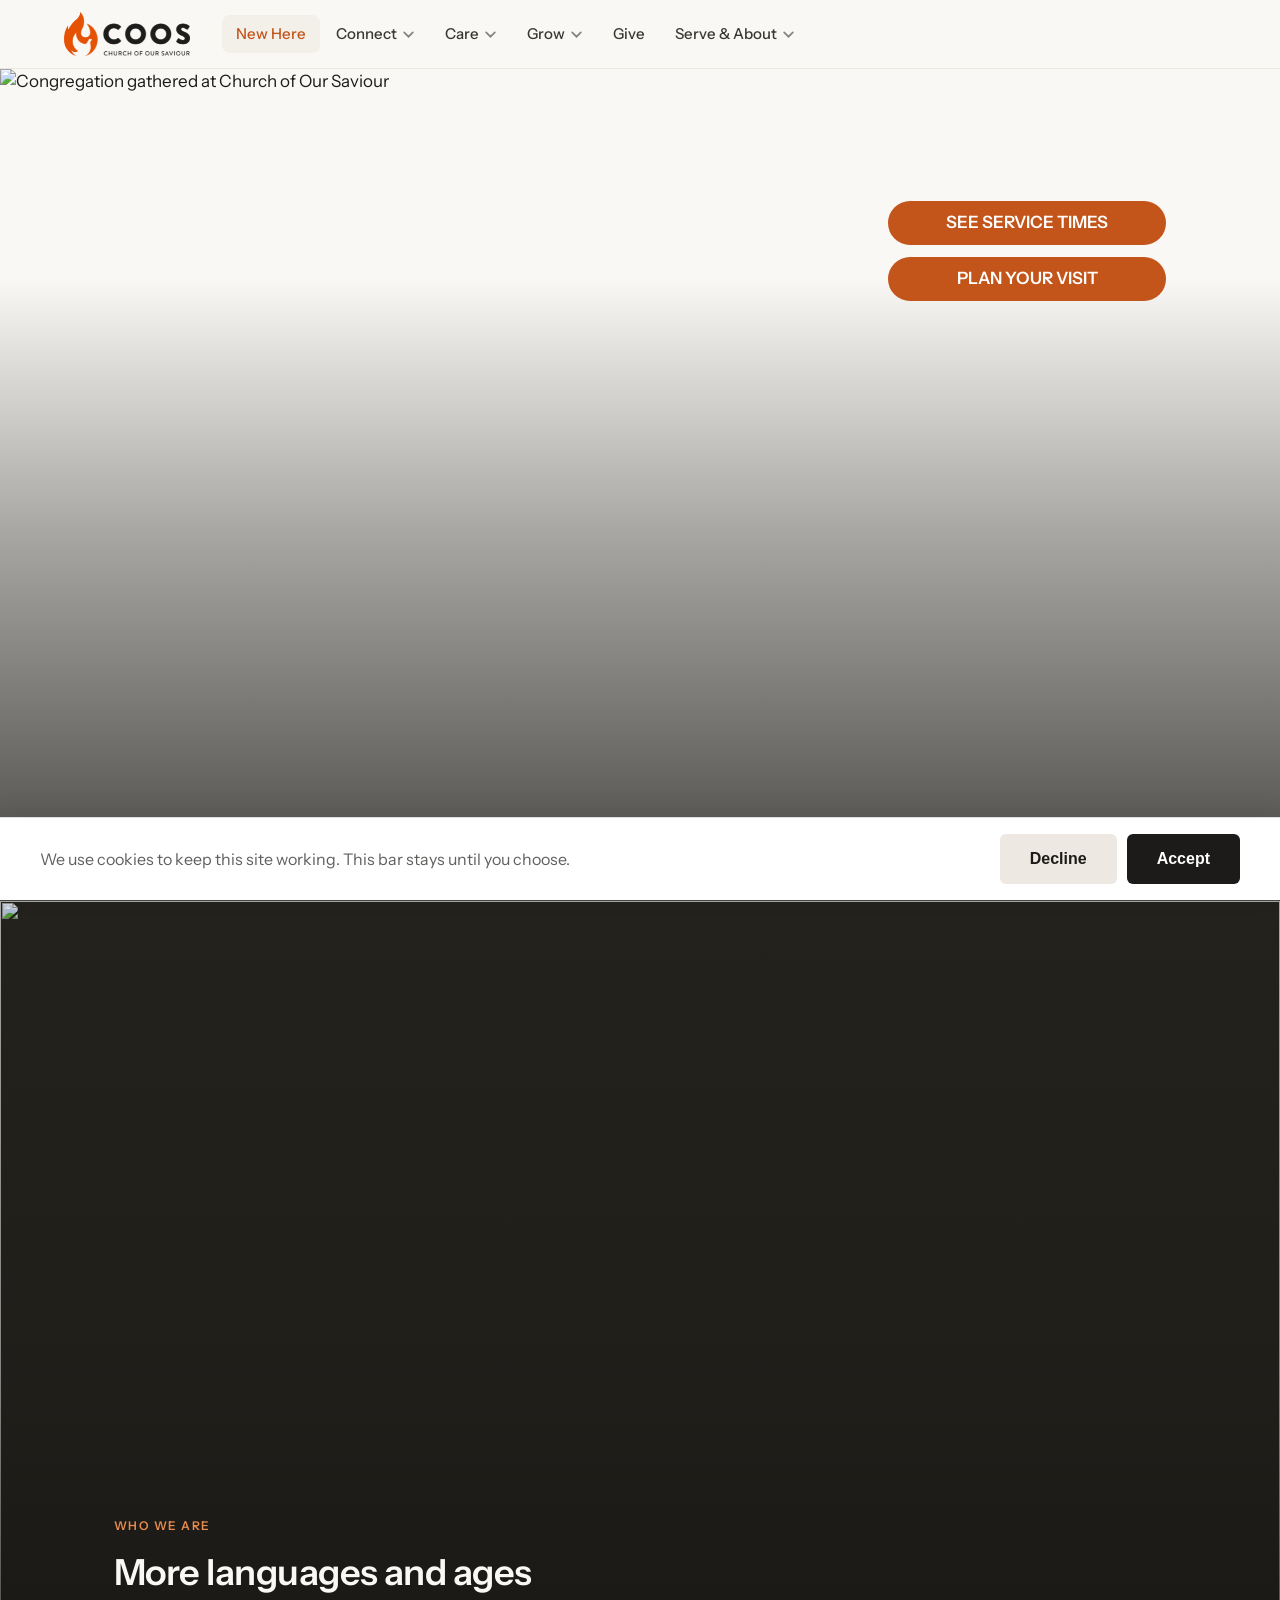
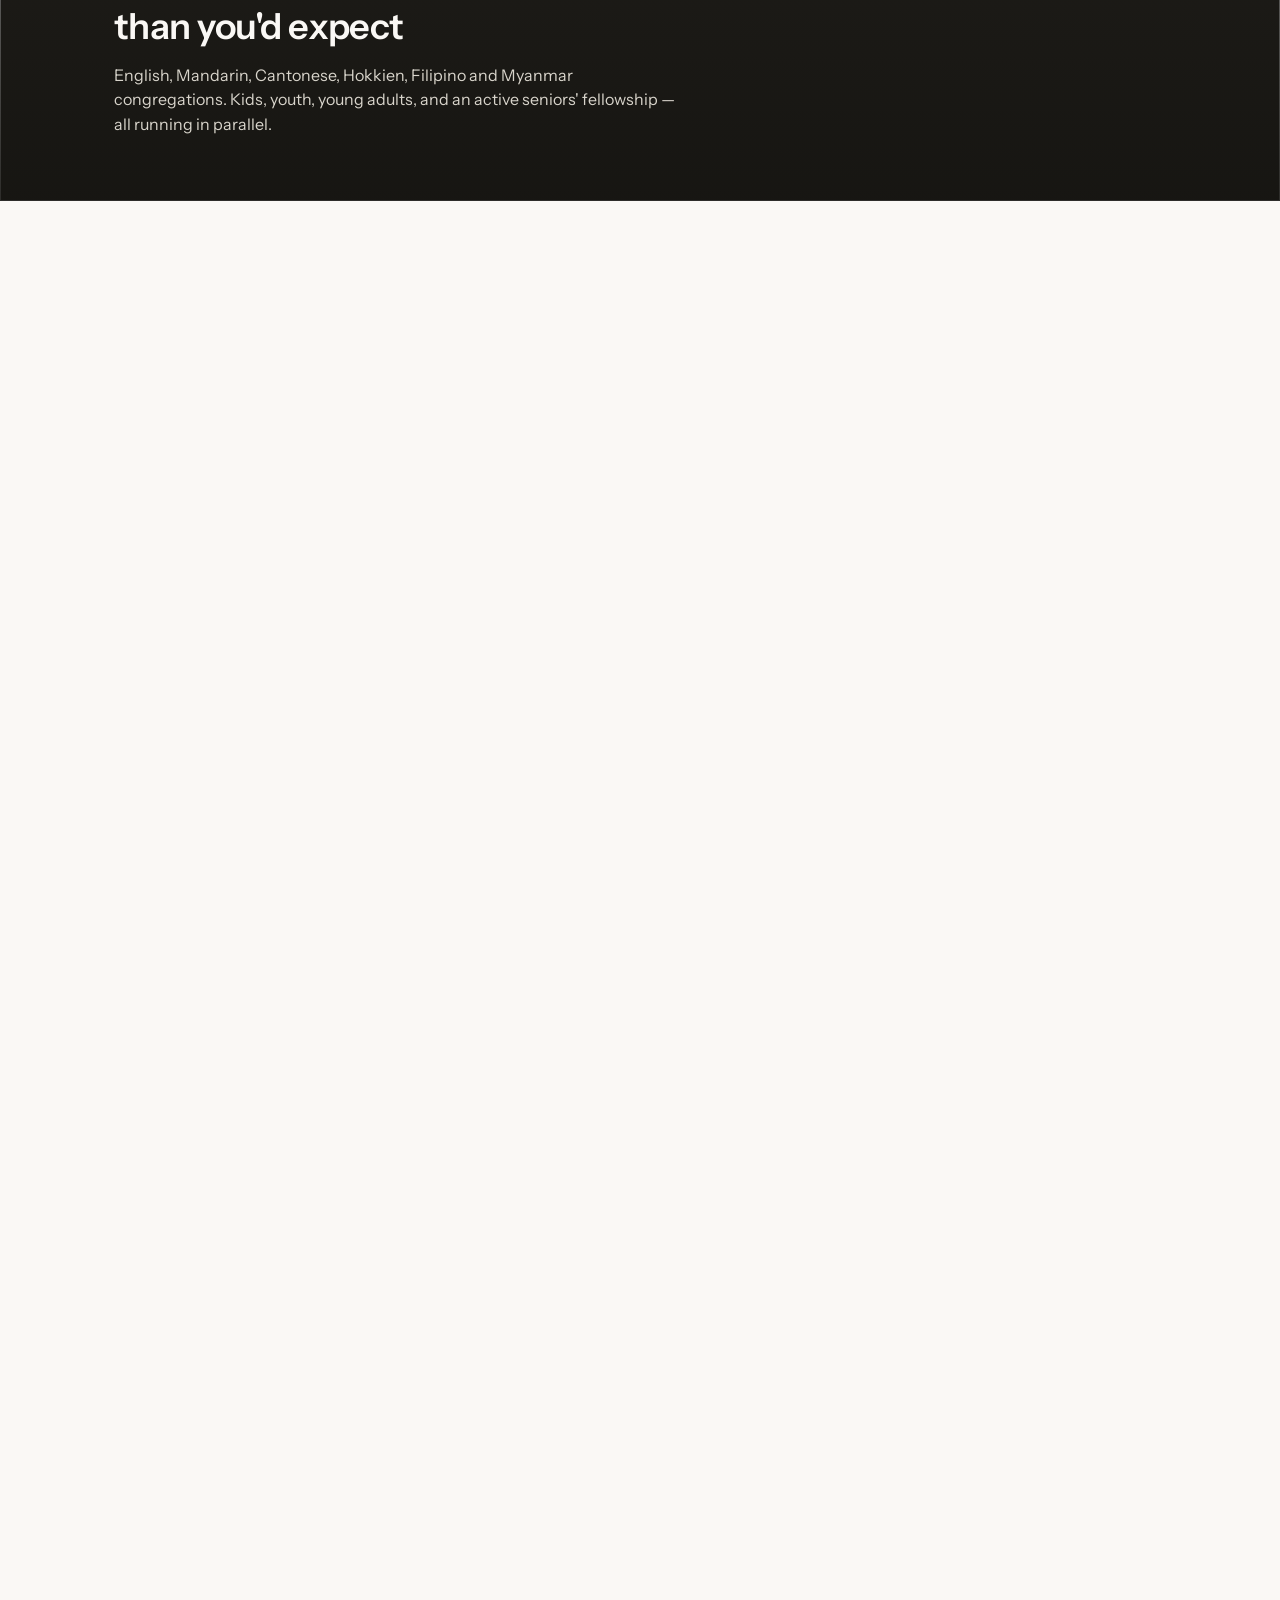
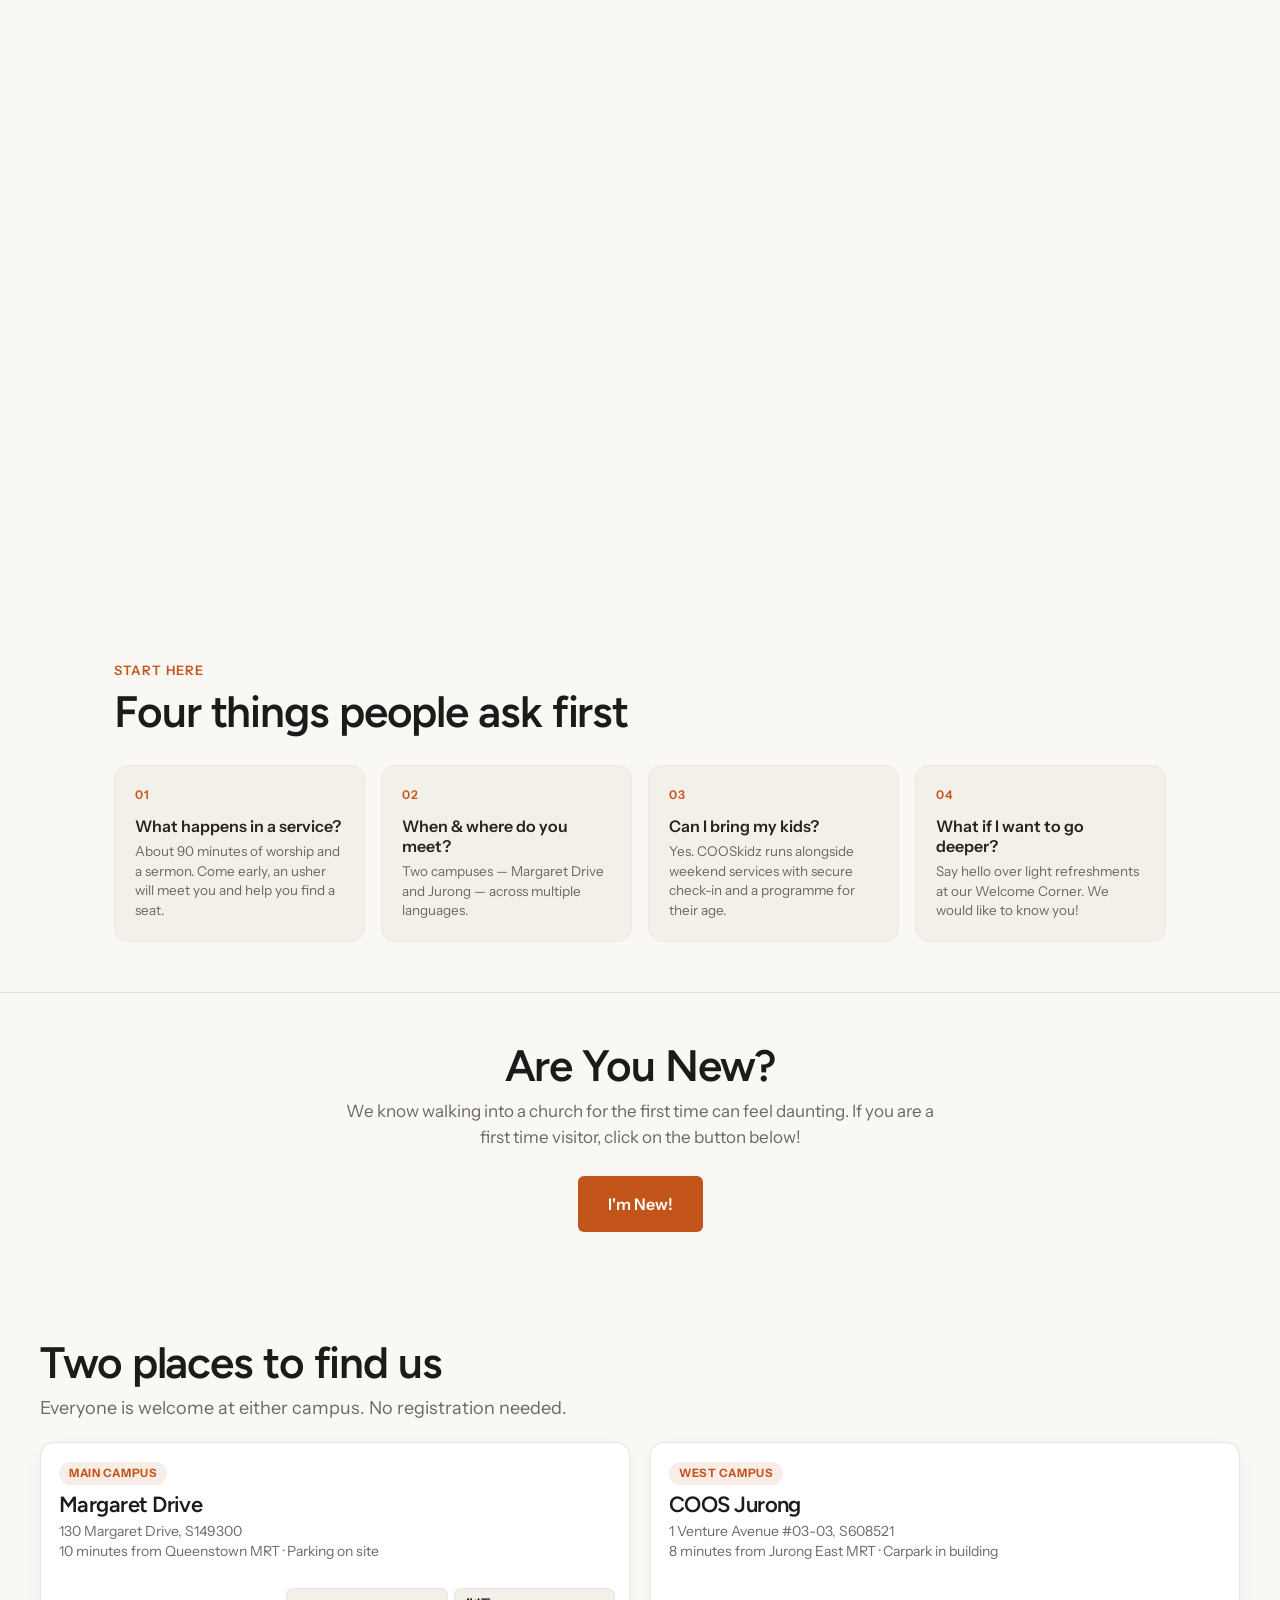
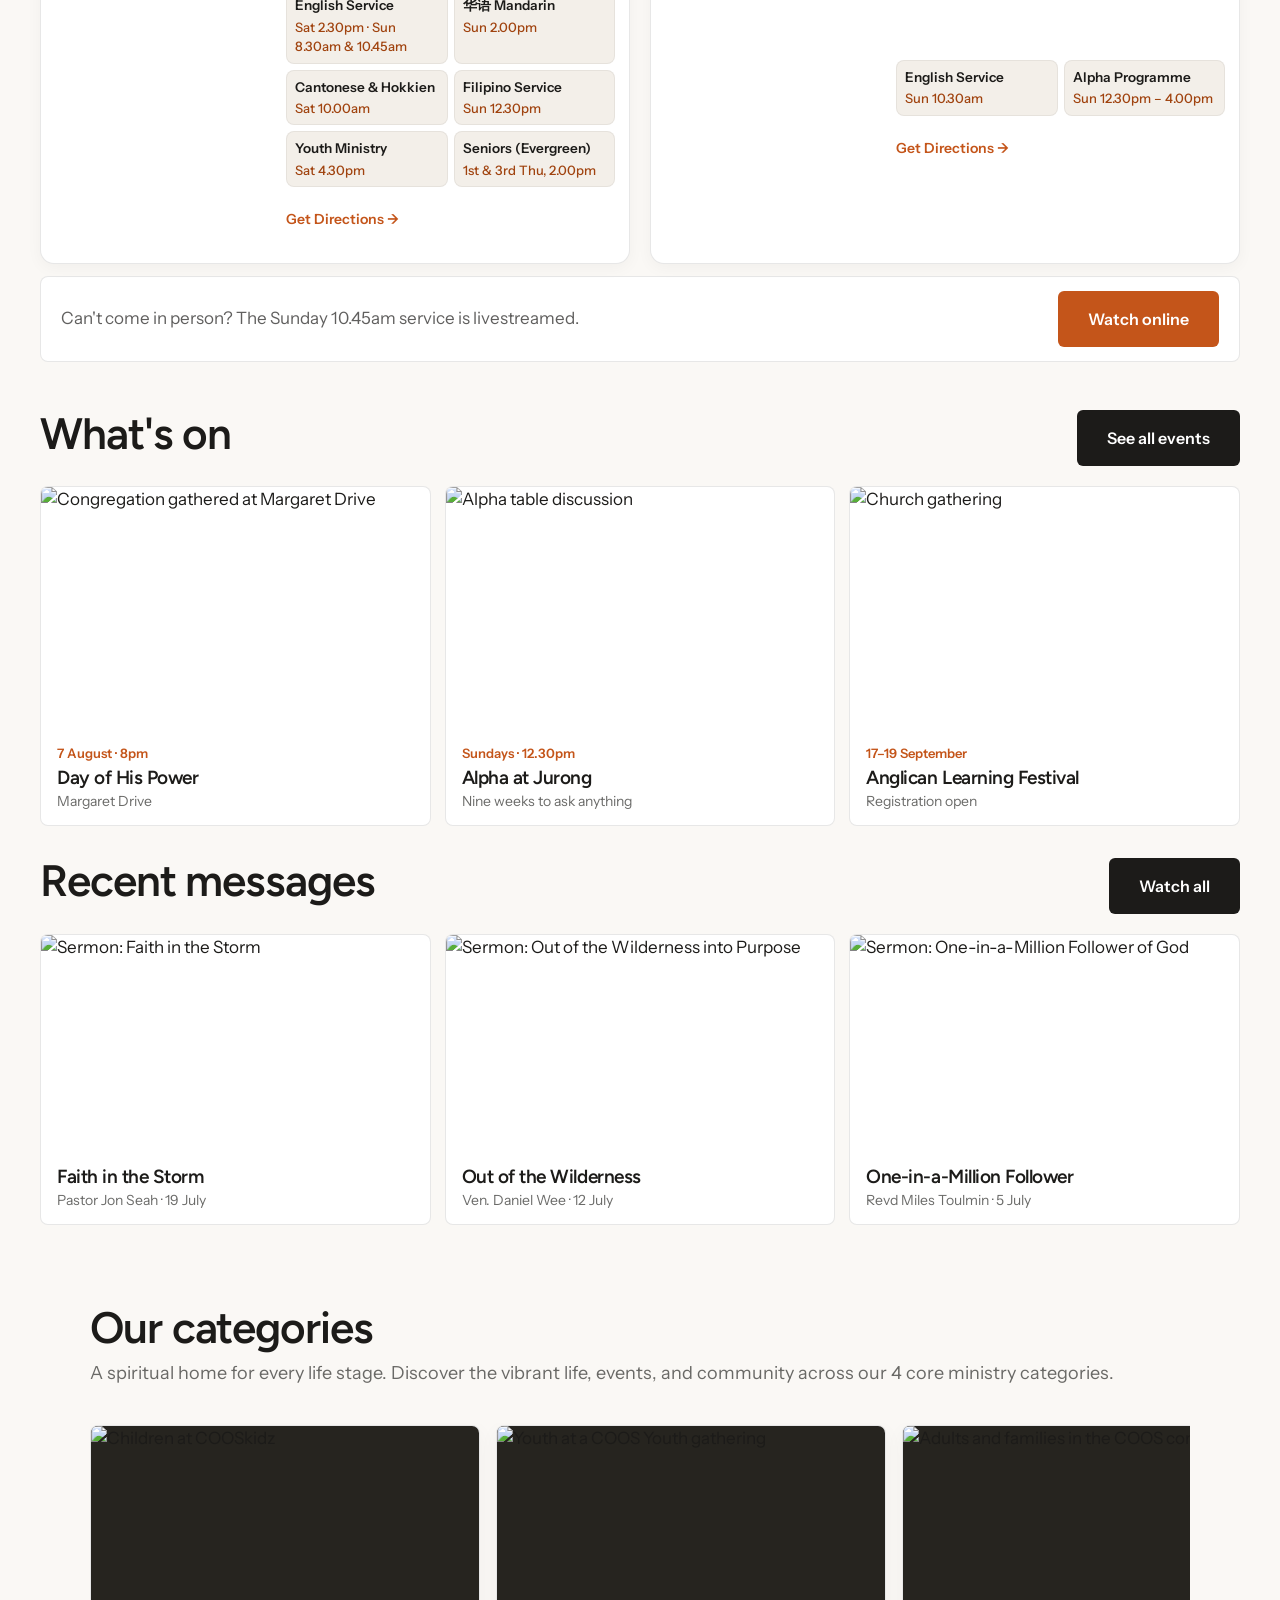
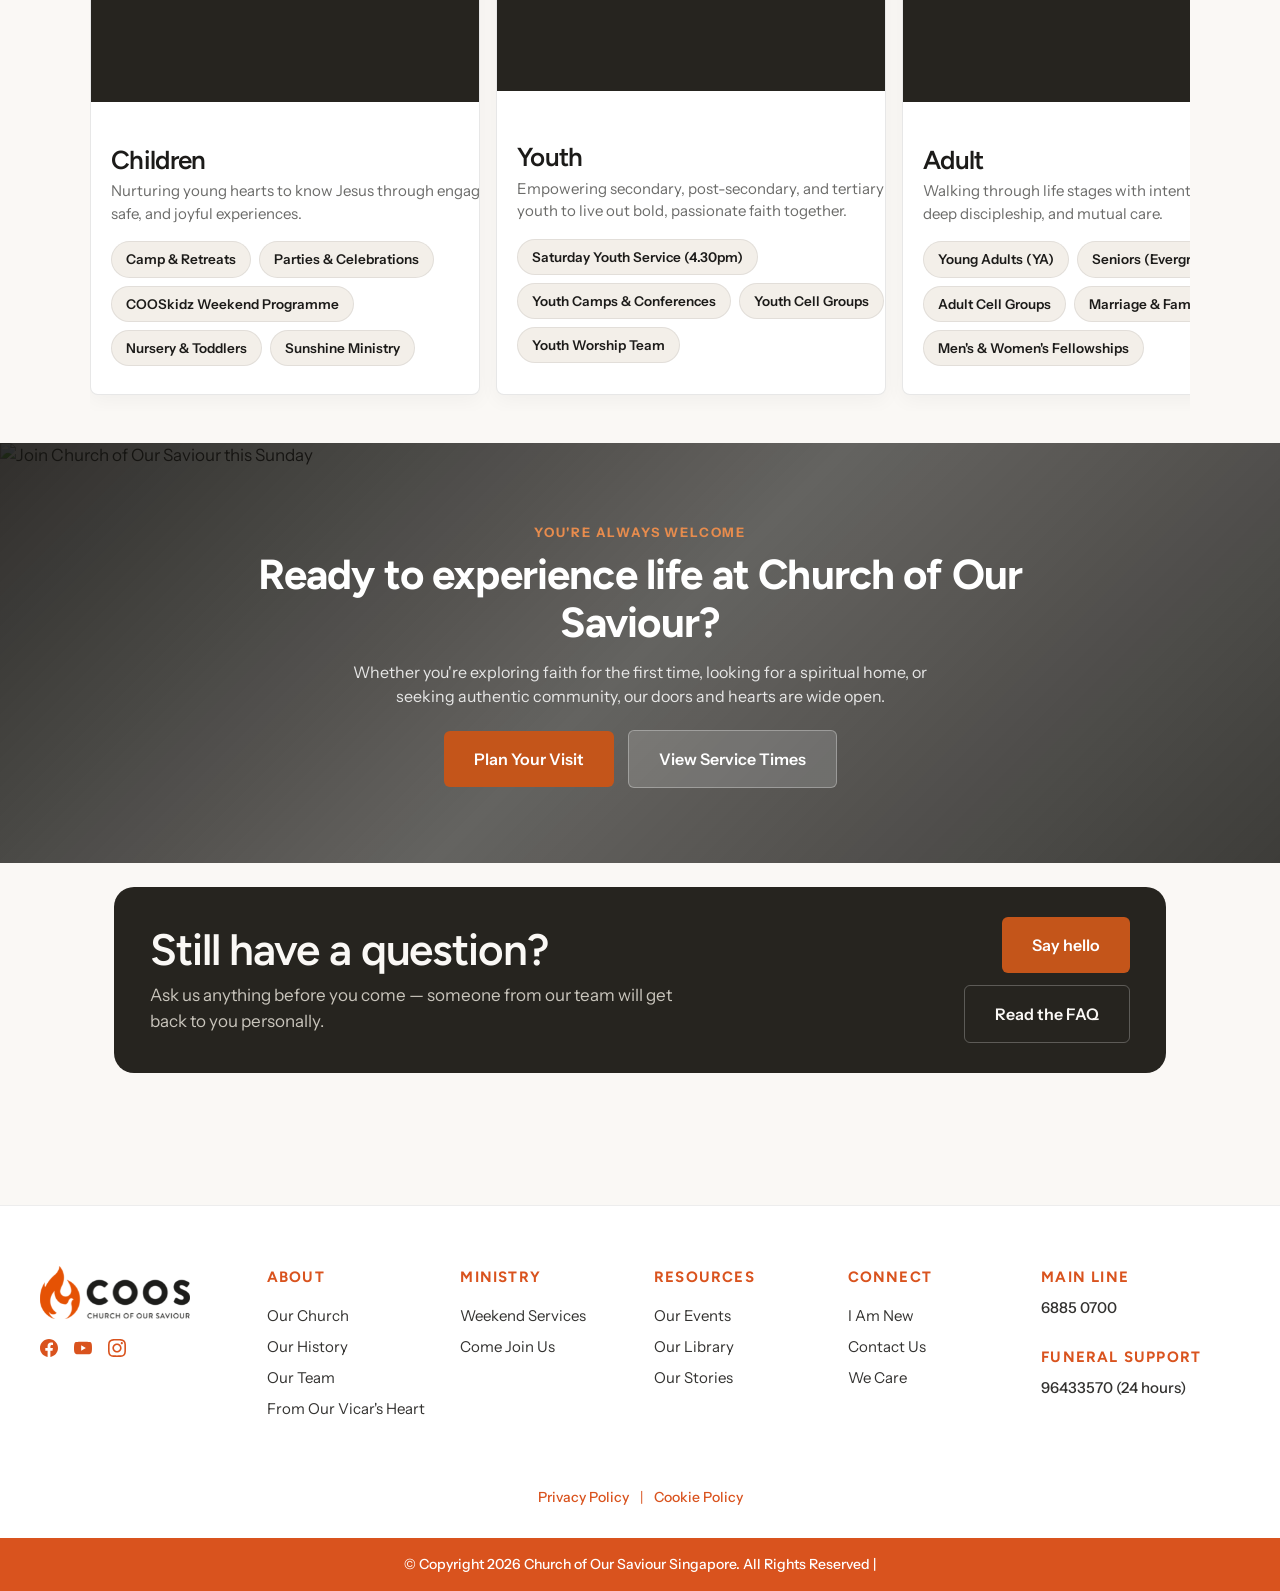
==== html/index.html @ 010f3de0 "folder structure changes and update give and i'm new redirect" ====
<!DOCTYPE html>
<html lang="en">

<head>
  <meta charset="utf-8">
  <meta name="viewport" content="width=device-width, initial-scale=1">
  <title>Church of Our Saviour | COOS Singapore</title>

  <!-- Google Fonts -->
  <link rel="preconnect" href="https://fonts.googleapis.com">
  <link rel="preconnect" href="https://fonts.gstatic.com" crossorigin>
  <link
    href="https://fonts.googleapis.com/css2?family=Figtree:wght@400;500;600;700&family=Instrument+Sans:ital,wght@0,400..700;1,400..700&display=swap"
    rel="stylesheet">

  <!-- External Stylesheet -->
  <link rel="stylesheet" href="../css/styles.css?v=20261025-1">
</head>

<body>

  <!-- Header / Navigation from new.html -->
  <header class="nav">
    <div class="nav__inner">
      <a class="brand" href="index.html">
        <img class="brand-logo" src="../images/coos-logo.png" alt="Church of Our Saviour" />
      </a>
      <nav class="menu">
        <div class="item" data-menu>
          <a href="index.html#top" class="active">New Here</a>
        </div>
        <div class="item" data-menu>
          <button>Connect <svg viewBox="0 0 12 12">
              <path d="M2 4l4 4 4-4" stroke="currentColor" stroke-width="1.6" fill="none" stroke-linecap="round" />
            </svg></button>
          <div class="panel panel--wide">
            <div class="cols cols-2">
              <div>
                <div class="col-h">Find community</div>
                <a class="lnk" href="#church"><span class="t">Groups directory</span></a>
                <a class="lnk" href="#church"><span class="t">Sunshine Ministry</span></a>
                <a class="lnk" href="#church"><span class="t">Baptism &amp; membership</span></a>
              </div>
              <div>
                <div class="col-h">By life stage</div>
                <a class="lnk" href="#church"><span class="t">Kids</span></a>
                <a class="lnk" href="#church"><span class="t">Youth</span></a>
                <a class="lnk" href="#church"><span class="t">Young adults</span></a>
                <a class="lnk" href="#church"><span class="t">Adults</span></a>
                <a class="lnk" href="#church"><span class="t">Seniors — Evergreen</span></a>
              </div>
            </div>
          </div>
        </div>
        <div class="item" data-menu>
          <button>Care <svg viewBox="0 0 12 12">
              <path d="M2 4l4 4 4-4" stroke="currentColor" stroke-width="1.6" fill="none" stroke-linecap="round" />
            </svg></button>
          <div class="panel">
            <div class="cols">
              <div>
                <div class="col-h">We're here for you</div>
                <a class="lnk" href="#church"><span class="t">Request prayer</span></a>
                <a class="lnk" href="#church"><span class="t">Counselling</span></a>
                <a class="lnk" href="#church"><span class="t">Healing &amp; healing rooms</span></a>
                <a class="lnk" href="#church"><span class="t">Inner healing &amp; deliverance</span></a>
                <a class="lnk" href="#church"><span class="t">Choices ministry</span></a>
              </div>
            </div>
          </div>
        </div>
        <div class="item" data-menu>
          <button>Grow <svg viewBox="0 0 12 12">
              <path d="M2 4l4 4 4-4" stroke="currentColor" stroke-width="1.6" fill="none" stroke-linecap="round" />
            </svg></button>
          <div class="panel">
            <div class="cols">
              <div>
                <div class="col-h">Resources</div>
                <a class="lnk" href="#whatson"><span class="t">Sermon library</span></a>
                <a class="lnk" href="#whatson"><span class="t">Articles</span></a>
                <a class="lnk" href="#whatson"><span class="t">Stories &amp; testimonies</span></a>
                <a class="lnk" href="#whatson"><span class="t">What's on</span></a>
              </div>
            </div>
          </div>
        </div>
        <div class="item"><a href="#give">Give</a></div>
        <div class="item" data-menu>
          <button>Serve &amp; About <svg viewBox="0 0 12 12">
              <path d="M2 4l4 4 4-4" stroke="currentColor" stroke-width="1.6" fill="none" stroke-linecap="round" />
            </svg></button>
          <div class="panel panel--wide panel--right">
            <div class="cols cols-2">
              <div>
                <div class="col-h">Serve</div>
                <a class="lnk" href="#church"><span class="t">Join a team</span></a>
                <a class="lnk" href="#church"><span class="t">Missions</span></a>
              </div>
              <div>
                <div class="col-h">About</div>
                <a class="lnk" href="#church"><span class="t">What we believe</span></a>
                <a class="lnk" href="#church"><span class="t">Our vision</span></a>
                <a class="lnk" href="#church"><span class="t">Our story</span></a>
                <a class="lnk" href="#church"><span class="t">Our team</span></a>
                <a class="lnk" href="#give"><span class="t">Contact us</span></a>
              </div>
            </div>
          </div>
        </div>
      </nav>
      <button class="burger" aria-label="Menu" data-burger><span></span><span></span><span></span></button>
    </div>
  </header>
  <div class="mobile" data-mobile>
    <div class="m-sec"><a href="index.html#top"
        style="display:block;font-size:17px;font-weight:600;color:var(--coral);padding:16px 4px;text-decoration:none;border-bottom:1px solid var(--line)">New
        Here</a></div>
    <div class="m-sec"><button>Connect <svg viewBox="0 0 12 12">
          <path d="M2 4l4 4 4-4" stroke="currentColor" stroke-width="1.6" fill="none" stroke-linecap="round" />
        </svg></button>
      <div class="m-body"><a href="#church">Groups directory</a><a href="#church">Sunshine Ministry</a><a
          href="#church">Kids</a><a href="#church">Youth</a><a href="#church">Young adults</a><a
          href="#church">Adults</a><a href="#church">Seniors — Evergreen</a></div>
    </div>
    <div class="m-sec"><button>Care <svg viewBox="0 0 12 12">
          <path d="M2 4l4 4 4-4" stroke="currentColor" stroke-width="1.6" fill="none" stroke-linecap="round" />
        </svg></button>
      <div class="m-body"><a href="#church">Request prayer</a><a href="#church">Counselling</a><a
          href="#church">Healing</a><a href="#church">Inner healing &amp; deliverance</a><a href="#church">Choices
          ministry</a></div>
    </div>
    <div class="m-sec"><button>Grow <svg viewBox="0 0 12 12">
          <path d="M2 4l4 4 4-4" stroke="currentColor" stroke-width="1.6" fill="none" stroke-linecap="round" />
        </svg></button>
      <div class="m-body"><a href="#whatson">Sermon library</a><a href="#whatson">Articles</a><a
          href="#whatson">Stories</a><a href="#whatson">What's on</a></div>
    </div>
    <div class="m-sec"><a class="m-link" href="#give">Give</a></div>
    <div class="m-sec"><button>Serve &amp; About <svg viewBox="0 0 12 12">
          <path d="M2 4l4 4 4-4" stroke="currentColor" stroke-width="1.6" fill="none" stroke-linecap="round" />
        </svg></button>
      <div class="m-body"><a href="#church">Join a team</a><a href="#church">Missions</a><a href="#give">Give</a><a
          href="#church">What we believe</a><a href="#church">Our vision</a><a href="#church">Our story</a><a
          href="#church">Our team</a><a href="#give">Contact us</a></div>
    </div>
  </div>

  <!-- Main Content Wrapper -->
  <main class="page-wrapper">

    <!-- Connect Photo Hero -->
    <div class="photo-hero" id="top">
      <img src="https://coos.org.sg/wp-content/uploads/2023/11/church_11zon-1-e1699603108451.jpg"
        alt="Congregation gathered at Church of Our Saviour">
      <iframe class="photo-hero__video"
        src="https://www.youtube.com/embed/KKrirAnu6zc?autoplay=1&amp;mute=1&amp;controls=0&amp;loop=1&amp;playlist=KKrirAnu6zc&amp;playsinline=1&amp;rel=0"
        title="Church of Our Saviour welcome video" allow="autoplay; encrypted-media; picture-in-picture"
        referrerpolicy="strict-origin-when-cross-origin" aria-hidden="true" tabindex="-1"></iframe>
      <div class="photo-hero__overlay">
        <div class="wrap">
          <h1 class="disp h1" style="color:var(--cream)"><b>WELCOME TO COOS!</b></h1>
          <!-- <p class="lede">However you found us, you're welcome into our family!</p> -->
          <div class="cta-row">
            <a class="btn btn-primary" href="#services">See service times</a>
            <a class="btn btn-dark" href="#first-visit">Plan your visit</a>
          </div>
        </div>
      </div>
    </div>

    <!-- Scrollytelling Section -->
    <div class="scrolly" id="scrolly">
      <div class="scrolly__pin">
        <div class="scrolly__bg">
          <img data-bg src="https://coos.org.sg/wp-content/uploads/2023/11/church_11zon-1-e1699603108451.jpg"
            alt="Foyer before or after service">
        </div>
        <div class="scrolly__scrim"></div>
        <div class="scrolly__caption wrap">
          <span class="scrolly__label">Who we are</span>
          <h2 class="scrolly__h" data-h>Life at COOS</h2>
          <p class="scrolly__p" data-p>Before the logistics — a sense of the place. Scroll on.</p>
        </div>
      </div>

      <section class="scrolly__step" data-step
        data-img="https://coos.org.sg/wp-content/uploads/2023/11/DSC09824_11zon-e1699600247914.jpg"
        data-title="Worshippers of all ages and stages"
        data-text="People who worship with their hearts abandoned and arms open wide.">
      </section>

      <section class="scrolly__step" data-step
        data-img="https://coos.org.sg/wp-content/uploads/2026/06/Cell-Groups.webp"
        data-title="Small groups are where it happens"
        data-text="Sunday is the front door. The real life — friendships, honest conversation, people praying for each other by name — happens in cell groups, life-stage gatherings, and things like Alpha.">
      </section>

      <section class="scrolly__step" data-step
        data-img="https://coos.org.sg/wp-content/uploads/2023/10/HealingRooms-NewPic.jpeg"
        data-title="Care isn't a side project"
        data-text="Prayer, counselling, healing ministries, a 24-hour line for people in crisis. If you're going through something hard, that's a lot of what this community is for — not just on Sundays.">
      </section>

      <section class="scrolly__step" data-step
        data-img="https://coos.org.sg/wp-content/uploads/2026/06/Evergreen_Image.webp"
        data-title="More languages and ages than you'd expect"
        data-text="English, Mandarin, Cantonese, Hokkien, Filipino and Myanmar congregations. Kids, youth, young adults, and an active seniors' fellowship — all running in parallel.">
      </section>
    </div>

    <!-- Start Here: 4 Things People Ask First -->
    <section class="pad" style="padding-top:60px;padding-bottom:50px;">
      <div class="wrap">
        <div class="sec-h">Start here</div>
        <h2 class="disp h2">Four things people ask first</h2>
        <div class="grid4">
          <a class="tile" href="#first-visit">
            <span class="tn">01</span><span class="tt">What happens in a service?</span>
            <span class="td">About 90 minutes of worship and a sermon. Come early, an usher will meet you and help you find a seat.</span>
          </a>
          <a class="tile" href="#services">
            <span class="tn">02</span><span class="tt">When &amp; where do you meet?</span>
            <span class="td">Two campuses — Margaret Drive and Jurong — across multiple languages.</span>
          </a>
          <a class="tile" href="#church">
            <span class="tn">03</span><span class="tt">Can I bring my kids?</span>
            <span class="td">Yes. COOSkidz runs alongside weekend services with secure check-in and a programme for their age.</span>
          </a>
          <a class="tile" href="#questions">
            <span class="tn">04</span><span class="tt">What if I want to go deeper?</span>
            <span class="td">Say hello over light refreshments at our Welcome Corner. We would like to know you!</span>
          </a>
        </div>
      </div>
    </section>

    <!-- First Visit Breakdown Section -->
    <section id="first-visit" class="pad"
      style="padding-top:50px;padding-bottom:60px;border-top:1px solid var(--border);">
      <div class="wrap">
        <div class="first-visit-content">
          <h2 class="disp h2">Are You New?</h2>
          <p class="sub">We know walking into a church for the first time can feel daunting. If you are a first time visitor, click on the button below!</p>
          <div class="cta-row">
            <a class="btn btn-primary" href="https://coos.org.sg/hello/">I'm New!</a>
          </div>
        </div>
      </div>
    </section>

    <!-- Services & Campuses Section -->
    <section id="services" class="section pad">
      <h2 class="disp h2">Two places to find us</h2>
      <p class="subtitle">Everyone is welcome at either campus. No registration needed.</p>

      <div class="grid cols2">

        <!-- Margaret Drive Campus -->
        <div class="card campus-card">
          <div class="campus-card-header">
            <span class="campus-header-badge">Main Campus</span>
            <h3 class="disp card-title">Margaret Drive</h3>
            <p class="card-text">130 Margaret Drive, S149300<br>10 minutes from Queenstown MRT · Parking on site</p>
          </div>

          <div class="campus-card-details">
            <iframe title="Map to Margaret Drive"
              src="https://maps.google.com/maps?q=130%20Margaret%20Dr%2C%20Singapore%20149300&amp;t=m&amp;z=15&amp;output=embed&amp;iwloc=near"
              class="map-iframe" loading="lazy"></iframe>
            <div class="campus-schedule">
            <div class="timing-grid">
              <div class="timing-pill">
                <span class="timing-lang">English Service</span>
                <span class="timing-time">Sat 2.30pm · Sun 8.30am &amp; 10.45am</span>
              </div>
              <div class="timing-pill">
                <span class="timing-lang">华语 Mandarin</span>
                <span class="timing-time">Sun 2.00pm</span>
              </div>
              <div class="timing-pill">
                <span class="timing-lang">Cantonese &amp; Hokkien</span>
                <span class="timing-time">Sat 10.00am</span>
              </div>
              <div class="timing-pill">
                <span class="timing-lang">Filipino Service</span>
                <span class="timing-time">Sun 12.30pm</span>
              </div>
              <div class="timing-pill">
                <span class="timing-lang">Youth Ministry</span>
                <span class="timing-time">Sat 4.30pm</span>
              </div>
              <div class="timing-pill">
                <span class="timing-lang">Seniors (Evergreen)</span>
                <span class="timing-time">1st &amp; 3rd Thu, 2.00pm</span>
              </div>
            </div>

            <a href="https://maps.google.com/?q=130+Margaret+Drive+Singapore+149300" target="_blank"
              rel="noopener noreferrer" class="map-link">Get Directions &rarr;</a>
            </div>
          </div>
        </div>

        <!-- Jurong Campus -->
        <div class="card campus-card">
          <div class="campus-card-header">
            <span class="campus-header-badge">West Campus</span>
            <h3 class="disp card-title">COOS Jurong</h3>
            <p class="card-text">1 Venture Avenue #03-03, S608521<br>8 minutes from Jurong East MRT · Carpark in
              building</p>
          </div>

          <div class="campus-card-details">
            <iframe title="Map to COOS Jurong"
              src="https://maps.google.com/maps?q=1%20Venture%20Avenue%2C%20Singapore%20608521&amp;t=m&amp;z=15&amp;output=embed&amp;iwloc=near"
              class="map-iframe" loading="lazy"></iframe>
            <div class="campus-schedule">
            <div class="timing-grid">
              <div class="timing-pill">
                <span class="timing-lang">English Service</span>
                <span class="timing-time">Sun 10.30am</span>
              </div>
              <div class="timing-pill">
                <span class="timing-lang">Alpha Programme</span>
                <span class="timing-time">Sun 12.30pm – 4.00pm</span>
              </div>
            </div>

            <a href="https://maps.google.com/?q=1+Venture+Avenue+Singapore+608521" target="_blank"
              rel="noopener noreferrer" class="map-link">Get Directions &rarr;</a>
            </div>
          </div>
        </div>

      </div>

      <div class="banner stack mt-32">
        <p class="banner-text">Can't come in person? The Sunday 10.45am service is livestreamed.</p>
        <a href="https://www.youtube.com/@coos_sg" target="_blank" rel="noopener noreferrer"
          class="btn btn-primary">Watch online</a>
      </div>
    </section>

    <!-- What's On & Media Section -->
    <section id="whatson" class="section pad">
      <div class="section-header stack">
        <h2 class="disp h2">What's on</h2>
        <a href="#whatson" class="btn btn-dark">See all events</a>
      </div>

      <div class="grid cols3">
        <a href="#whatson" class="card media-card">
          <img src="https://coos.org.sg/wp-content/uploads/2023/11/church_11zon-1-e1699603108451.jpg"
            alt="Congregation gathered at Margaret Drive" class="card-img-top ratio-4-3">
          <div class="card-body">
            <div class="event-date">7 August · 8pm</div>
            <h3 class="disp card-title-sm">Day of His Power</h3>
            <p class="text-muted">Margaret Drive</p>
          </div>
        </a>

        <a href="#whatson" class="card media-card">
          <img src="https://coos.org.sg/wp-content/uploads/2018/05/agifttobetreasured_11zon-1-e1700124164376.jpg"
            alt="Alpha table discussion" class="card-img-top ratio-4-3">
          <div class="card-body">
            <div class="event-date">Sundays · 12.30pm</div>
            <h3 class="disp card-title-sm">Alpha at Jurong</h3>
            <p class="text-muted">Nine weeks to ask anything</p>
          </div>
        </a>

        <a href="#whatson" class="card media-card">
          <img src="https://coos.org.sg/wp-content/uploads/2019/01/healed-by-grace_11zon.jpg" alt="Church gathering"
            class="card-img-top ratio-4-3">
          <div class="card-body">
            <div class="event-date">17–19 September</div>
            <h3 class="disp card-title-sm">Anglican Learning Festival</h3>
            <p class="text-muted">Registration open</p>
          </div>
        </a>
      </div>

      <div class="section-header stack mt-56">
        <h2 class="disp h2">Recent messages</h2>
        <a href="#whatson" class="btn btn-dark">Watch all</a>
      </div>

      <div class="grid cols3">
        <a href="#whatson" class="card media-card">
          <img src="https://coos.org.sg/wp-content/uploads/2026/07/Faith-in-The-StormL.jpg"
            alt="Sermon: Faith in the Storm" class="card-img-top ratio-16-9">
          <div class="card-body">
            <h3 class="disp card-title-sm">Faith in the Storm</h3>
            <p class="text-muted">Pastor Jon Seah · 19 July</p>
          </div>
        </a>

        <a href="#whatson" class="card media-card">
          <img src="https://coos.org.sg/wp-content/uploads/2026/07/OutOfWildernessIntoPurposeL.jpg"
            alt="Sermon: Out of the Wilderness into Purpose" class="card-img-top ratio-16-9">
          <div class="card-body">
            <h3 class="disp card-title-sm">Out of the Wilderness</h3>
            <p class="text-muted">Ven. Daniel Wee · 12 July</p>
          </div>
        </a>

        <a href="#whatson" class="card media-card">
          <img src="https://coos.org.sg/wp-content/uploads/2026/07/OneInMillionFollowerL.jpg"
            alt="Sermon: One-in-a-Million Follower of God" class="card-img-top ratio-16-9">
          <div class="card-body">
            <h3 class="disp card-title-sm">One-in-a-Million Follower</h3>
            <p class="text-muted">Revd Miles Toulmin · 5 July</p>
          </div>
        </a>
      </div>
    </section>

    <!-- 4 Ministry Category Cards (Children, Youth, Adult, Filipino) -->
    <section id="church" class="section pad">
      <div class="wrap" style="padding:0;">
        <h2 class="disp h2">Our categories</h2>
        <p class="subtitle">A spiritual home for every life stage. Discover the vibrant life, events, and community
          across our 4 core ministry categories.</p>

        <div class="ministries-stack" role="region" aria-label="Ministry categories" tabindex="0">
          <!-- 1. Children -->
          <div class="ministry-hcard">
            <div class="ministry-img-wrap">
              <img src="https://coos.org.sg/wp-content/uploads/2026/06/COOSKidz.jpg"
                alt="Children at COOSkidz" class="ministry-img">
            </div>
            <div class="ministry-content">
              <h3 class="disp ministry-title">Children</h3>
              <p class="ministry-tagline">Nurturing young hearts to know Jesus through engaging, safe, and joyful
                experiences.</p>
              <div class="subministry-list">
                <a href="#church" class="submin-pill">Camp &amp; Retreats</a>
                <a href="#church" class="submin-pill">Parties &amp; Celebrations</a>
                <a href="#church" class="submin-pill">COOSkidz Weekend Programme</a>
                <a href="#church" class="submin-pill">Nursery &amp; Toddlers</a>
                <a href="#church" class="submin-pill">Sunshine Ministry</a>
              </div>
            </div>
          </div>

          <!-- 2. Youth -->
          <div class="ministry-hcard">
            <div class="ministry-img-wrap">
              <img src="https://coos.org.sg/wp-content/uploads/2026/06/COOSYouth1_image.webp"
                alt="Youth at a COOS Youth gathering" class="ministry-img">
            </div>
            <div class="ministry-content">
              <h3 class="disp ministry-title">Youth</h3>
              <p class="ministry-tagline">Empowering secondary, post-secondary, and tertiary youth to live out bold,
                passionate faith together.</p>
              <div class="subministry-list">
                <a href="#church" class="submin-pill">Saturday Youth Service (4.30pm)</a>
                <a href="#church" class="submin-pill">Youth Camps &amp; Conferences</a>
                <a href="#church" class="submin-pill">Youth Cell Groups</a>
                <a href="#church" class="submin-pill">Youth Worship Team</a>
              </div>
            </div>
          </div>

          <!-- 3. Adult -->
          <div class="ministry-hcard">
            <div class="ministry-img-wrap">
              <img src="https://coos.org.sg/wp-content/uploads/2026/06/FLM_FI_landscape.avif"
                alt="Adults and families in the COOS community" class="ministry-img">
            </div>
            <div class="ministry-content">
              <h3 class="disp ministry-title">Adult</h3>
              <p class="ministry-tagline">Walking through life stages with intentional community, deep discipleship, and
                mutual care.</p>
              <div class="subministry-list">
                <a href="#church" class="submin-pill">Young Adults (YA)</a>
                <a href="#church" class="submin-pill">Seniors (Evergreen)</a>
                <a href="#church" class="submin-pill">Adult Cell Groups</a>
                <a href="#church" class="submin-pill">Marriage &amp; Family</a>
                <a href="#church" class="submin-pill">Men's &amp; Women's Fellowships</a>
              </div>
            </div>
          </div>

          <!-- 4. Filipino -->
          <div class="ministry-hcard">
            <div class="ministry-img-wrap">
              <img src="https://coos.org.sg/wp-content/uploads/2026/07/COOSFilipinoPic1.avif"
                alt="Members of the COOS Filipino congregation" class="ministry-img">
            </div>
            <div class="ministry-content">
              <h3 class="disp ministry-title">Filipino</h3>
              <p class="ministry-tagline">A warm spiritual family and vibrant worship fellowship for the Filipino
                community in Singapore.</p>
              <div class="subministry-list">
                <a href="#church" class="submin-pill">Sunday Filipino Service (12.30pm)</a>
                <a href="#church" class="submin-pill">Care Groups &amp; Bible Studies</a>
                <a href="#church" class="submin-pill">Community Outreach</a>
                <a href="#church" class="submin-pill">Festive Fellowship Gatherings</a>
              </div>
            </div>
          </div>
        </div>
      </div>
    </section>

    <!-- Full-Page Response Section (Positioned right after the 4 category cards) -->
    <section class="response-banner">
      <img src="https://coos.org.sg/wp-content/uploads/2023/11/church_11zon-1-e1699603108451.jpg"
        alt="Join Church of Our Saviour this Sunday" class="response-bg">
      <div class="response-overlay"></div>
      <div class="response-inner">
        <span class="response-kicker">You're Always Welcome</span>
        <h2 class="disp response-h">Ready to experience life at Church of Our Saviour?</h2>
        <p class="response-p">Whether you're exploring faith for the first time, looking for a spiritual home, or
          seeking authentic community, our doors and hearts are wide open.</p>
        <div class="response-actions">
          <a href="#first-visit" class="btn btn-primary">Plan Your Visit</a>
          <a href="#services" class="btn btn-dark"
            style="background:rgba(255,255,255,0.15);border:1px solid rgba(255,255,255,0.3);color:#fff;">View
            Service Times</a>

        </div>
      </div>
    </section>

    <!-- Still Have a Question? CTA Band -->
    <section class="pad" style="padding-top:24px;padding-bottom:44px;">
      <div class="wrap">
        <div class="cta-band">
          <div>
            <h2 class="disp h2" style="color:var(--cream)">Still have a question?</h2>
            <p style="color:#C9C5BC;font-size:17px;margin-top:10px;max-width:48ch">Ask us anything before you come —
              someone from our team will get back to you personally.</p>
          </div>
          <div class="cta-row" style="margin:0">
            <a class="btn btn-primary" href="#services">Say hello</a>
            <a class="btn btn-dark" href="#church"
              style="color:var(--cream);border:1px solid rgba(255,255,255,.25);background:transparent;">Read the FAQ</a>
          </div>
        </div>
      </div>
    </section>

  </main>

  <!-- Footer -->
  <footer id="give" class="footer">
    <div class="pad footer-content">
      <div class="footer-grid">

        <!-- Logo & Social Column -->
        <div class="footer-brand">
          <a href="index.html" class="footer-logo">
            <img class="footer-logo-img" src="../images/coos-logo.png" alt="Church of Our Saviour" />
          </a>
          <div class="social-links">
            <a href="https://facebook.com" target="_blank" rel="noopener noreferrer" aria-label="Facebook"
              class="social-icon">
              <svg width="18" height="18" fill="currentColor" viewBox="0 0 24 24">
                <path
                  d="M24 12.073c0-6.627-5.373-12-12-12s-12 5.373-12 12c0 5.99 4.388 10.954 10.125 11.854v-8.385H7.078v-3.47h3.047V9.43c0-3.007 1.792-4.669 4.533-4.669 1.312 0 2.686.235 2.686.235v2.953H15.83c-1.491 0-1.956.925-1.956 1.874v2.25h3.328l-.532 3.47h-2.796v8.385C19.612 23.027 24 18.062 24 12.073z" />
              </svg>
            </a>
            <a href="https://youtube.com" target="_blank" rel="noopener noreferrer" aria-label="YouTube"
              class="social-icon">
              <svg width="18" height="18" fill="currentColor" viewBox="0 0 24 24">
                <path
                  d="M23.498 6.186a3.016 3.016 0 0 0-2.122-2.136C19.505 3.545 12 3.545 12 3.545s-7.505 0-9.377.505A3.017 3.017 0 0 0 .502 6.186C0 8.07 0 12 0 12s0 3.93.502 5.814a3.016 3.016 0 0 0 2.122 2.136c1.871.505 9.376.505 9.376.505s7.505 0 9.377-.505a3.015 3.015 0 0 0 2.122-2.136C24 15.93 24 12 24 12s0-3.93-.502-5.814zM9.545 15.568V8.432L15.818 12l-6.273 3.568z" />
              </svg>
            </a>
            <a href="https://instagram.com" target="_blank" rel="noopener noreferrer" aria-label="Instagram"
              class="social-icon">
              <svg width="18" height="18" fill="currentColor" viewBox="0 0 24 24">
                <path
                  d="M12 2.163c3.204 0 3.584.012 4.85.07 3.252.148 4.771 1.691 4.919 4.919.058 1.265.069 1.645.069 4.849 0 3.205-.012 3.584-.069 4.849-.149 3.225-1.664 4.771-4.919 4.919-1.266.058-1.644.07-4.85.07-3.204 0-3.584-.012-4.849-.07-3.26-.149-4.771-1.699-4.919-4.92-.058-1.265-.07-1.644-.07-4.849 0-3.204.013-3.583.07-4.849.149-3.227 1.664-4.771 4.919-4.919 1.266-.057 1.645-.069 4.849-.069zm0-2.163c-3.259 0-3.667.014-4.947.072-4.358.2-6.78 2.618-6.98 6.98-.059 1.281-.073 1.689-.073 4.948 0 3.259.014 3.668.072 4.948.2 4.358 2.618 6.78 6.98 6.98 1.281.058 1.689.072 4.948.072 3.259 0 3.668-.014 4.948-.072 4.354-.2 6.782-2.618 6.979-6.98.059-1.28.073-1.689.073-4.948 0-3.259-.014-3.667-.072-4.947-.196-4.354-2.617-6.78-6.979-6.98-1.281-.059-1.69-.073-4.949-.073zm0 5.838c-3.403 0-6.162 2.759-6.162 6.162s2.759 6.163 6.162 6.163 6.162-2.759 6.162-6.163c0-3.403-2.759-6.162-6.162-6.162zm0 10.162c-2.209 0-4-1.79-4-4 0-2.209 1.791-4 4-4s4 1.791 4 4c0 2.21-1.791 4-4 4zm6.406-11.845c-.796 0-1.441.645-1.441 1.44s.645 1.44 1.441 1.44c.795 0 1.439-.645 1.439-1.44s-.644-1.44-1.439-1.44z" />
              </svg>
            </a>
          </div>
        </div>

        <!-- Col 1: ABOUT -->
        <div class="footer-col">
          <h4 class="footer-col-title">ABOUT</h4>
          <a href="#church">Our Church</a>
          <a href="#church">Our History</a>
          <a href="#church">Our Team</a>
          <a href="#church">From Our Vicar's Heart</a>
        </div>

        <!-- Col 2: MINISTRY -->
        <div class="footer-col">
          <h4 class="footer-col-title">MINISTRY</h4>
          <a href="#services">Weekend Services</a>
          <a href="#new">Come Join Us</a>
        </div>

        <!-- Col 3: RESOURCES -->
        <div class="footer-col">
          <h4 class="footer-col-title">RESOURCES</h4>
          <a href="#whatson">Our Events</a>
          <a href="#whatson">Our Library</a>
          <a href="#whatson">Our Stories</a>
        </div>

        <!-- Col 4: CONNECT -->
        <div class="footer-col">
          <h4 class="footer-col-title">CONNECT</h4>
          <a href="#new">I Am New</a>
          <a href="#give">Contact Us</a>
          <a href="#church">We Care</a>
        </div>

        <!-- Col 5: Contact Numbers -->
        <div class="footer-col footer-contact-col">
          <div class="contact-block">
            <h4 class="footer-col-title">MAIN LINE</h4>
            <a href="tel:68850700" class="contact-phone">6885 0700</a>
          </div>
          <div class="contact-block mt-16">
            <h4 class="footer-col-title">FUNERAL SUPPORT</h4>
            <a href="tel:96433570" class="contact-phone">96433570 (24 hours)</a>
          </div>
        </div>

      </div>

      <!-- Links Row -->
      <div class="footer-legal-links">
        <a href="#give">Privacy Policy</a>
        <span class="legal-sep">|</span>
        <a href="#give">Cookie Policy</a>
      </div>
    </div>

    <!-- Bottom Bar -->
    <div class="footer-bottom-bar">
      <div class="pad text-center">
        <span>© Copyright 2026 Church of Our Saviour Singapore. All Rights Reserved |</span>
      </div>
    </div>
  </footer>

  <!-- Cookie Consent Banner -->
  <div class="cookie-banner" id="cookieBanner">
    <div class="pad stack cookie-content">
      <p class="cookie-text">We use cookies to keep this site working. This bar stays until you choose.</p>
      <div class="cookie-actions">
        <button class="btn btn-neutral" id="cookieDecline">Decline</button>
        <button class="btn btn-dark" id="cookieAccept">Accept</button>
      </div>
    </div>
  </div>

  <!-- External Script -->
  <script src="../js/script.js?v=20261027-1"></script>
</body>

</html>
---- css/styles.css ----
/* ==========================================================================
   Church of Our Saviour (COOS) - Design System & Stylesheet
   ========================================================================== */

/* 1. Global Reset & Variables */
:root {
  --bg-primary: #FAF8F5;
  --bg-dark: #26241F;
  --bg-card: #FFFFFF;
  --bg-subtle: #F3EFE9;
  --text-primary: #1C1B19;
  --text-muted: rgba(28, 27, 25, 0.65);
  --text-light: #FFFFFF;
  --text-light-muted: rgba(255, 255, 255, 0.7);
  --accent: #C4551A;
  --accent-hover: #A0430F;
  --accent-secondary: #E88C4D;
  --border: rgba(28, 27, 25, 0.1);
  --border-light: rgba(255, 255, 255, 0.14);

  --font-disp: 'Figtree', system-ui, -apple-system, sans-serif;
  --font-body: 'Instrument Sans', system-ui, -apple-system, sans-serif;

  --radius-sm: 6px;
  --radius-md: 8px;
  --shadow-subtle: 0 4px 20px rgba(0, 0, 0, 0.04);
  --transition: all 0.2s ease-in-out;
}

*,
*::before,
*::after {
  box-sizing: border-box;
  margin: 0;
  padding: 0;
}

html {
  scroll-behavior: smooth;
}

body {
  background: var(--bg-primary);
  color: var(--text-primary);
  font-family: var(--font-body);
  font-size: 17px;
  line-height: 1.5;
  -webkit-font-smoothing: antialiased;
}

a {
  color: inherit;
  text-decoration: none;
  transition: var(--transition);
}

a:hover {
  color: var(--accent);
}

img {
  max-width: 100%;
  height: auto;
  display: block;
}

/* 2. Utility Classes & Typography */
.disp {
  font-family: var(--font-disp);
  font-weight: 600;
  letter-spacing: -0.025em;
  line-height: 1.06;
}

.pad {
  max-width: 1280px;
  margin: 0 auto;
  padding-left: 40px;
  padding-right: 40px;
}

.h1 {
  font-size: clamp(44px, 6vw, 80px);
  color: var(--text-light);
  margin-bottom: 24px;
  max-width: 14ch;
}

.h2 {
  font-size: 44px;
  margin-bottom: 8px;
}

.subtitle {
  font-size: 18px;
  color: var(--text-muted);
  margin-bottom: 36px;
}

.text-muted {
  color: var(--text-muted);
}

.text-large {
  font-size: 42px;
}

.text-right {
  text-align: right;
}

.fw-600 {
  font-weight: 600;
}

.mt-32 {
  margin-top: 32px;
}

.mt-56 {
  margin-top: 56px;
}

.section {
  padding-top: 80px;
}

.section-header {
  margin-bottom: 32px;
}

/* Flex & Grid Systems */
.stack {
  display: flex;
  align-items: center;
  justify-content: space-between;
  gap: 16px;
}

.grid {
  display: grid;
  gap: 20px;
}

.cols2 {
  grid-template-columns: repeat(2, 1fr);
}

.cols3 {
  grid-template-columns: repeat(3, 1fr);
}

.cols4 {
  grid-template-columns: repeat(4, 1fr);
}

/* Buttons */
.btn-group {
  display: flex;
  flex-wrap: wrap;
  gap: 12px;
}

.btn {
  display: inline-flex;
  align-items: center;
  justify-content: center;
  font-size: 16px;
  font-weight: 600;
  padding: 16px 30px;
  border-radius: var(--radius-sm);
  cursor: pointer;
  border: none;
  transition: var(--transition);
  white-space: nowrap;
}

.btn-sm {
  font-size: 15px;
  padding: 13px 24px;
}

.btn-primary {
  background: var(--accent);
  color: var(--text-light);
}

.btn-primary:hover {
  background: var(--accent-hover);
  color: var(--text-light);
}

.btn-secondary {
  background: #FFFFFF;
  color: var(--text-primary);
}

.btn-secondary:hover {
  background: var(--bg-subtle);
  color: var(--text-primary);
}

.btn-dark {
  background: var(--text-primary);
  color: var(--text-light);
}

.btn-dark:hover {
  background: #3A3833;
  color: var(--text-light);
}

.btn-neutral {
  background: #EDE8E1;
  color: var(--text-primary);
}

.btn-neutral:hover {
  background: #E2DDD5;
}

/* 3. Header & Navigation (from new.html) */
:root {
  --cream: #FAF8F5;
  --cream-2: #F3EFE9;
  --line: #EDE8E1;
  --ink: #26241F;
  --ink-2: #3A3833;
  --ink-soft: #6B6860;
  --coral: #C4551A;
  --coral-dark: #A0430F;
  --coral-soft: #E88C4D;
  --shadow: 0 12px 40px rgba(38, 36, 31, .14);
}

.nav {
  position: sticky;
  top: 0;
  z-index: 100;
  background: rgba(250, 248, 245, .92);
  backdrop-filter: saturate(140%) blur(10px);
  border-bottom: 1px solid var(--line);
}

.nav__inner {
  max-width: 1200px;
  margin: 0 auto;
  height: 68px;
  padding: 0 24px;
  display: flex;
  align-items: center;
  gap: 32px;
}

.brand {
  display: flex;
  align-items: center;
  gap: 0;
  font-weight: 600;
  font-size: 16px;
  letter-spacing: -.01em;
  color: var(--ink);
  text-decoration: none;
  white-space: nowrap;
  flex-shrink: 0;
}

.brand-logo {
  display: block;
  width: 126px;
  height: auto;
  flex-shrink: 0;
}

.menu {
  display: flex;
  align-items: center;
  gap: 2px;
  height: 100%;
  flex: 1;
  min-width: 0;
}

.item {
  position: relative;
  height: 100%;
  display: flex;
  align-items: center;
}

.item>button,
.item>a {
  font: inherit;
  font-size: 15px;
  font-weight: 500;
  color: var(--ink-2);
  background: none;
  border: 0;
  cursor: pointer;
  padding: 8px 14px;
  border-radius: 8px;
  display: flex;
  align-items: center;
  gap: 5px;
  text-decoration: none;
  transition: color .15s, background .15s;
}

.item>button:hover,
.item>a:hover,
.item.open>button,
.item>a.active {
  color: var(--coral);
  background: var(--cream-2);
}

.item>button svg {
  width: 13px;
  height: 13px;
  transition: transform .2s;
  opacity: .6;
}

.item.open>button svg {
  transform: rotate(180deg);
}

.actions {
  display: flex;
  align-items: center;
  gap: 10px;
  flex-shrink: 0;
}

.btn-ghost {
  font-size: 15px;
  font-weight: 500;
  color: var(--ink-2);
  text-decoration: none;
  padding: 9px 14px;
  border-radius: 9px;
  transition: color .15s, background .15s;
}

.btn-ghost:hover {
  color: var(--coral);
  background: var(--cream-2);
}

.btn-solid {
  font-size: 15px;
  font-weight: 600;
  color: var(--cream);
  background: var(--coral);
  text-decoration: none;
  padding: 10px 20px;
  border-radius: 9px;
  transition: background .15s;
}

.btn-solid:hover {
  background: var(--coral-dark);
}

.panel {
  position: absolute;
  top: calc(100% - 4px);
  left: 0;
  min-width: 440px;
  background: var(--cream);
  border: 1px solid var(--line);
  border-radius: 16px;
  box-shadow: var(--shadow);
  padding: 20px;
  opacity: 0;
  visibility: hidden;
  transform: translateY(6px);
  transition: opacity .18s, transform .18s, visibility .18s;
  z-index: 120;
}

.item.open .panel {
  opacity: 1;
  visibility: visible;
  transform: translateY(0);
}

.panel--wide {
  min-width: 520px;
}

.panel--right {
  left: auto;
  right: 0;
}

.cols {
  display: grid;
  gap: 22px;
}

.cols-2 {
  grid-template-columns: 1fr 1fr;
}

.col-h {
  font-size: 12px;
  font-weight: 600;
  letter-spacing: .06em;
  text-transform: uppercase;
  color: var(--coral);
  margin: 0 8px 10px;
}

.lnk {
  display: block;
  padding: 8px;
  border-radius: 9px;
  text-decoration: none;
  transition: background .13s;
}

.lnk:hover {
  background: var(--cream-2);
}

.lnk .t {
  display: block;
  font-size: 14.5px;
  font-weight: 500;
  color: var(--ink);
}

.lnk .d {
  display: block;
  font-size: 12.5px;
  color: var(--ink-soft);
  margin-top: 1px;
  line-height: 1.35;
}

.lnk:hover .t {
  color: var(--coral);
}

.burger {
  display: none;
  margin-left: auto;
  background: none;
  border: 0;
  cursor: pointer;
  padding: 8px;
  border-radius: 8px;
}

.burger:hover {
  background: var(--cream-2);
}

.burger span {
  display: block;
  width: 22px;
  height: 2px;
  background: var(--ink);
  border-radius: 2px;
}

.burger span+span {
  margin-top: 5px;
}

.mobile {
  display: none;
}

@media(max-width:1080px) {
  .nav__inner {
    gap: 18px;
    padding: 0 18px
  }

  .brand {
    font-size: 15px
  }

  .item>button,
  .item>a {
    padding: 8px 10px;
    font-size: 14px
  }

  .btn-ghost {
    padding: 9px 10px;
    font-size: 14px
  }

  .btn-solid {
    padding: 9px 15px;
    font-size: 14px
  }

  .panel {
    min-width: 400px
  }

  .panel--wide {
    min-width: 480px
  }
}

@media(max-width:720px) {

  .menu,
  .actions {
    display: none
  }

  .burger {
    display: block
  }

  .nav__inner {
    gap: 0
  }

  .mobile {
    display: block;
    position: fixed;
    inset: 68px 0 0;
    background: var(--cream);
    overflow-y: auto;
    padding: 16px 20px 40px;
    transform: translateX(100%);
    transition: transform .25s;
    z-index: 99
  }

  .mobile.open {
    transform: translateX(0)
  }

  .m-sec {
    border-bottom: 1px solid var(--line)
  }

  .m-sec>button {
    width: 100%;
    font: inherit;
    font-size: 17px;
    font-weight: 600;
    color: var(--ink);
    background: none;
    border: 0;
    padding: 16px 4px;
    display: flex;
    justify-content: space-between;
    align-items: center;
    cursor: pointer
  }

  .m-sec>.m-link {
    display: block;
    padding: 16px 4px;
    font-size: 17px;
    font-weight: 600;
    color: var(--ink);
    text-decoration: none
  }

  .m-sec>button svg {
    width: 15px;
    height: 15px;
    transition: transform .2s;
    opacity: .5
  }

  .m-sec.open>button svg {
    transform: rotate(180deg)
  }

  .m-body {
    display: none;
    padding: 0 4px 14px
  }

  .m-sec.open .m-body {
    display: block
  }

  .m-body a {
    display: block;
    padding: 9px 0;
    font-size: 15px;
    color: var(--ink-2);
    text-decoration: none
  }

  .m-body a .d {
    display: block;
    font-size: 12.5px;
    color: var(--ink-soft)
  }

  .m-body .grp {
    font-size: 11px;
    font-weight: 600;
    letter-spacing: .06em;
    text-transform: uppercase;
    color: var(--coral);
    margin: 12px 0 2px
  }

}

.header-actions {
  display: flex;
  align-items: center;
  gap: 12px;
}

.mobile-toggle {
  display: none;
  background: transparent;
  border: none;
  color: var(--text-primary);
  cursor: pointer;
  padding: 8px;
}

.mobile-drawer {
  display: none;
  background: var(--bg-primary);
  border-bottom: 1px solid var(--border);
  padding: 20px 40px;
}

.mobile-drawer.active {
  display: block;
}

.mobile-nav {
  display: flex;
  flex-direction: column;
  gap: 16px;
}

.mobile-link {
  font-size: 18px;
  font-weight: 600;
}

/* 4. Hero Section */
.hero {
  position: relative;
  height: calc(100vh - 74px);
  min-height: 560px;
  display: flex;
  align-items: flex-end;
  background: var(--bg-dark);
  overflow: hidden;
}

.hero-bg {
  position: absolute;
  inset: 0;
  width: 100%;
  height: 100%;
  object-fit: cover;
  opacity: 0.74;
}

.hero-overlay {
  position: absolute;
  inset: 0;
  background: linear-gradient(to top, rgba(20, 19, 17, 0.9) 0%, rgba(20, 19, 17, 0.12) 62%);
}

.hero-content {
  position: relative;
  width: 100%;
  padding-bottom: 64px;
}

/* 5. Cards & Service Schedule */
.card {
  background: var(--bg-card);
  border: 1px solid var(--border);
  border-radius: var(--radius-md);
  overflow: hidden;
  transition: var(--transition);
}

.service-card {
  padding: 32px;
}

.tag {
  font-size: 14px;
  font-weight: 600;
  letter-spacing: 0.1em;
  text-transform: uppercase;
  color: var(--accent);
  margin-bottom: 14px;
}

.banner {
  background: var(--bg-card);
  border: 1px solid var(--border);
  border-radius: var(--radius-md);
  padding: 22px 28px;
  margin-top: 16px;
}

.banner-text {
  font-size: 17px;
  color: rgba(28, 27, 25, 0.7);
}

/* 6. Campus & Schedule Details */
.campus-tabs-nav {
  display: flex;
  gap: 12px;
  margin-bottom: 28px;
  border-bottom: 2px solid var(--border);
  padding-bottom: 12px;
}

.campus-tab-btn {
  background: transparent;
  border: none;
  font-family: var(--font-disp);
  font-size: 20px;
  font-weight: 600;
  color: var(--text-muted);
  cursor: pointer;
  padding: 8px 16px;
  border-radius: var(--radius-sm);
  transition: var(--transition);
  position: relative;
}

.campus-tab-btn:hover {
  color: var(--accent);
  background: var(--bg-subtle);
}

.campus-tab-btn.active {
  color: var(--accent);
  background: var(--bg-subtle);
}

.campus-tab-btn.active::after {
  content: '';
  position: absolute;
  bottom: -14px;
  left: 0;
  right: 0;
  height: 3px;
  background: var(--accent);
  border-radius: 3px 3px 0 0;
}

.campus-card {
  display: flex;
  flex-direction: column;
  background: var(--bg-card);
  border: 1px solid var(--border);
  border-radius: 14px;
  box-shadow: 0 4px 16px rgba(0, 0, 0, 0.04);
  transition: transform 0.2s ease, box-shadow 0.2s ease, border-color 0.2s ease;
  overflow: hidden;
}

.campus-card-header {
  padding: 16px 18px 0;
}

.campus-card-header .card-text {
  margin-bottom: 0;
}

.campus-card-details {
  display: grid;
  grid-template-columns: minmax(150px, .8fr) minmax(0, 1.2fr);
  gap: 12px;
  align-items: stretch;
  padding: 8px 14px 14px;
}

.campus-card-details .map-iframe {
  height: 280px;
  border-radius: 8px;
}

.campus-schedule {
  display: flex;
  flex-direction: column;
  justify-content: center;
  min-width: 0;
}

.campus-card:hover {
  transform: translateY(-2px);
  box-shadow: 0 10px 24px rgba(0, 0, 0, 0.07);
  border-color: rgba(196, 85, 26, 0.3);
}

.campus-header-badge {
  display: inline-flex;
  align-items: center;
  gap: 5px;
  background: rgba(196, 85, 26, 0.1);
  color: var(--accent);
  font-size: 11.5px;
  font-weight: 700;
  letter-spacing: 0.05em;
  text-transform: uppercase;
  padding: 3px 10px;
  border-radius: 14px;
  margin-bottom: 8px;
  width: fit-content;
}

.map-iframe {
  width: 100%;
  height: 150px;
  border: 0;
  display: block;
}

.card-body {
  padding: 20px 22px;
  flex-grow: 1;
  display: flex;
  flex-direction: column;
}

.card-title {
  font-size: 22px;
  margin-bottom: 4px;
}

.card-text {
  font-size: 14px;
  line-height: 1.45;
  color: var(--text-muted);
  margin-bottom: 14px;
}

.timing-grid {
  display: grid;
  grid-template-columns: repeat(auto-fill, minmax(200px, 1fr));
  gap: 8px;
  margin: 10px 0;
}

.timing-pill {
  background: var(--bg-subtle);
  border: 1px solid rgba(28, 27, 25, 0.06);
  border-radius: 8px;
  padding: 8px 12px;
  display: flex;
  flex-direction: column;
  gap: 2px;
  transition: background 0.2s ease, border-color 0.2s ease, transform 0.2s ease;
}

.timing-pill:hover {
  background: #EFE9E0;
  border-color: rgba(196, 85, 26, 0.25);
  transform: translateY(-1px);
}

.timing-lang {
  font-weight: 600;
  font-size: 13.5px;
  color: var(--text-primary);
  display: flex;
  align-items: center;
  justify-content: space-between;
}

.timing-time {
  font-size: 13px;
  color: var(--accent-hover);
  font-weight: 500;
}

#services.section {
  padding-top: 48px;
}

#services .subtitle {
  margin-bottom: 20px;
}

#services .timing-grid {
  grid-template-columns: repeat(2, minmax(0, 1fr));
  gap: 6px;
  margin: 0 0 8px;
}

#services .timing-pill {
  padding: 6px 8px;
}

#services .banner {
  padding: 14px 20px;
  margin-top: 12px;
}

.schedule-list {
  display: flex;
  flex-direction: column;
}

.schedule-row {
  display: flex;
  justify-content: space-between;
  gap: 16px;
  padding: 10px 0;
  border-top: 1px solid var(--border);
  font-size: 15px;
}

.highlight-box {
  background: linear-gradient(135deg, #FAF4EE 0%, #F3EFE9 100%);
  border: 1px solid rgba(196, 85, 26, 0.15);
  border-radius: var(--radius-md);
  padding: 18px;
  margin-top: 16px;
}

.box-title {
  font-size: 18px;
  margin-bottom: 4px;
  color: var(--text-primary);
}

.box-text {
  font-size: 14px;
  line-height: 1.45;
  color: var(--text-muted);
  margin-bottom: 10px;
}

.map-link {
  display: inline-flex;
  align-items: center;
  gap: 6px;
  margin-top: 14px;
  font-size: 14px;
  font-weight: 600;
  color: var(--accent);
}

.map-link:hover {
  text-decoration: underline;
}

/* 7. Dark Section (First Time Guide) */
.dark-section {
  background: var(--bg-dark);
  color: var(--text-light);
  margin-top: 88px;
  padding: 80px 0;
}

.hero+.dark-section {
  margin-top: 0;
}

.light-text {
  color: var(--text-light);
}

.light-subtitle {
  color: rgba(255, 255, 255, 0.68);
}

.step-card {
  background: rgba(255, 255, 255, 0.06);
  border: 1px solid var(--border-light);
  border-radius: var(--radius-md);
  padding: 28px;
}

.step-num {
  font-size: 34px;
  color: var(--accent-secondary);
  margin-bottom: 14px;
}

.step-title {
  font-size: 21px;
  margin-bottom: 8px;
}

.step-desc {
  font-size: 16px;
  line-height: 1.55;
  color: var(--text-light-muted);
}

/* 8. Media & Event Cards */
.media-card {
  display: block;
  background: var(--bg-card);
}

.media-card:hover {
  border-color: var(--accent);
  transform: translateY(-2px);
}

.card-img-top {
  width: 100%;
  object-fit: cover;
}

.ratio-4-3 {
  aspect-ratio: 4 / 3;
}

.ratio-16-9 {
  aspect-ratio: 16 / 9;
}

.event-date {
  font-size: 15px;
  font-weight: 600;
  color: var(--accent);
  margin-bottom: 8px;
}

.card-title-sm {
  font-size: 22px;
  margin-bottom: 6px;
}

#whatson.section {
  padding-top: 48px;
}

#whatson .section-header {
  margin-bottom: 20px;
}

#whatson .section-header.mt-56 {
  margin-top: 32px;
}

#whatson .grid {
  gap: 14px;
}

#whatson .ratio-4-3 {
  aspect-ratio: 16 / 10;
}

#whatson .media-card .card-body {
  padding: 14px 16px;
}

#whatson .event-date {
  font-size: 13px;
  margin-bottom: 4px;
}

#whatson .card-title-sm {
  font-size: 19px;
  margin-bottom: 4px;
}

#whatson .text-muted {
  font-size: 14px;
  line-height: 1.35;
}

/* 9. Feature Cards (Community) */
.feature-card {
  position: relative;
  display: block;
  border-radius: var(--radius-md);
  overflow: hidden;
  aspect-ratio: 3 / 4;
  background: var(--bg-dark);
}

.feature-card:hover .feature-img {
  opacity: 0.95;
  transform: scale(1.03);
}

.feature-img {
  position: absolute;
  inset: 0;
  width: 100%;
  height: 100%;
  object-fit: cover;
  opacity: 0.85;
  transition: var(--transition);
}

.feature-overlay {
  position: absolute;
  inset: 0;
  background: linear-gradient(to top, rgba(20, 19, 17, 0.86) 0%, rgba(20, 19, 17, 0) 58%);
}

.feature-text {
  position: absolute;
  left: 24px;
  right: 24px;
  bottom: 22px;
  display: block;
}

.feature-title {
  display: block;
  font-size: 24px;
  color: var(--text-light);
  margin-bottom: 4px;
}

.feature-sub {
  display: block;
  font-size: 16px;
  color: rgba(255, 255, 255, 0.75);
}

/* 10. Footer (Imitating Official COOS Footer) */
.footer {
  background: #FFFFFF;
  margin-top: 88px;
  padding-top: 60px;
  border-top: 1px solid rgba(28, 27, 25, 0.08);
}

.footer-content {
  padding-bottom: 30px;
}

.footer-grid {
  display: grid;
  grid-template-columns: 1.2fr repeat(4, 1fr) 1.2fr;
  gap: 28px;
  align-items: start;
}

.footer-brand {
  display: flex;
  flex-direction: column;
  gap: 20px;
}

.footer-logo {
  display: flex;
  align-items: center;
  gap: 0;
}

.footer-logo-img {
  display: block;
  width: 150px;
  max-width: 100%;
  height: auto;
}

.social-links {
  display: flex;
  align-items: center;
  gap: 16px;
}

.social-icon {
  color: #D9531E;
  transition: transform 0.2s ease, color 0.2s ease;
}

.social-icon:hover {
  color: #B53F12;
  transform: translateY(-2px);
}

.footer-col {
  display: flex;
  flex-direction: column;
  gap: 10px;
}

.footer-col-title {
  font-family: var(--font-disp);
  font-size: 15px;
  font-weight: 700;
  letter-spacing: 0.08em;
  text-transform: uppercase;
  color: #D9531E;
  margin-bottom: 6px;
}

.footer-col a,
.footer-col span {
  font-size: 15px;
  color: #333230;
  line-height: 1.4;
  transition: color 0.2s ease;
}

.footer-col a:hover {
  color: #D9531E;
}

.contact-phone {
  font-size: 15px;
  color: #333230;
  font-weight: 500;
}

.mt-16 {
  margin-top: 16px;
}

.footer-legal-links {
  text-align: center;
  margin-top: 48px;
  padding-top: 20px;
  font-size: 14px;
}

.footer-legal-links a {
  color: #D9531E;
  font-weight: 500;
}

.footer-legal-links a:hover {
  text-decoration: underline;
}

.legal-sep {
  color: #D9531E;
  margin: 0 8px;
}

.footer-bottom-bar {
  background: #D9531E;
  color: #FFFFFF;
  padding: 16px 0;
  font-size: 14px;
  font-weight: 500;
}

.text-center {
  text-align: center;
}

@media (max-width: 1024px) {
  .footer-grid {
    grid-template-columns: repeat(3, 1fr);
  }
}

@media (max-width: 640px) {
  .footer-grid {
    grid-template-columns: 1fr 1fr;
  }
}

/* 11. Cookie Banner */
.cookie-banner {
  position: fixed;
  left: 0;
  right: 0;
  bottom: 0;
  z-index: 200;
  background: #FFFFFF;
  border-top: 1px solid rgba(28, 27, 25, 0.14);
  box-shadow: 0 -6px 26px rgba(0, 0, 0, 0.06);
  transition: transform 0.3s ease-in-out;
}

.cookie-banner.hidden {
  transform: translateY(100%);
}

.cookie-content {
  padding-top: 16px;
  padding-bottom: 16px;
}

.cookie-text {
  font-size: 16px;
  color: rgba(28, 27, 25, 0.7);
}

.cookie-actions {
  display: flex;
  gap: 10px;
  flex-shrink: 0;
}

/* 12. Responsive Breakpoints */
@media (max-width: 900px) {

  .cols2,
  .cols3 {
    grid-template-columns: 1fr;
  }

  .cols4 {
    grid-template-columns: repeat(2, 1fr);
  }

  .deskonly {
    display: none !important;
  }

  .mobile-toggle {
    display: block;
  }

  .h1 {
    font-size: 44px;
  }

  .h2 {
    font-size: 34px;
  }

  .pad {
    padding-left: 20px;
    padding-right: 20px;
  }

  .stack {
    flex-direction: column;
    align-items: flex-start;
  }

  .hero {
    min-height: 80vh;
  }

  .footer-bottom {
    padding-bottom: 140px;
  }
}

@media (max-width: 540px) {
  .cols4 {
    grid-template-columns: 1fr;
  }
}

/* ==========================================================================
   Connect / New Here Experience Styles
   ========================================================================== */
.wrap {
  max-width: 1100px;
  margin: 0 auto;
  padding: 0 24px;
}

.photo-hero {
  position: relative;
  width: 100%;
  height: calc(100vh - 68px);
  height: calc(100svh - 68px);
  min-height: 540px;
  overflow: hidden;
}

.photo-hero img {
  width: 100%;
  height: 100%;
  object-fit: cover;
  display: block;
}

.photo-hero__video {
  position: absolute;
  top: 50%;
  left: 50%;
  width: max(100%, calc(177.78svh - 121px));
  height: max(100%, 56.25vw);
  transform: translate(-50%, -50%);
  border: 0;
  display: block;
  pointer-events: none;
}

.photo-hero__overlay {
  position: absolute;
  inset: 0;
  display: flex;
  align-items: flex-start;
  background: linear-gradient(0deg, rgba(20, 19, 16, .78) 0%, rgba(20, 19, 16, .35) 45%, rgba(20, 19, 16, 0) 75%);
}

.photo-hero__overlay .wrap {
  padding-top: 48px;
  padding-bottom: 0;
  width: 100%;
  display: flex;
  flex-direction: column;
  align-items: flex-end;
  text-align: right;
}

.photo-hero__overlay h1 {
  font-size: clamp(32px, 2.1vw, 38px);
  max-width: 16ch;
}

.photo-hero__overlay .btn {
  width: 278px;
  max-width: 100%;
  height: 44px;
  padding: 0 20px;
  border-radius: 999px;
  font-size: 17px;
  text-transform: uppercase;
}

.photo-hero__overlay .btn-dark {
  border: 0;
  background: var(--accent);
  color: var(--text-light);
}

.photo-hero__overlay .btn-dark:hover {
  background: var(--accent-hover);
  color: var(--text-light);
}

.photo-hero__overlay .lede {
  font-size: 16px;
  line-height: 1.4;
  margin-top: 10px;
}

.eyebrow {
  font-size: 13px;
  font-weight: 600;
  letter-spacing: .12em;
  text-transform: uppercase;
  color: var(--coral-soft);
  margin-bottom: 8px;
}

.lede {
  font-size: 18px;
  line-height: 1.5;
  color: #D8D4CB;
  margin-top: 14px;
  max-width: 56ch;
}

.cta-row {
  display: flex;
  flex-direction: column;
  align-items: flex-end;
  gap: 12px;
  flex-wrap: wrap;
  margin-top: 26px;
}

/* Scrollytelling Section */
.scrolly {
  position: relative;
}

.scrolly__pin {
  position: sticky;
  top: 0;
  height: 100vh;
  width: 100%;
  overflow: hidden;
  background: var(--ink);
}

.scrolly__bg {
  position: absolute;
  inset: 0;
}

.scrolly__bg img {
  position: absolute;
  inset: 0;
  width: 100%;
  height: 100%;
  object-fit: cover;
  display: block;
  opacity: 0;
  transition: opacity .6s ease;
}

.scrolly__bg img.is-active {
  opacity: 1;
}

.scrolly__scrim {
  position: absolute;
  inset: 0;
  background: linear-gradient(0deg, rgba(20, 19, 16, .85) 0%, rgba(20, 19, 16, .35) 45%, rgba(20, 19, 16, .15) 100%);
}

.scrolly__caption {
  position: absolute;
  left: 0;
  right: 0;
  bottom: 64px;
  z-index: 1;
}

.scrolly__label {
  display: block;
  font-size: 12px;
  font-weight: 600;
  letter-spacing: .12em;
  text-transform: uppercase;
  color: var(--coral-soft);
  margin-bottom: 10px;
}

.scrolly__h {
  font-size: clamp(24px, 4vw, 36px);
  font-weight: 600;
  letter-spacing: -.015em;
  color: var(--cream);
  max-width: 18ch;
  transition: opacity .4s, transform .4s;
}

.scrolly__p {
  font-size: 16px;
  color: #D8D4CB;
  max-width: 52ch;
  margin-top: 10px;
  line-height: 1.55;
  transition: opacity .4s, transform .4s;
}

.scrolly__step {
  height: 100vh;
  display: flex;
  align-items: flex-end;
}

.scrolly__step:first-of-type {
  border-top: none;
}

@media (max-width: 720px) {
  .scrolly__pin {
    height: 100svh;
  }
  .scrolly__step {
    height: 100svh;
  }
  .scrolly__caption {
    bottom: 48px;
  }
}

/* Connect Grid & Question Tiles */
.sec-h {
  font-size: 13px;
  font-weight: 600;
  letter-spacing: .08em;
  text-transform: uppercase;
  color: var(--coral);
  margin-bottom: 8px;
}

.sub {
  color: var(--ink-soft);
  font-size: 17px;
  margin-top: 10px;
  max-width: 56ch;
}

.grid4 {
  display: grid;
  grid-template-columns: repeat(4, 1fr);
  gap: 16px;
  margin-top: 30px;
}

.tile {
  display: flex;
  flex-direction: column;
  background: var(--cream-2);
  border: 1px solid var(--line);
  border-radius: 14px;
  padding: 20px;
  text-decoration: none;
  transition: border-color .15s, transform .15s;
}

.tile:hover {
  border-color: var(--coral-soft);
  transform: translateY(-2px);
}

.tile .tn {
  font-size: 12px;
  font-weight: 600;
  color: var(--coral);
  letter-spacing: .05em;
}

.tile .tt {
  font-size: 16px;
  font-weight: 600;
  color: var(--ink);
  margin: 12px 0 6px;
  line-height: 1.25;
}

.tile .td {
  font-size: 13.5px;
  color: var(--ink-soft);
  line-height: 1.45;
}

.split {
  display: grid;
  grid-template-columns: 1fr 1.15fr;
  gap: 44px;
  align-items: start;
}

.first-visit-content {
  max-width: 620px;
  margin: 0 auto;
  text-align: center;
}

.first-visit-content .sub {
  margin-inline: auto;
}

.first-visit-content .cta-row {
  justify-content: center;
  align-items: center;
}

.steps {
  display: flex;
  flex-direction: column;
  gap: 2px;
}

.step {
  display: grid;
  grid-template-columns: 120px 1fr;
  gap: 20px;
  padding: 16px 0;
  border-top: 1px solid var(--line);
}

.step:first-child {
  border-top: none;
}

.step .sk {
  font-weight: 600;
  color: var(--coral);
}

.step .sd {
  color: var(--ink-2);
}

.cta-band {
  background: var(--ink);
  border-radius: 20px;
  padding: 30px 36px;
  display: flex;
  justify-content: space-between;
  align-items: center;
  gap: 28px;
  flex-wrap: wrap;
  margin-top: 0;
}

@media (max-width: 860px) {
  .grid4 {
    grid-template-columns: 1fr 1fr;
  }
  .split {
    grid-template-columns: 1fr;
    gap: 28px;
  }
}

@media (max-width: 520px) {
  .grid4 {
    grid-template-columns: 1fr;
  }
  .step {
    grid-template-columns: 1fr;
    gap: 4px;
  }
  .photo-hero__overlay .wrap {
    padding-top: 32px;
  }
}

/* ==========================================================================
   4 Horizontal Ministry Category Cards & Full Page Response Banner
   ========================================================================== */
.ministries-stack {
  display: flex;
  gap: 16px;
  margin-top: 32px;
  padding: 2px 2px 16px;
  overflow-x: auto;
  overscroll-behavior-x: contain;
  scroll-snap-type: x mandatory;
  scrollbar-width: thin;
  scrollbar-color: var(--accent) var(--bg-subtle);
}

.ministry-hcard {
  display: grid;
  grid-template-columns: 1fr;
  flex: 0 0 clamp(300px, 34vw, 390px);
  scroll-snap-align: start;
  background: var(--bg-card);
  border: 1px solid var(--border);
  border-radius: 8px;
  overflow: hidden;
  box-shadow: 0 6px 20px rgba(0, 0, 0, 0.04);
  transition: transform 0.25s ease, box-shadow 0.25s ease, border-color 0.25s ease;
}

.ministry-hcard:hover {
  transform: translateY(-3px);
  box-shadow: 0 12px 30px rgba(0, 0, 0, 0.08);
  border-color: rgba(196, 85, 26, 0.3);
}

.ministry-img-wrap {
  position: relative;
  aspect-ratio: 16 / 10;
  background: var(--bg-dark);
}

.ministry-img {
  width: 100%;
  height: 100%;
  object-fit: cover;
  display: block;
}

.ministry-content {
  padding: 20px;
  display: flex;
  flex-direction: column;
  justify-content: center;
  flex: 1;
}

.ministry-title {
  font-size: 26px;
  color: var(--text-primary);
  margin-bottom: 6px;
}

.ministry-tagline {
  font-size: 15px;
  color: var(--text-muted);
  line-height: 1.5;
  margin-bottom: 16px;
}

.subministry-list {
  display: flex;
  flex-wrap: wrap;
  gap: 8px;
}

.submin-pill {
  background: var(--bg-subtle);
  border: 1px solid rgba(28, 27, 25, 0.08);
  color: var(--text-primary);
  font-size: 13.5px;
  font-weight: 600;
  padding: 7px 14px;
  border-radius: 20px;
  text-decoration: none;
  transition: background 0.15s ease, color 0.15s ease, border-color 0.15s ease;
}

.submin-pill:hover {
  background: var(--accent);
  color: var(--text-light);
  border-color: var(--accent);
}

@media (max-width: 860px) {
  .ministry-img-wrap {
    min-height: 0;
  }
  .ministry-content {
    padding: 20px;
  }
}

@media (max-width: 720px) {
  .ministry-hcard {
    flex-basis: min(82vw, 360px);
  }
}

/* Full Page Visual Response Section */
.response-banner {
  position: relative;
  width: 100%;
  min-height: 420px;
  display: flex;
  align-items: center;
  overflow: hidden;
  margin: 32px 0 0;
}

.response-bg {
  position: absolute;
  inset: 0;
  width: 100%;
  height: 100%;
  object-fit: cover;
  display: block;
}

.response-overlay {
  position: absolute;
  inset: 0;
  background: linear-gradient(135deg, rgba(20, 19, 16, 0.88) 0%, rgba(20, 19, 16, 0.65) 50%, rgba(20, 19, 16, 0.82) 100%);
}

.response-inner {
  position: relative;
  z-index: 2;
  max-width: 1100px;
  margin: 0 auto;
  padding: 40px 24px;
  text-align: center;
  color: var(--text-light);
}

.response-kicker {
  display: inline-block;
  font-size: 13px;
  font-weight: 700;
  letter-spacing: 0.14em;
  text-transform: uppercase;
  color: var(--accent-secondary);
  margin-bottom: 8px;
}

.response-h {
  max-width: 840px;
  font-size: clamp(28px, 4vw, 42px);
  font-weight: 700;
  letter-spacing: -0.02em;
  line-height: 1.15;
  color: var(--text-light);
  margin: 0 auto 12px;
}

.response-p {
  font-size: 16px;
  line-height: 1.5;
  color: rgba(255, 255, 255, 0.85);
  max-width: 620px;
  margin: 0 auto 22px;
}

.response-actions {
  display: flex;
  justify-content: center;
  align-items: center;
  gap: 14px;
  flex-wrap: wrap;
}

@media (max-width: 1200px) {
  .campus-card-details {
    grid-template-columns: 1fr;
  }

  .campus-card-details .map-iframe {
    height: 180px;
  }

  .campus-schedule {
    padding-top: 10px;
  }
}

@media (max-width: 540px) {
  #services .timing-grid {
    grid-template-columns: 1fr;
  }
}
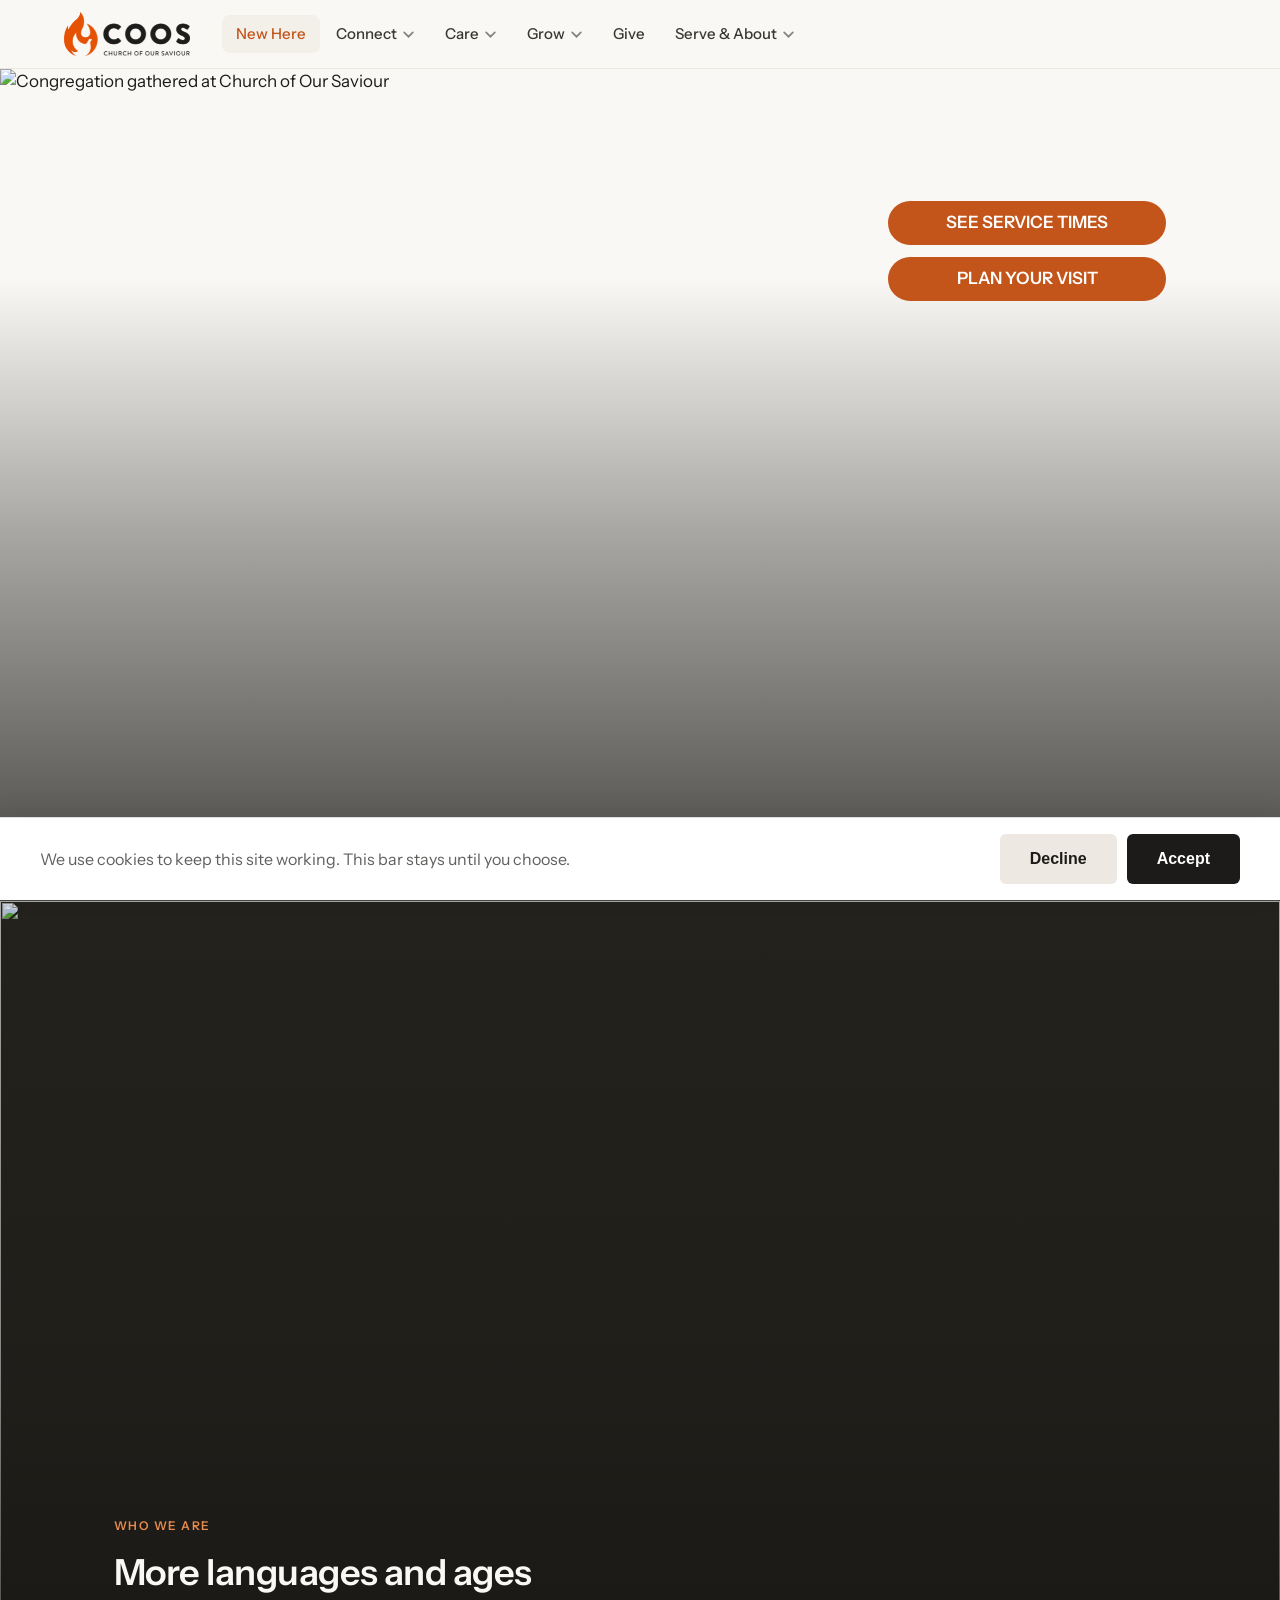
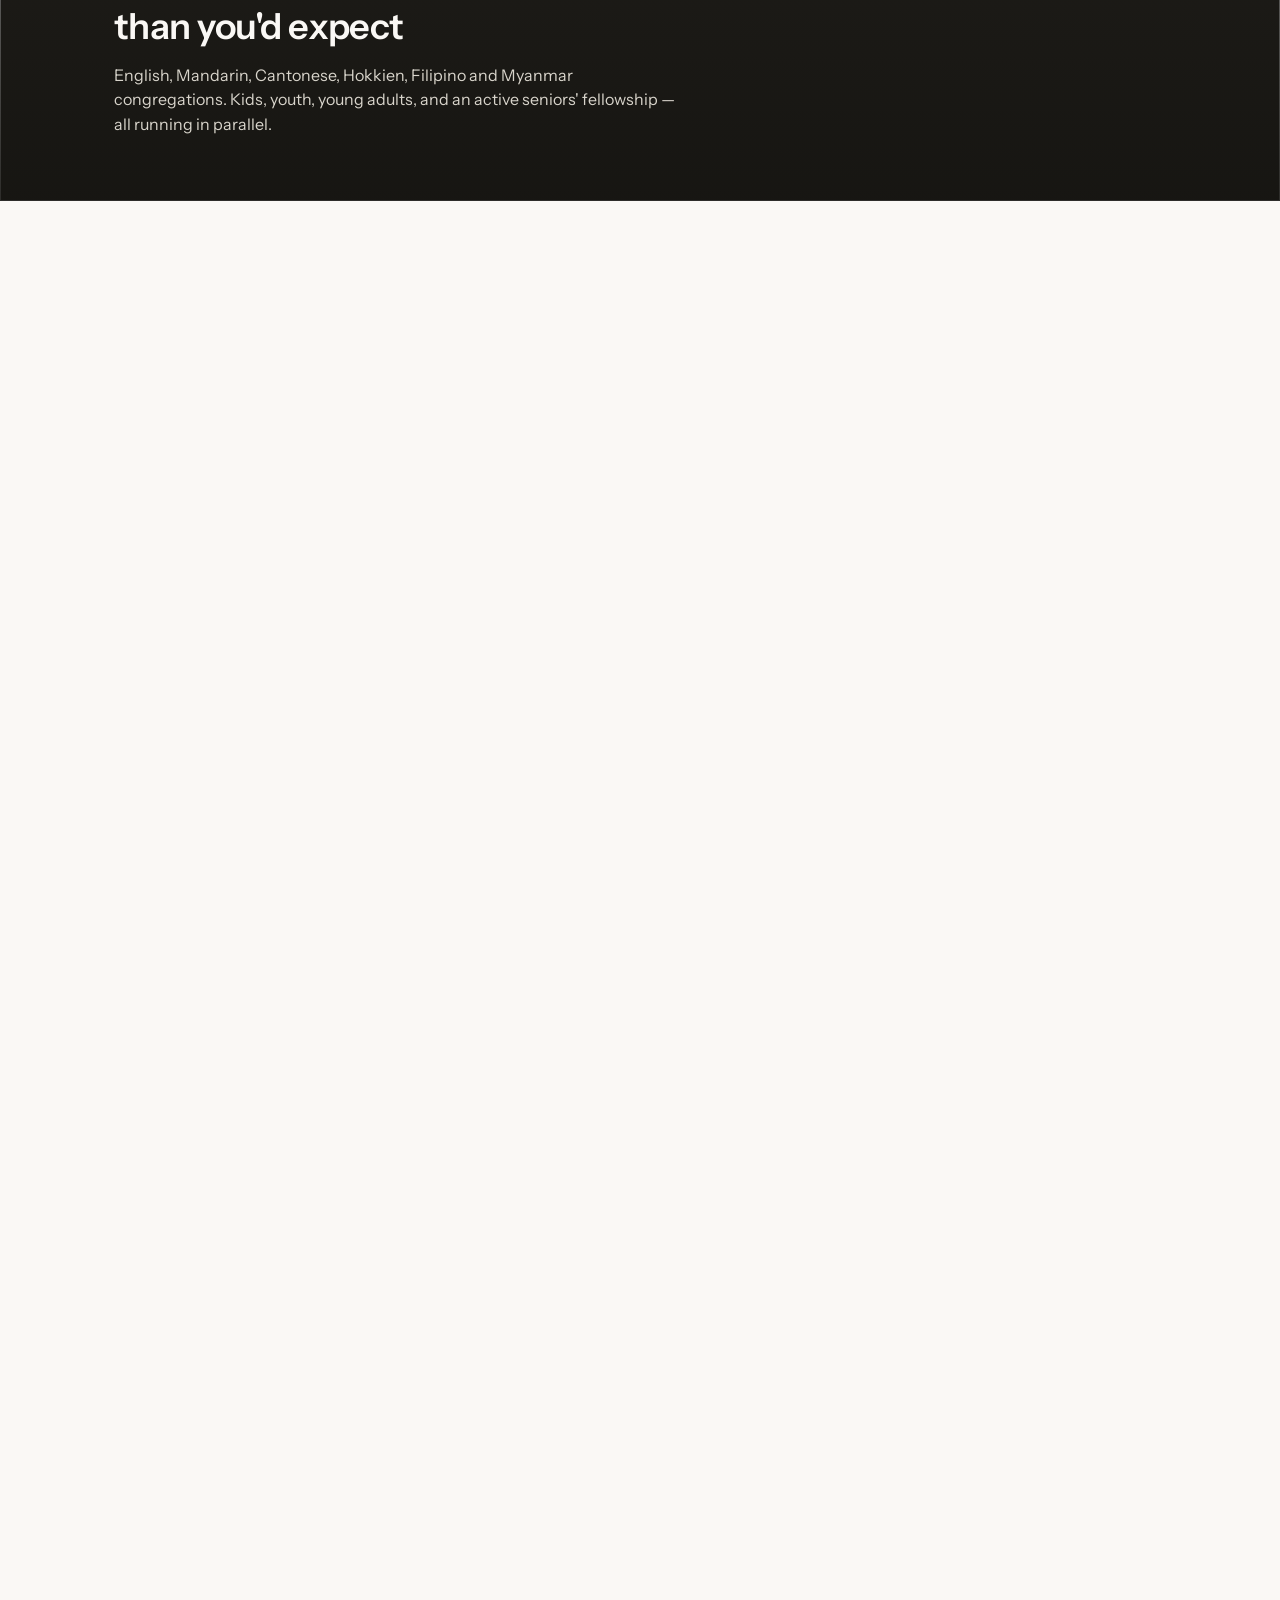
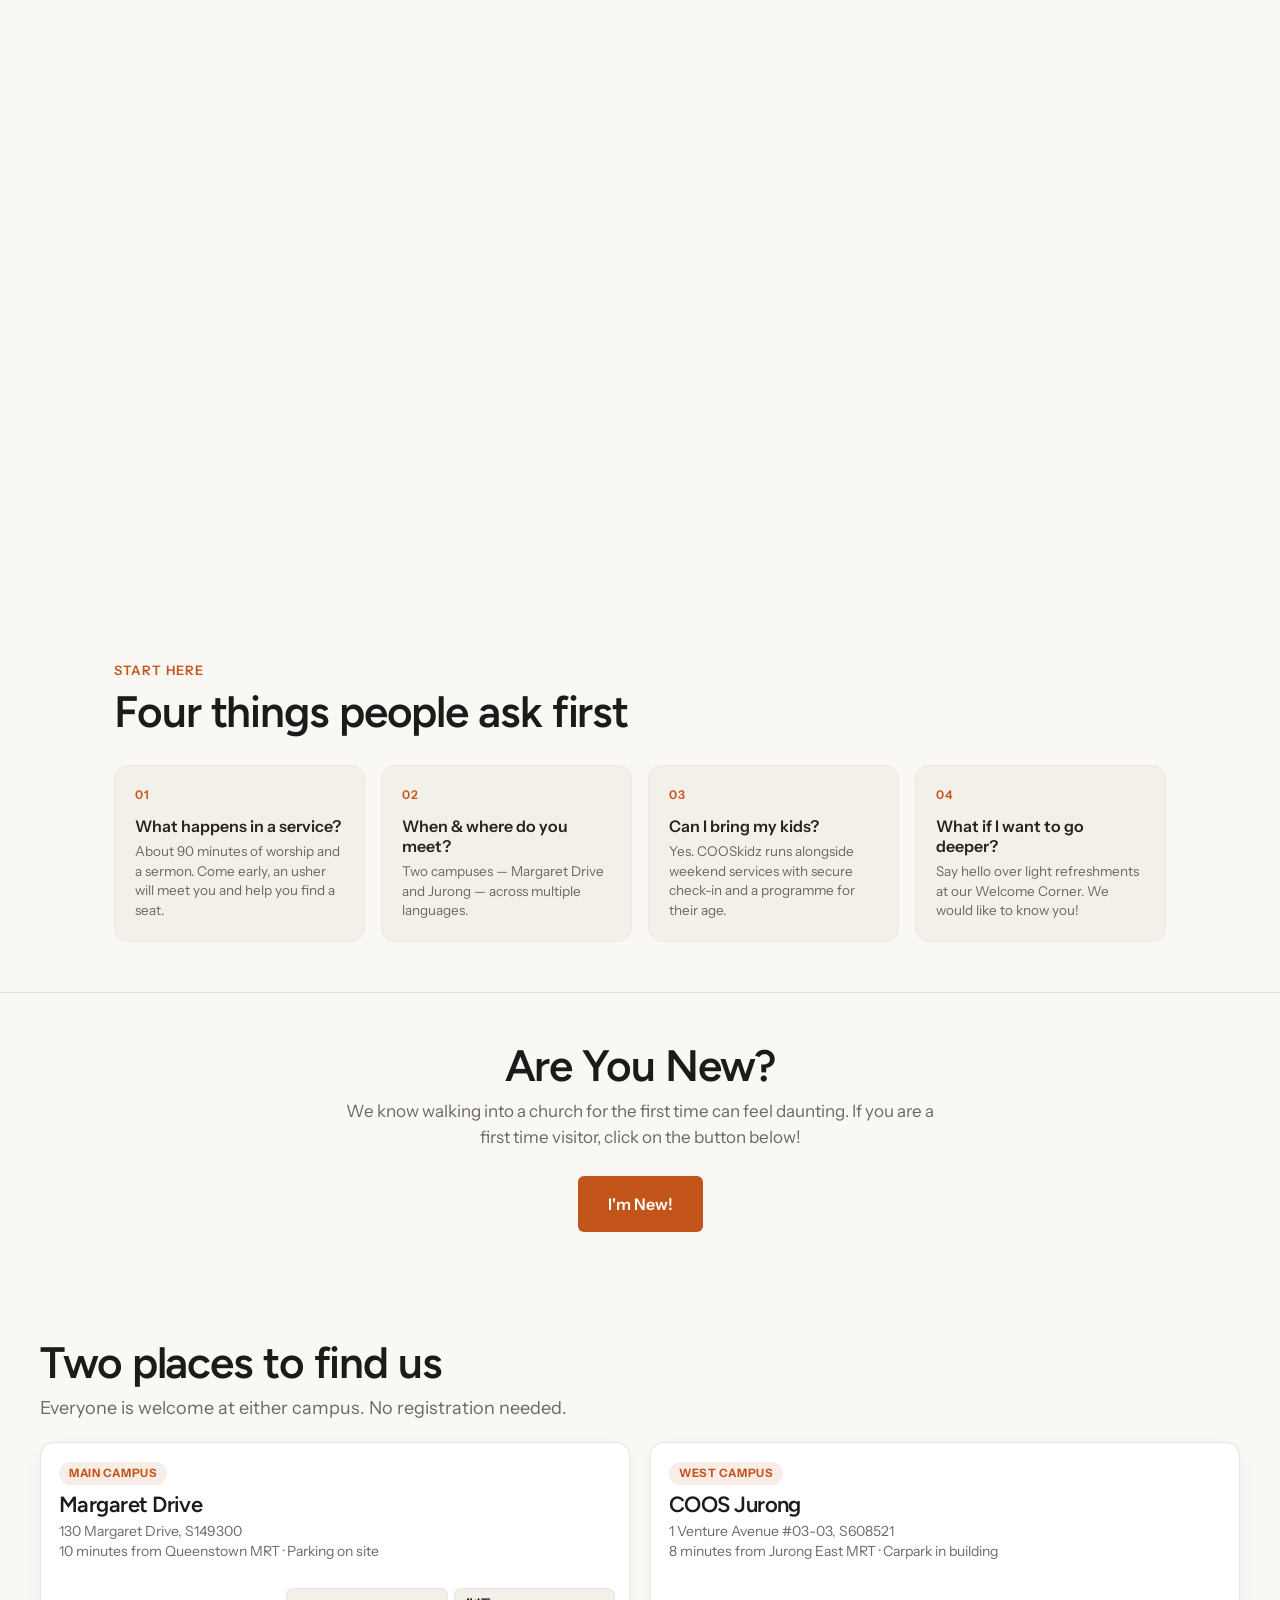
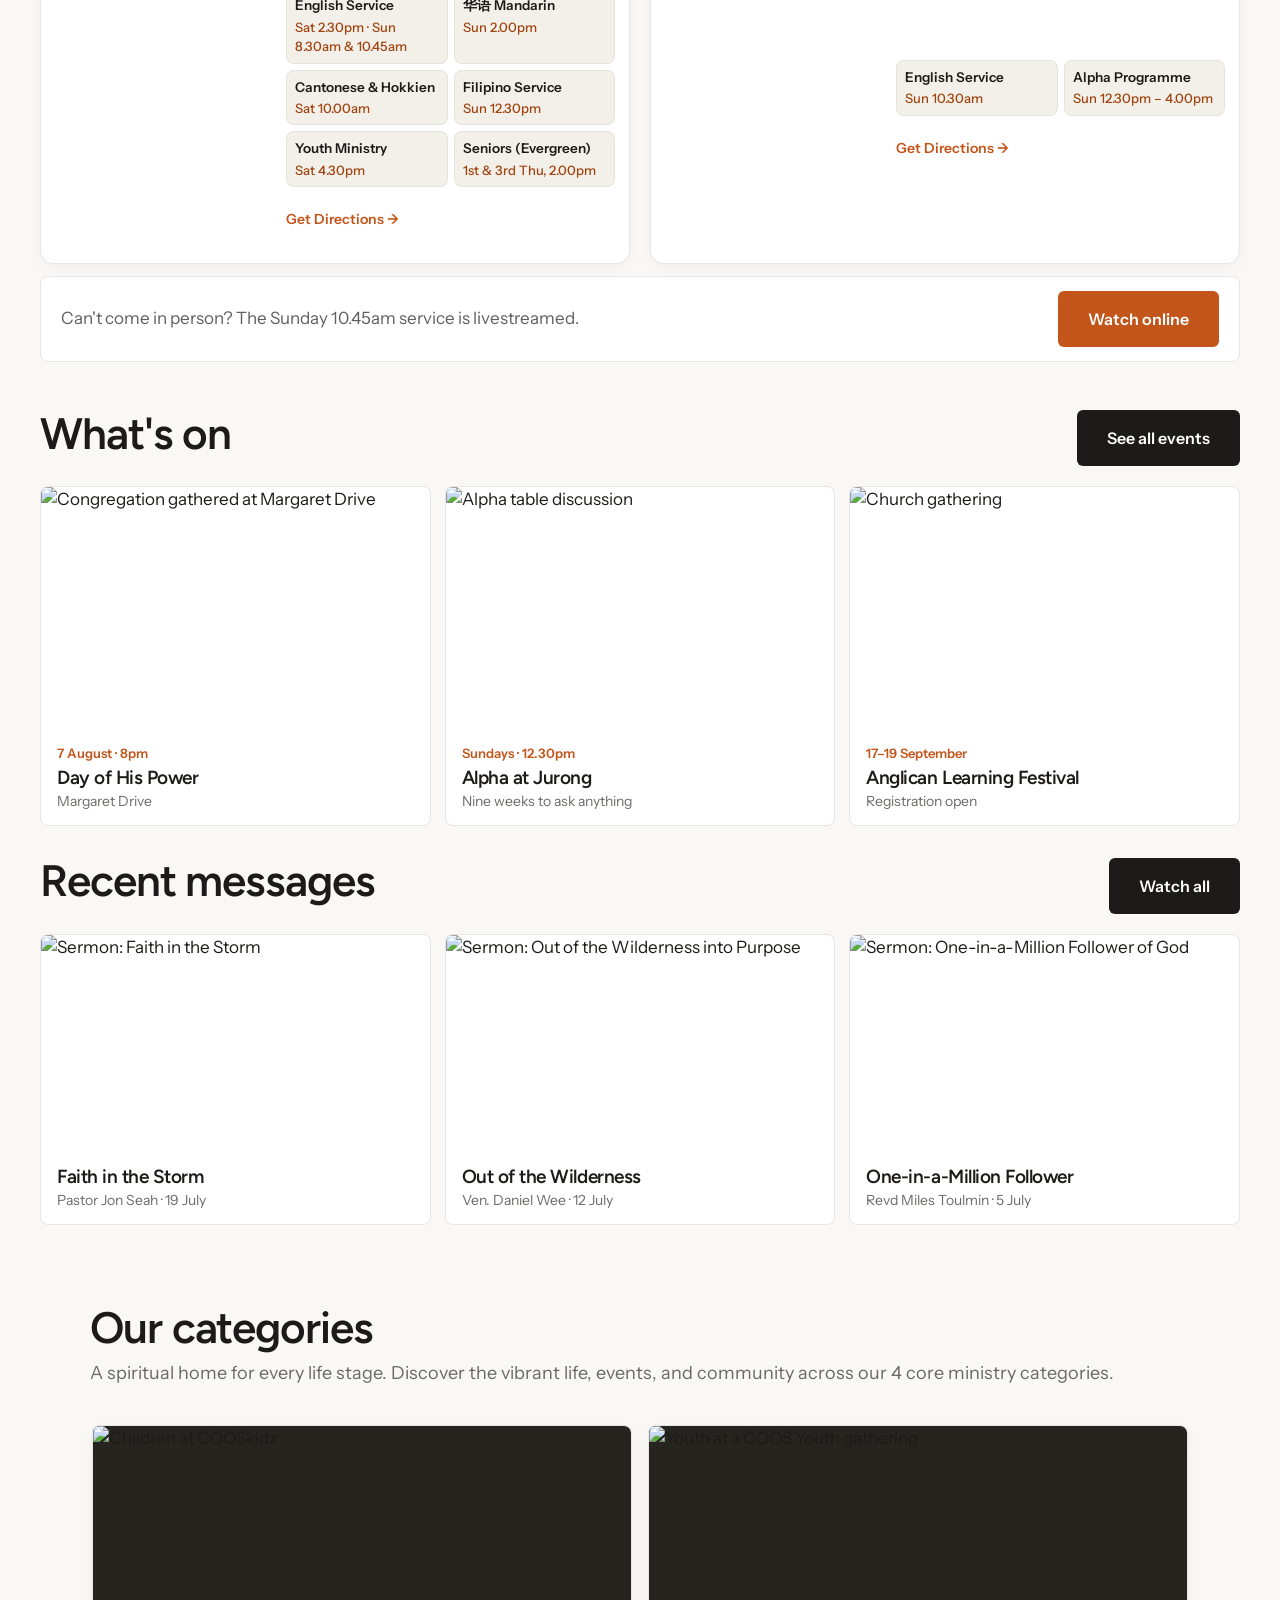
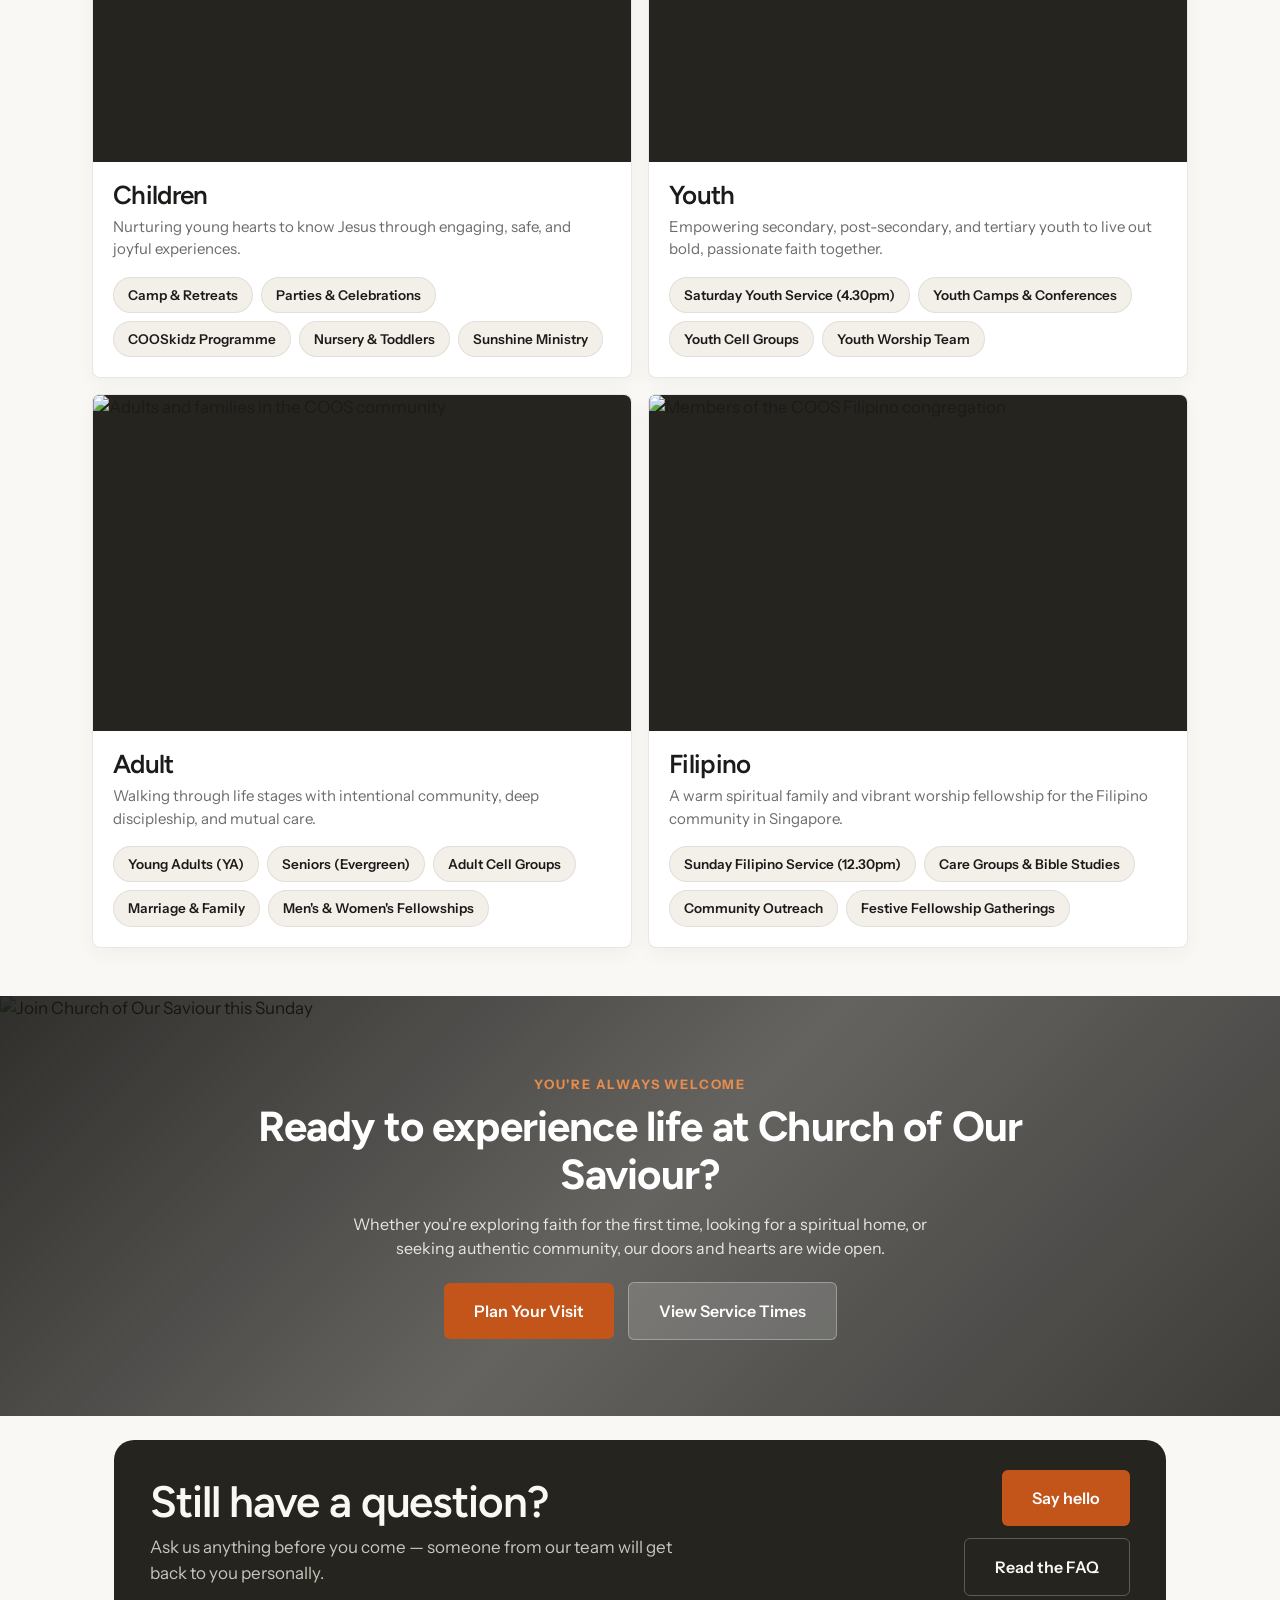
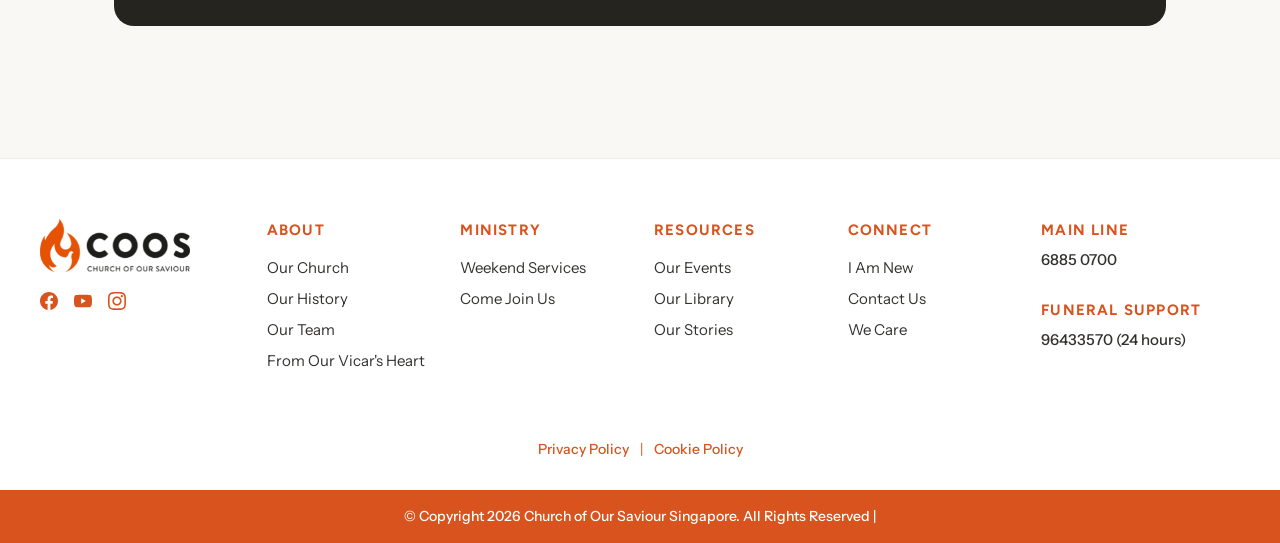
==== commit ce7d955b: "feature/ 2x2 grid" ====
--- a/html/index.html
+++ b/html/index.html
@@ -423,7 +423,7 @@
         <p class="subtitle">A spiritual home for every life stage. Discover the vibrant life, events, and community
           across our 4 core ministry categories.</p>
 
-        <div class="ministries-stack" role="region" aria-label="Ministry categories" tabindex="0">
+        <div class="ministries-stack" role="region" aria-label="Ministry categories">
           <!-- 1. Children -->
           <div class="ministry-hcard">
             <div class="ministry-img-wrap">
@@ -437,7 +437,7 @@
               <div class="subministry-list">
                 <a href="#church" class="submin-pill">Camp &amp; Retreats</a>
                 <a href="#church" class="submin-pill">Parties &amp; Celebrations</a>
-                <a href="#church" class="submin-pill">COOSkidz Weekend Programme</a>
+                <a href="#church" class="submin-pill">COOSkidz Programme</a>
                 <a href="#church" class="submin-pill">Nursery &amp; Toddlers</a>
                 <a href="#church" class="submin-pill">Sunshine Ministry</a>
               </div>
--- a/css/styles.css
+++ b/css/styles.css
@@ -1709,25 +1709,21 @@
 }
 
 /* ==========================================================================
-   4 Horizontal Ministry Category Cards & Full Page Response Banner
+  4 Ministry Category Grid & Full Page Response Banner
    ========================================================================== */
 .ministries-stack {
-  display: flex;
+  display: grid;
+  grid-template-columns: repeat(2, minmax(0, 1fr));
+  grid-auto-rows: 1fr;
   gap: 16px;
   margin-top: 32px;
   padding: 2px 2px 16px;
-  overflow-x: auto;
-  overscroll-behavior-x: contain;
-  scroll-snap-type: x mandatory;
-  scrollbar-width: thin;
-  scrollbar-color: var(--accent) var(--bg-subtle);
 }
 
 .ministry-hcard {
   display: grid;
   grid-template-columns: 1fr;
-  flex: 0 0 clamp(300px, 34vw, 390px);
-  scroll-snap-align: start;
+  min-width: 0;
   background: var(--bg-card);
   border: 1px solid var(--border);
   border-radius: 8px;
@@ -1745,10 +1741,14 @@
 .ministry-img-wrap {
   position: relative;
   aspect-ratio: 16 / 10;
+  min-height: 0;
+  overflow: hidden;
   background: var(--bg-dark);
 }
 
 .ministry-img {
+  position: absolute;
+  inset: 0;
   width: 100%;
   height: 100%;
   object-fit: cover;
@@ -1759,7 +1759,7 @@
   padding: 20px;
   display: flex;
   flex-direction: column;
-  justify-content: center;
+  justify-content: flex-start;
   flex: 1;
 }
 
@@ -1791,6 +1791,7 @@
   padding: 7px 14px;
   border-radius: 20px;
   text-decoration: none;
+  overflow-wrap: anywhere;
   transition: background 0.15s ease, color 0.15s ease, border-color 0.15s ease;
 }
 
@@ -1801,17 +1802,8 @@
 }
 
 @media (max-width: 860px) {
-  .ministry-img-wrap {
-    min-height: 0;
-  }
   .ministry-content {
     padding: 20px;
-  }
-}
-
-@media (max-width: 720px) {
-  .ministry-hcard {
-    flex-basis: min(82vw, 360px);
   }
 }
 
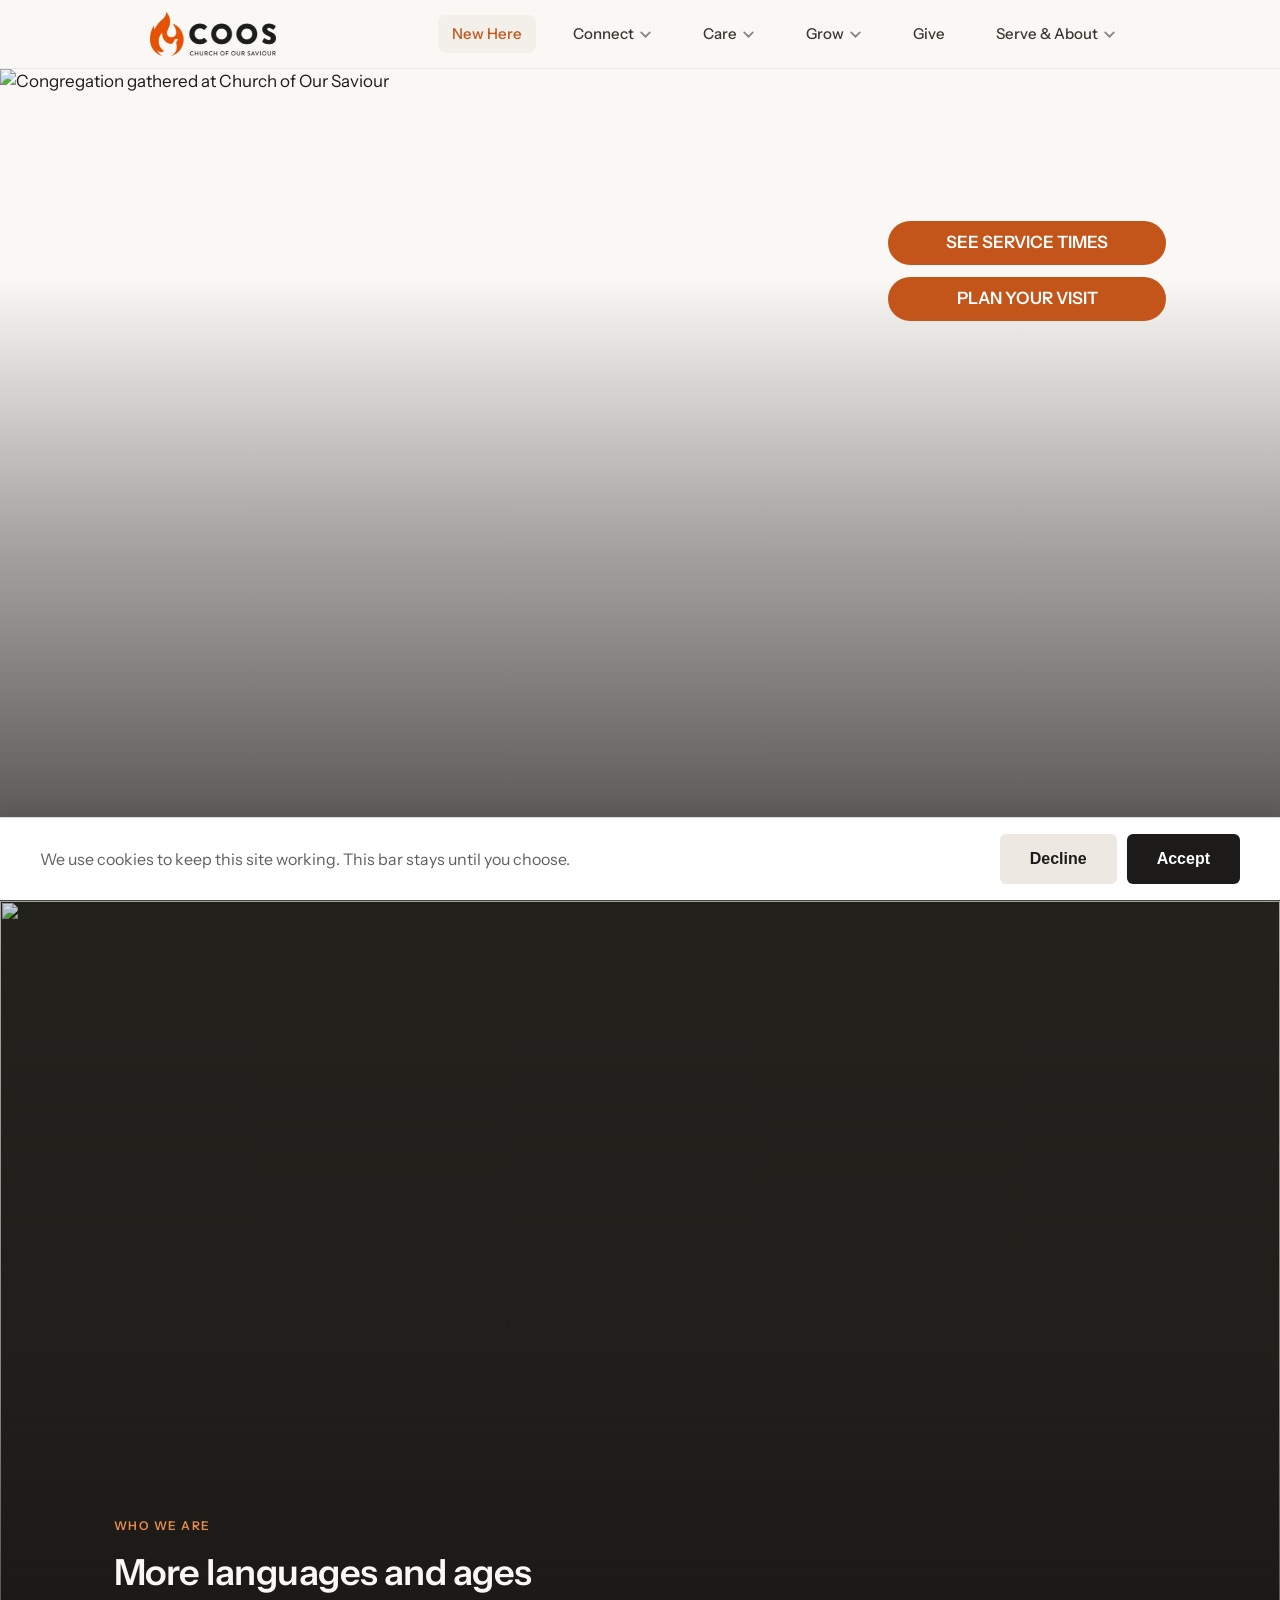
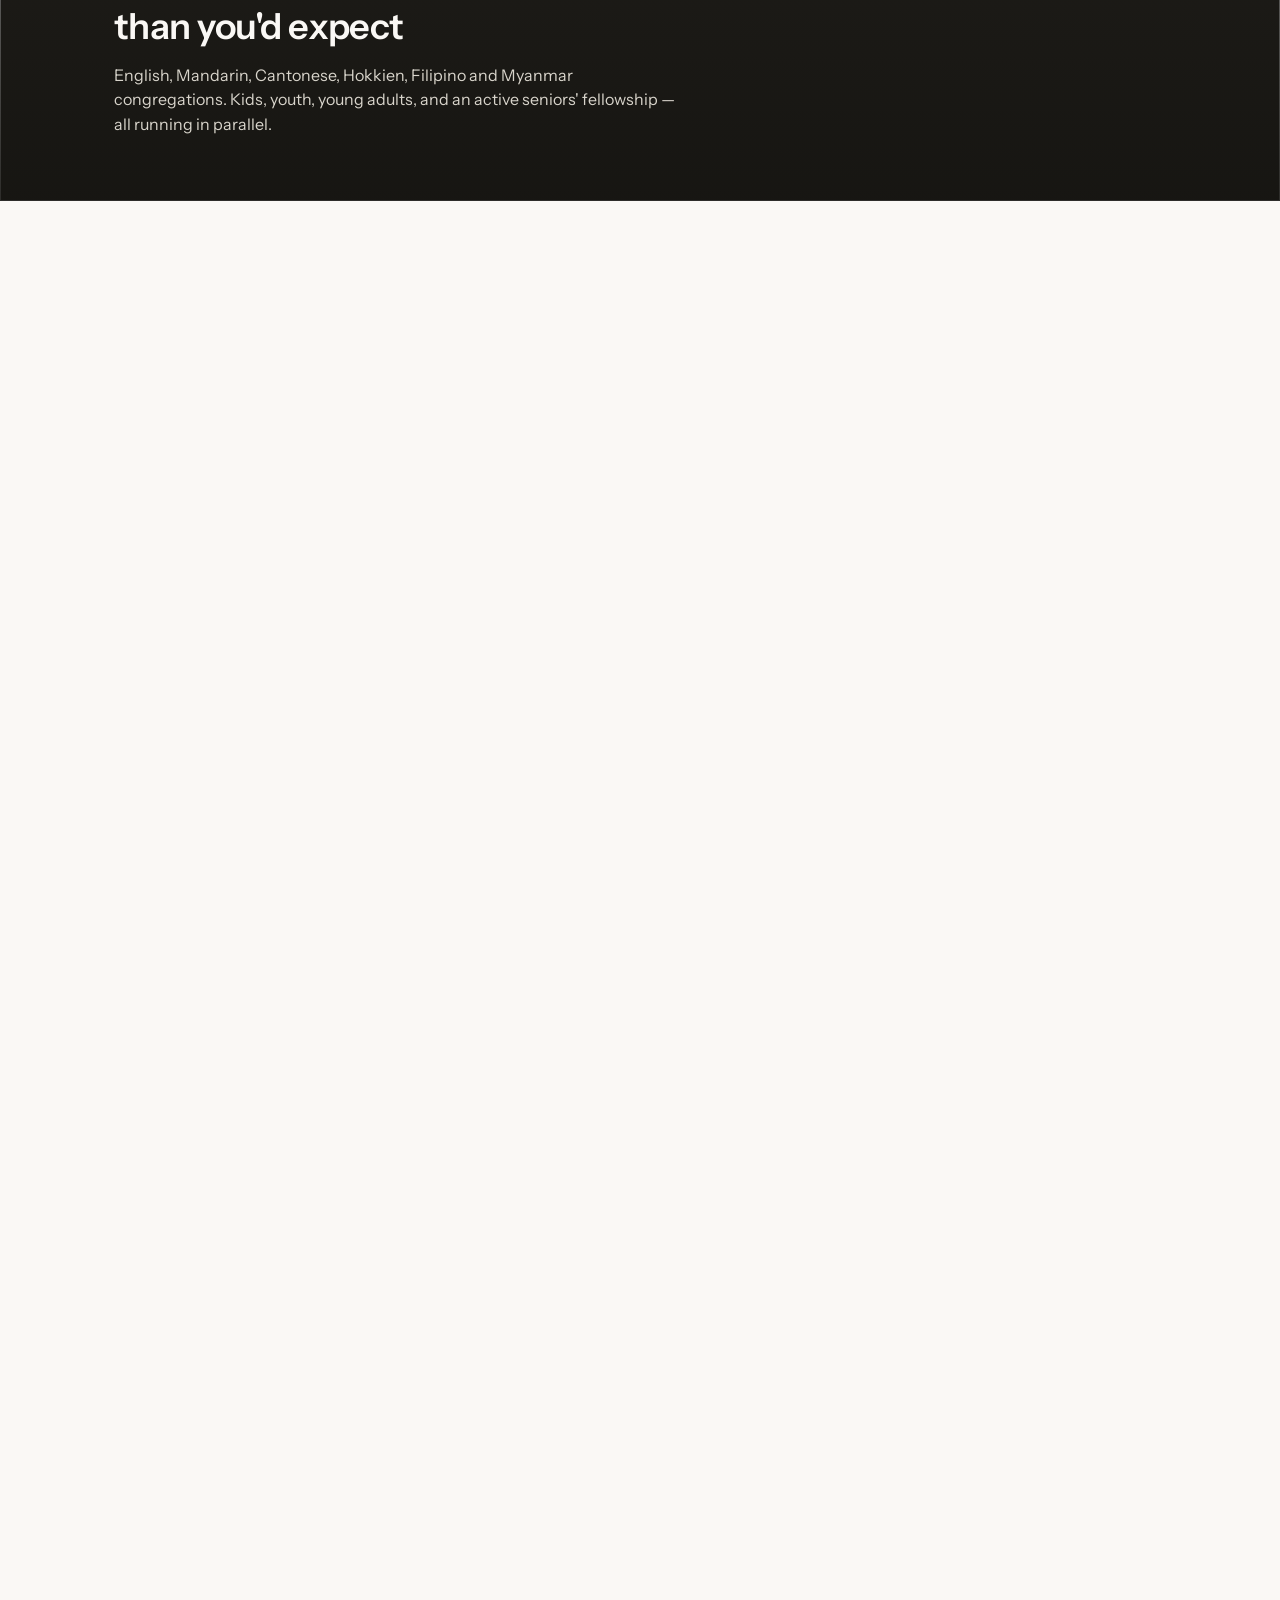
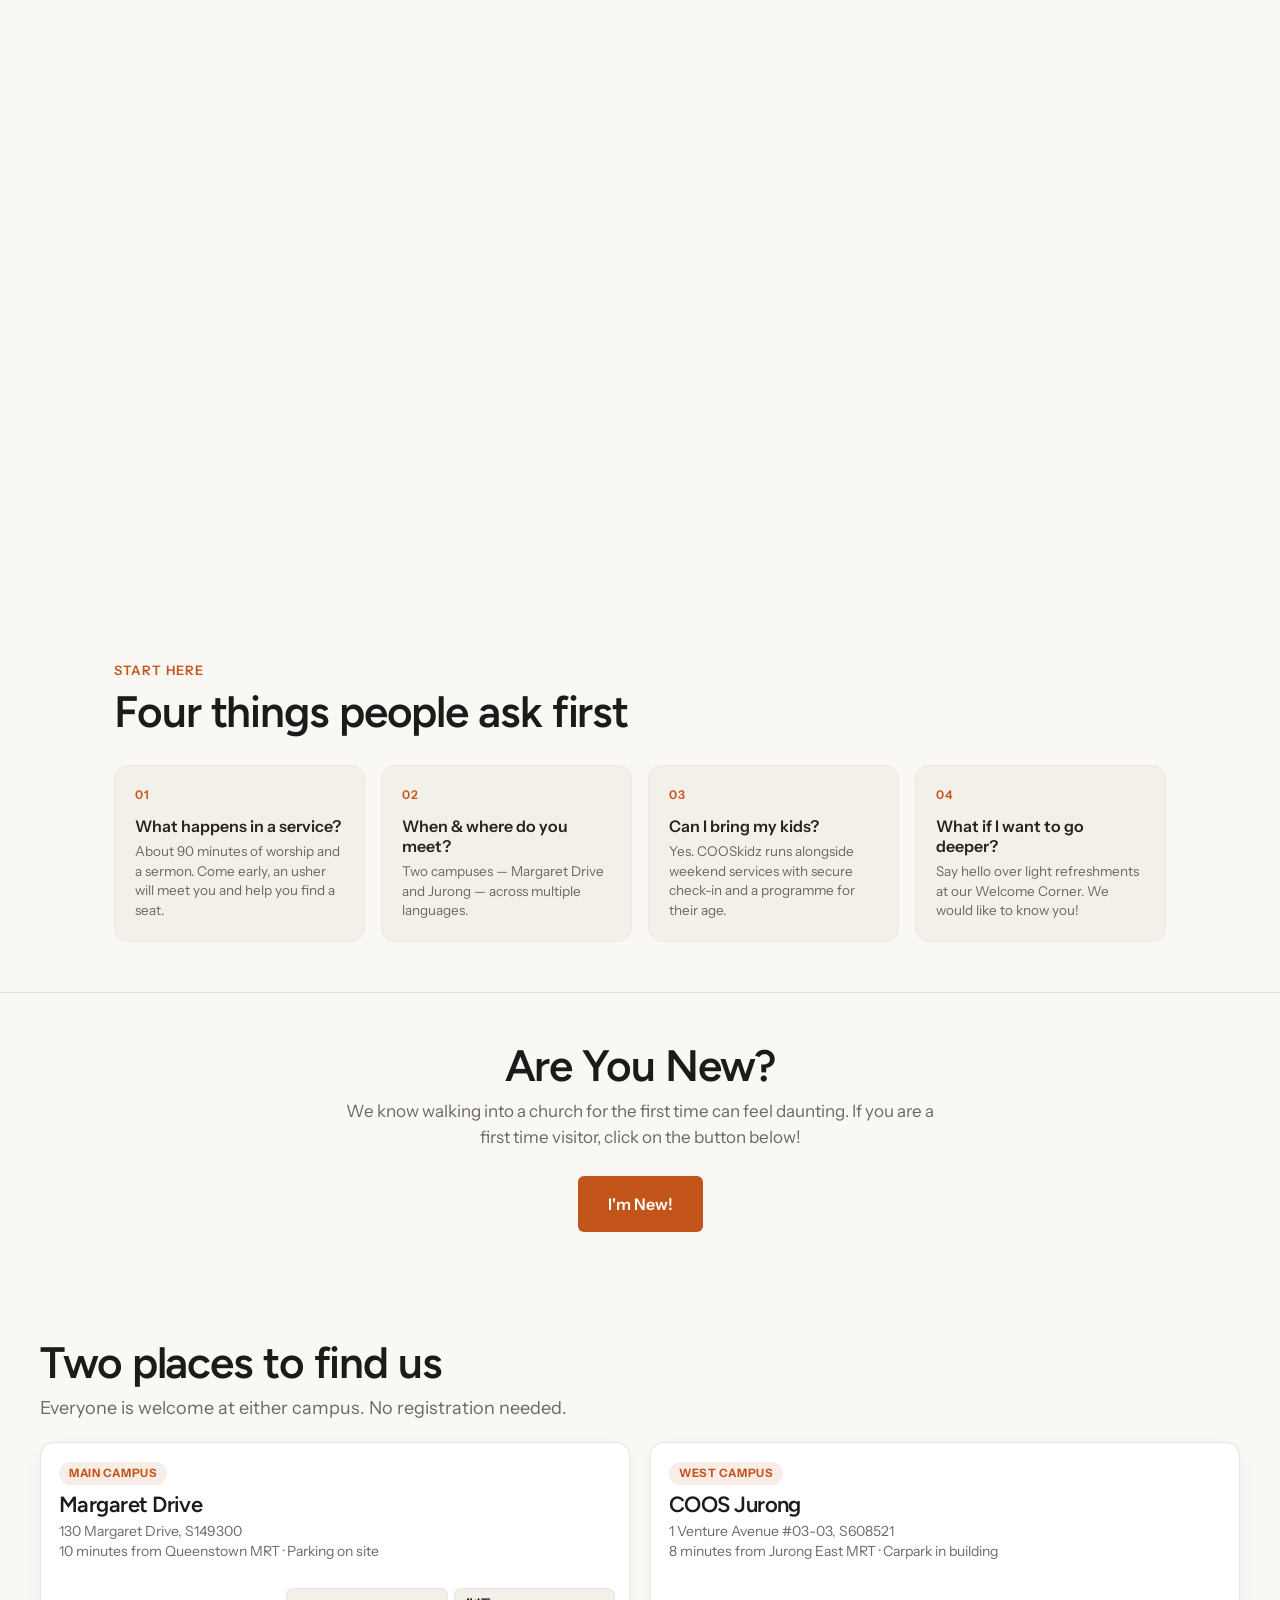
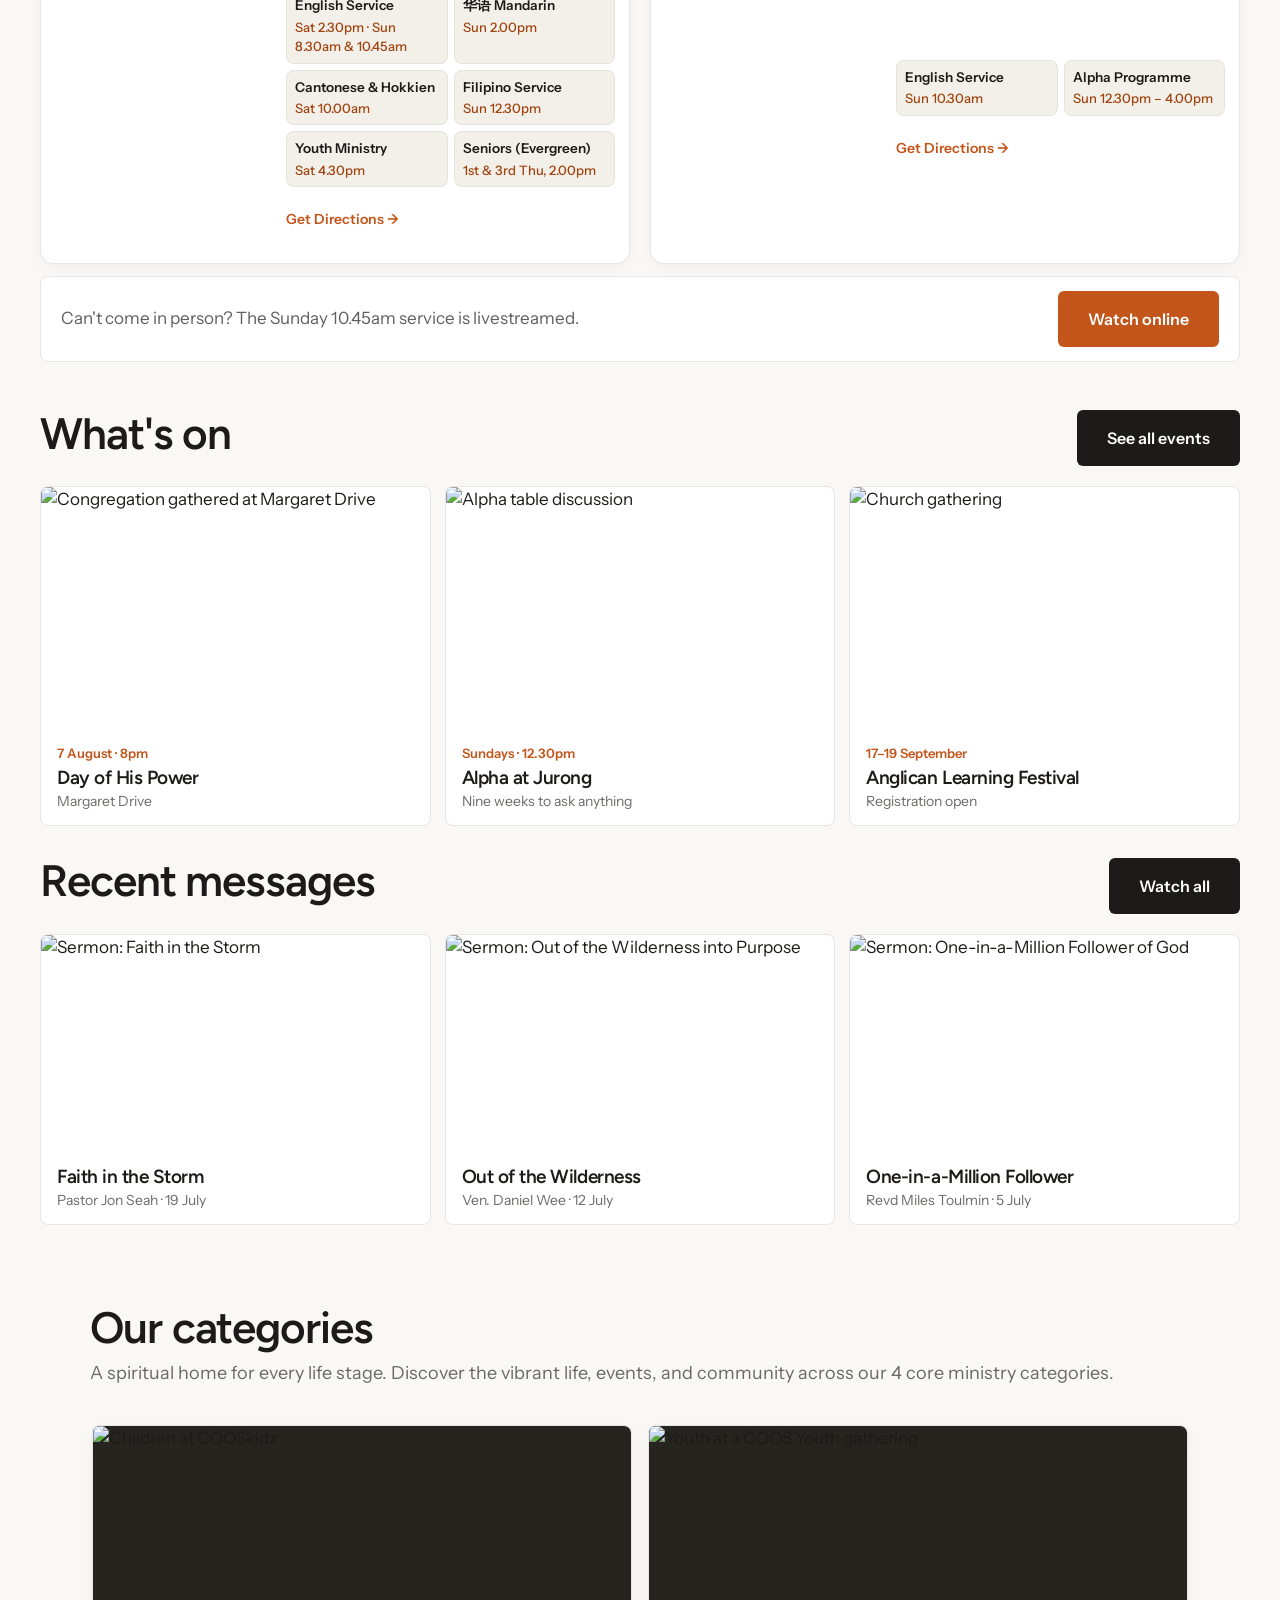
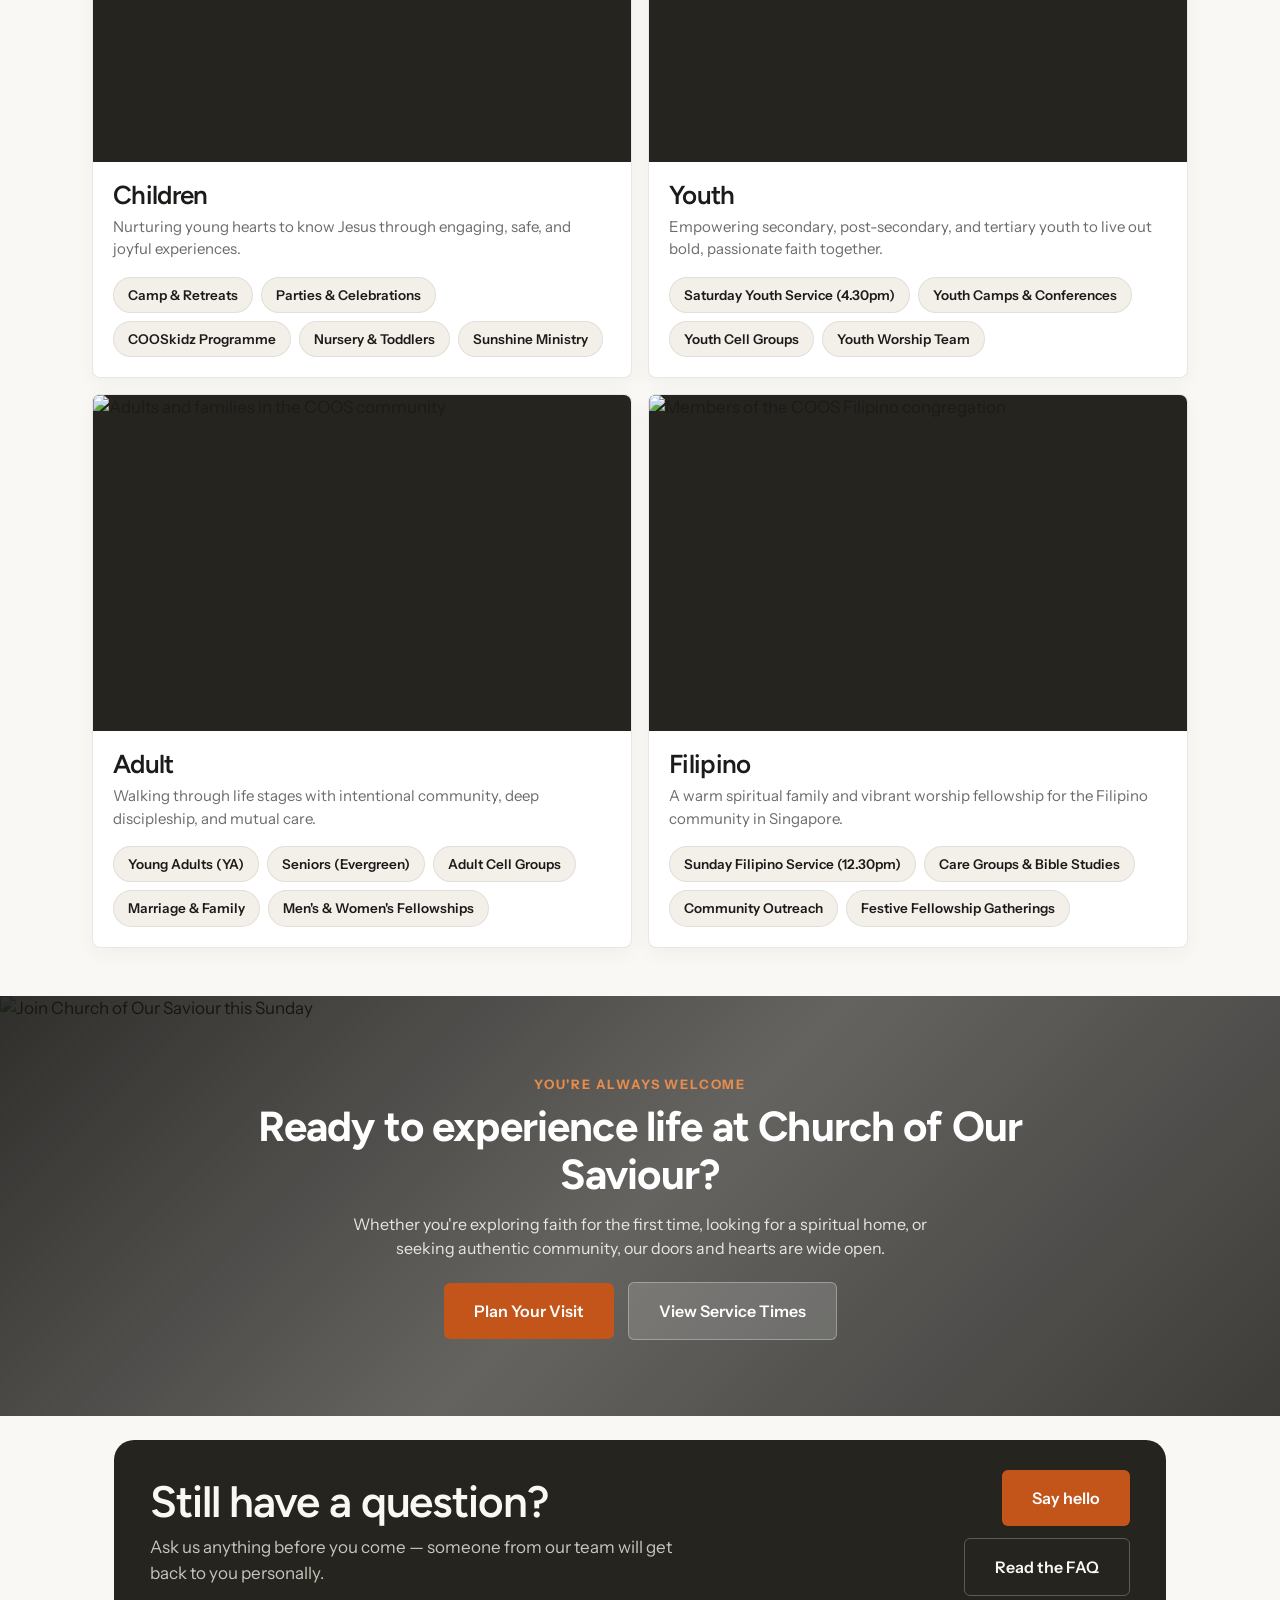
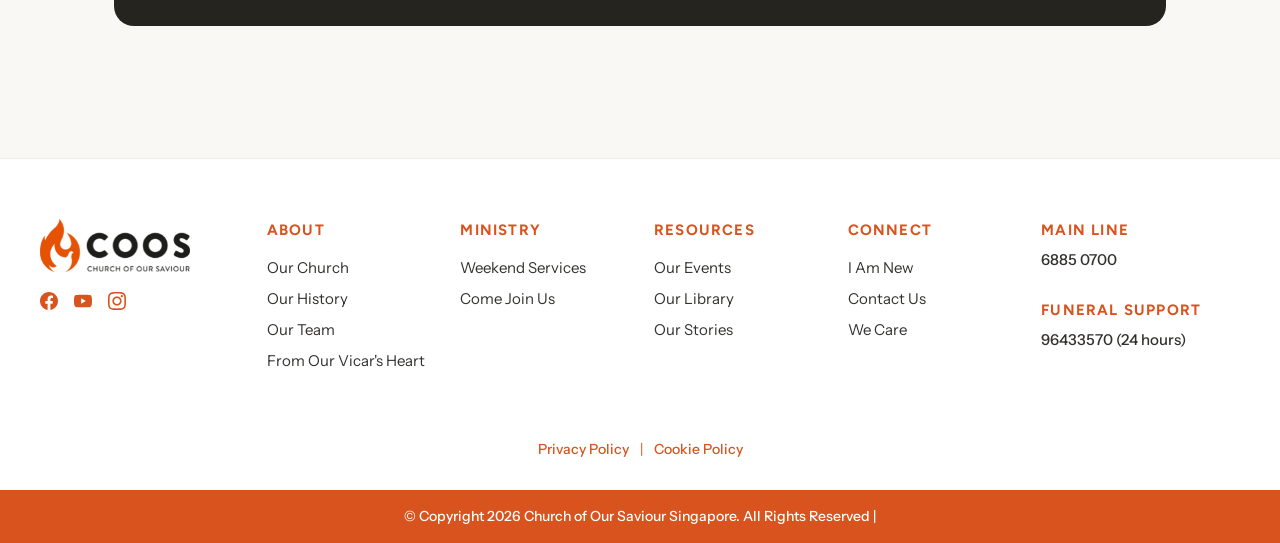
==== commit 9044c939: "bugfix /layout improvement" ====
--- a/html/index.html
+++ b/html/index.html
@@ -73,7 +73,7 @@
           <button>Grow <svg viewBox="0 0 12 12">
               <path d="M2 4l4 4 4-4" stroke="currentColor" stroke-width="1.6" fill="none" stroke-linecap="round" />
             </svg></button>
-          <div class="panel">
+          <div class="panel panel--right">
             <div class="cols">
               <div>
                 <div class="col-h">Resources</div>
--- a/css/styles.css
+++ b/css/styles.css
@@ -243,13 +243,13 @@
 }
 
 .nav__inner {
-  max-width: 1200px;
+  max-width: 1440px;
   margin: 0 auto;
   height: 68px;
-  padding: 0 24px;
+  padding: 0 150px;
   display: flex;
   align-items: center;
-  gap: 32px;
+  gap: 0;
 }
 
 .brand {
@@ -275,10 +275,12 @@
 .menu {
   display: flex;
   align-items: center;
-  gap: 2px;
+  justify-content: flex-end;
+  gap: clamp(14px, 1.8vw, 28px);
   height: 100%;
   flex: 1;
   min-width: 0;
+  margin-left: auto;
 }
 
 .item {
@@ -1398,7 +1400,7 @@
 }
 
 .photo-hero__overlay .wrap {
-  padding-top: 48px;
+  padding-top: 68px;
   padding-bottom: 0;
   width: 100%;
   display: flex;
@@ -1704,7 +1706,7 @@
     gap: 4px;
   }
   .photo-hero__overlay .wrap {
-    padding-top: 32px;
+    padding-top: 52px;
   }
 }
 
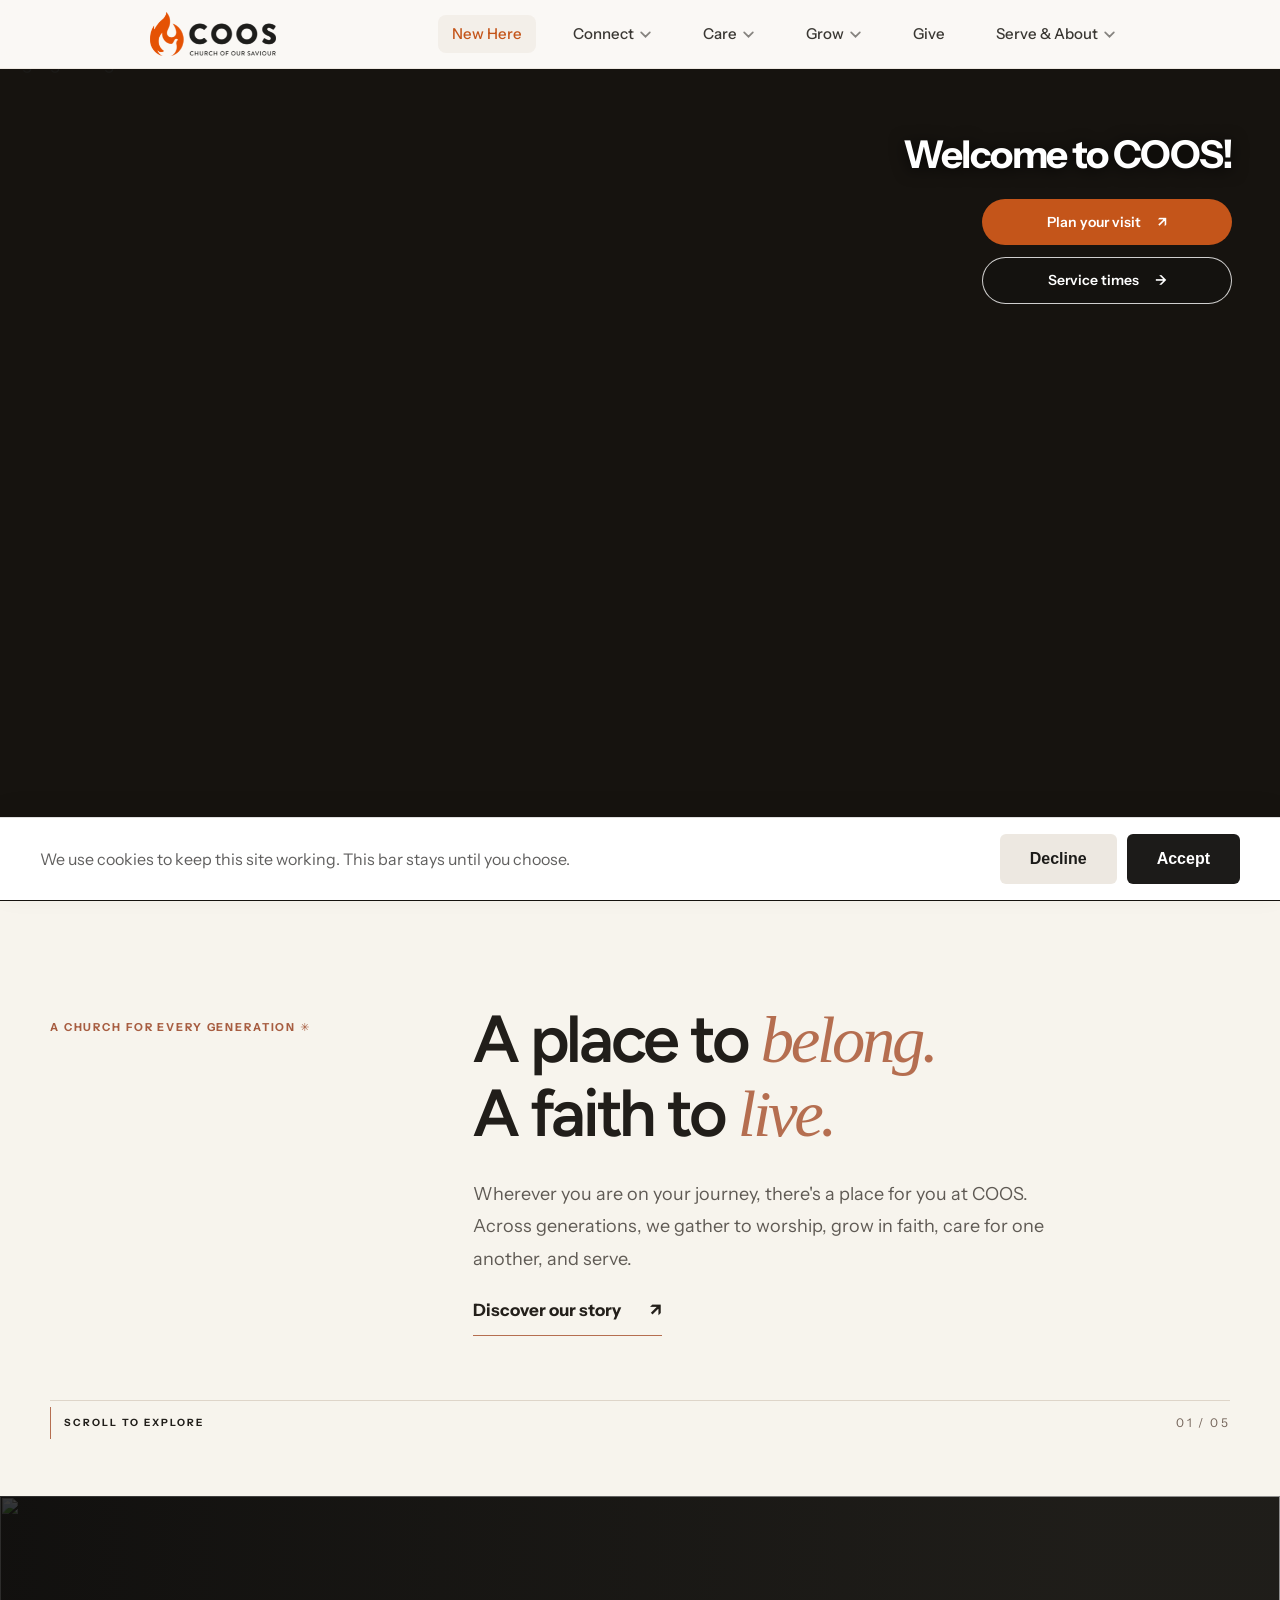
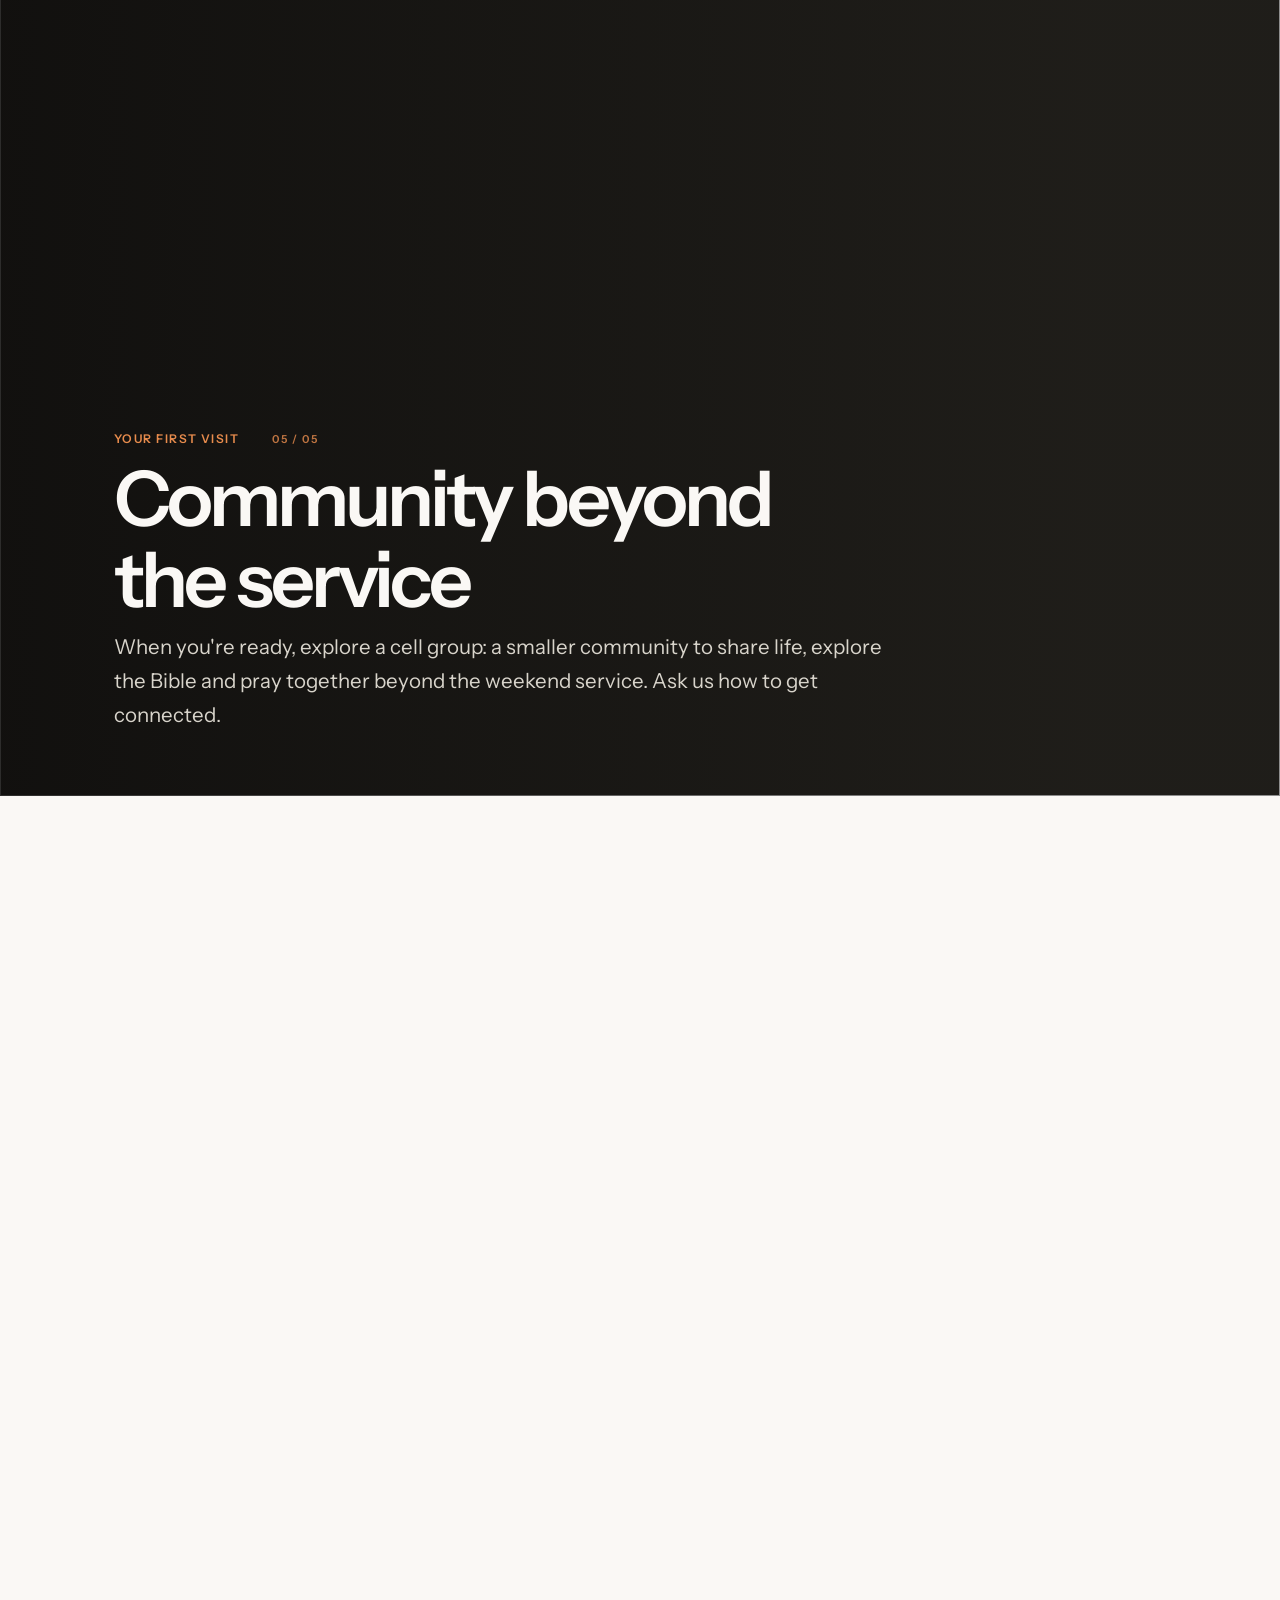
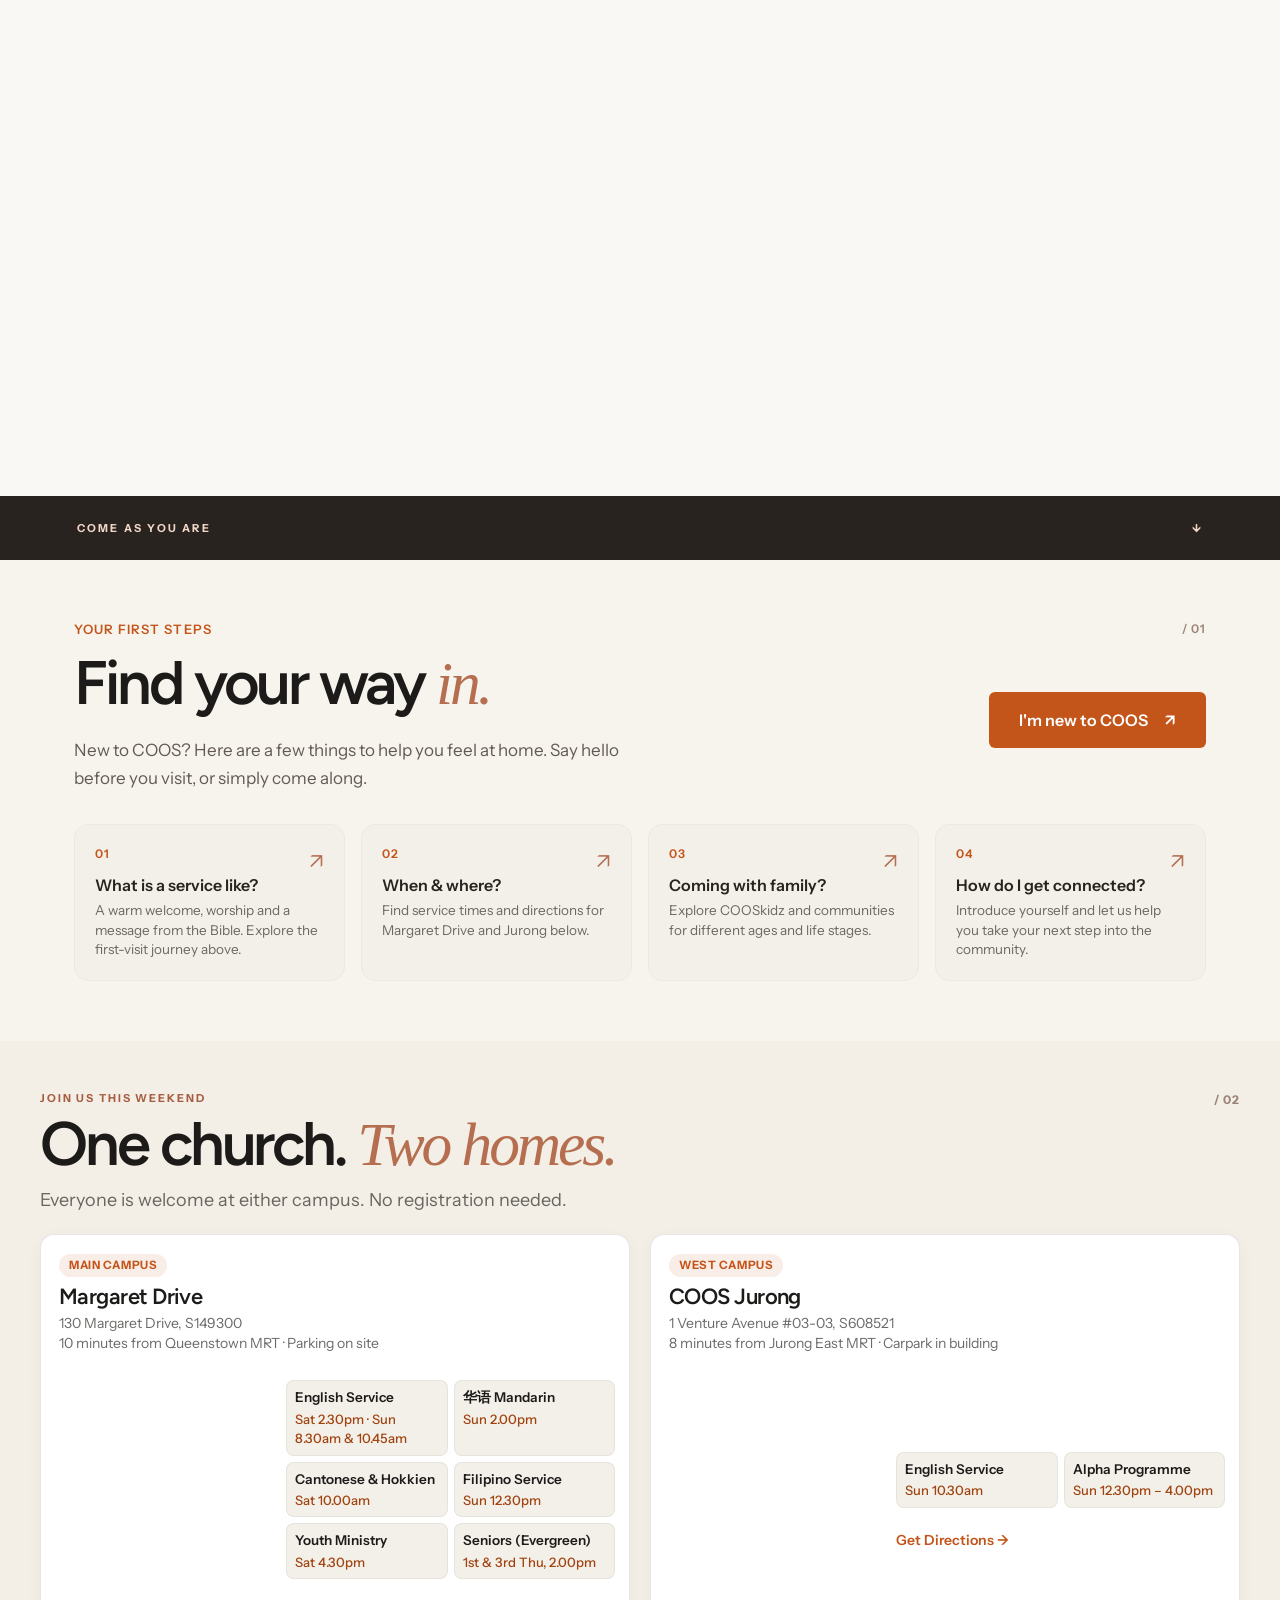
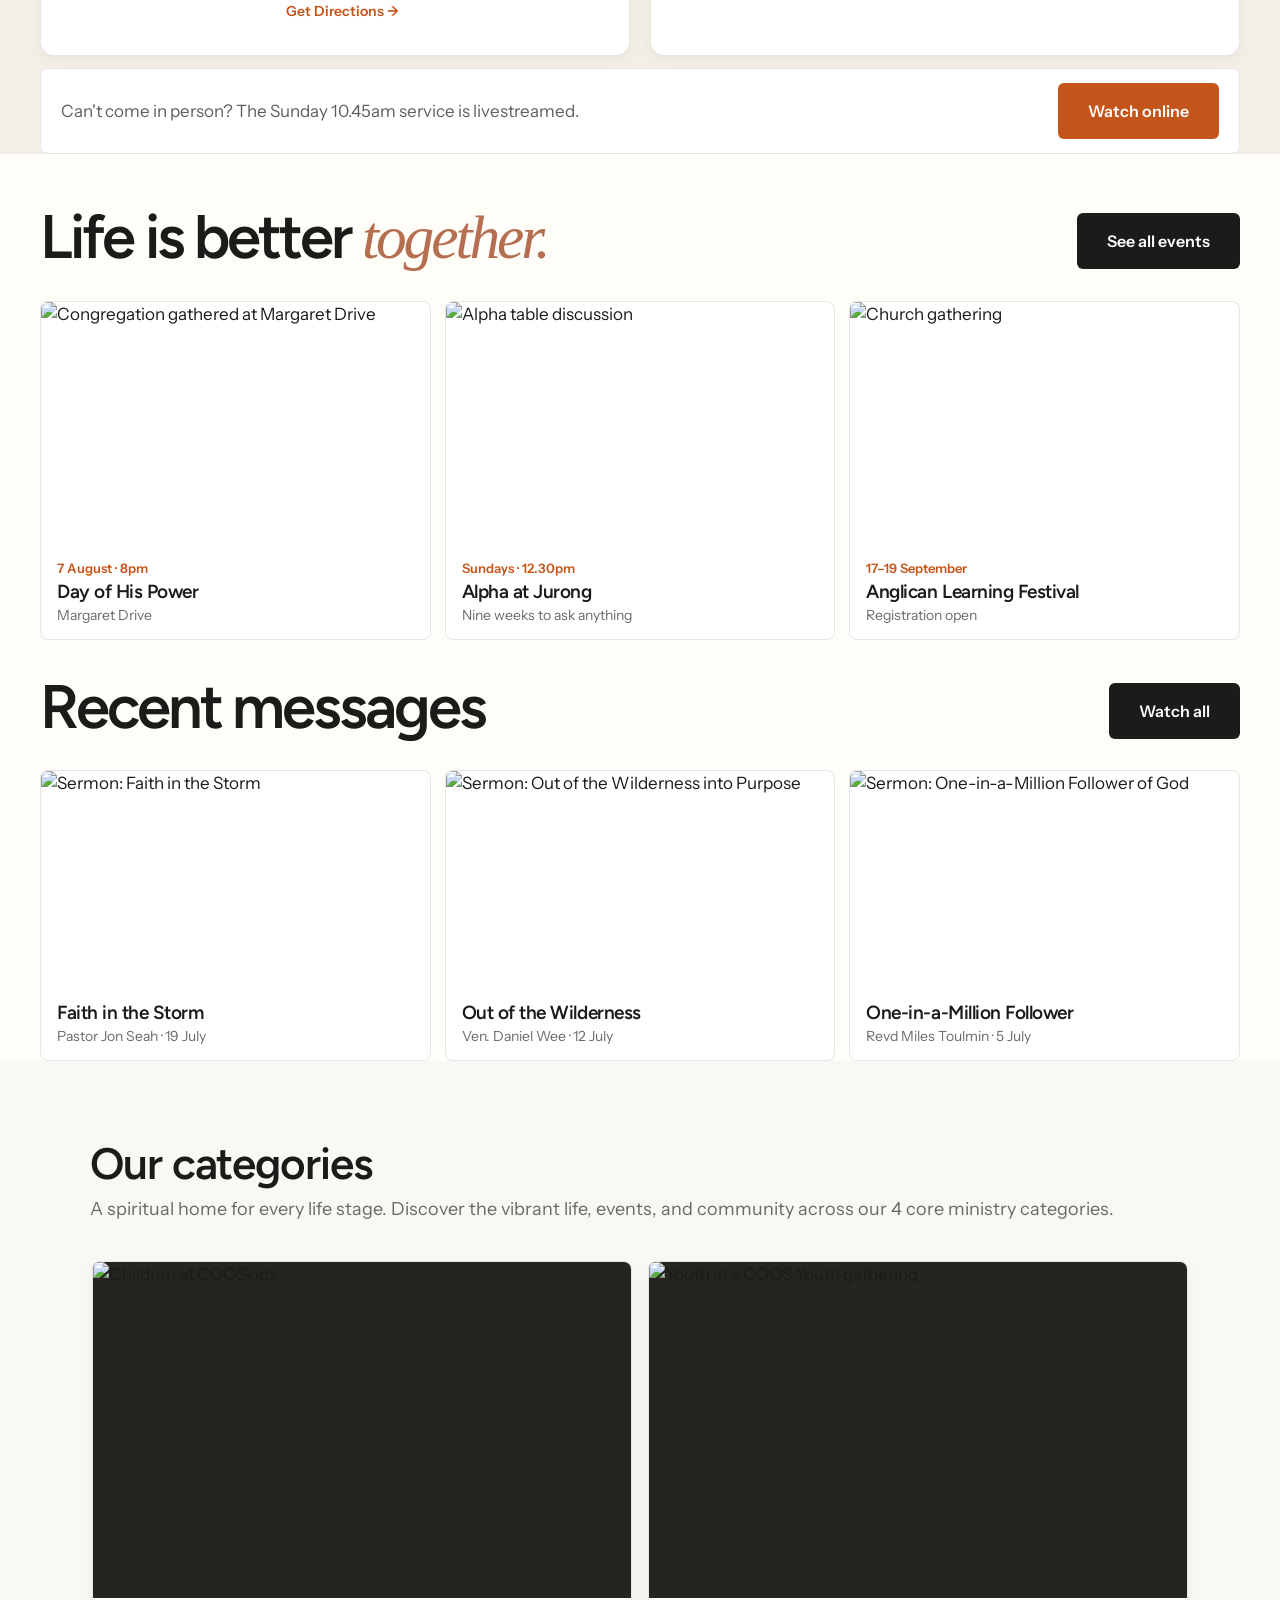
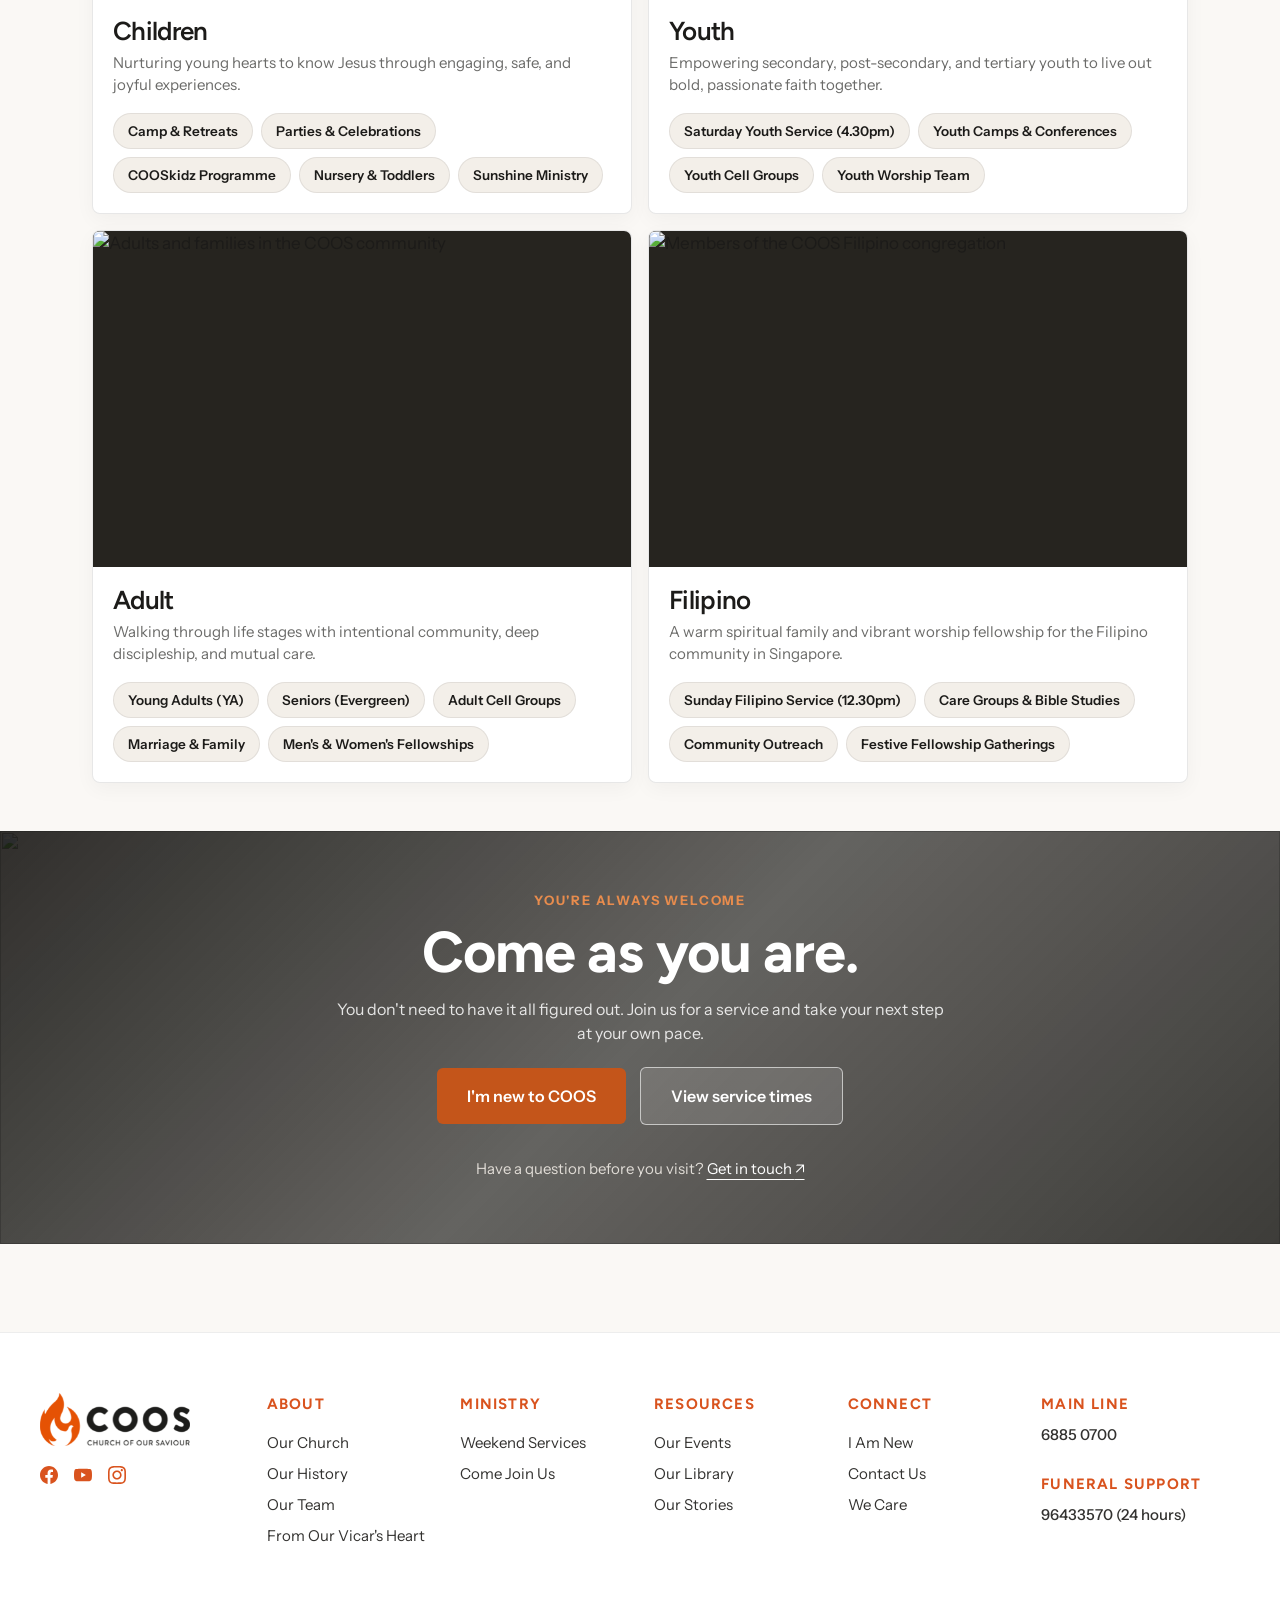
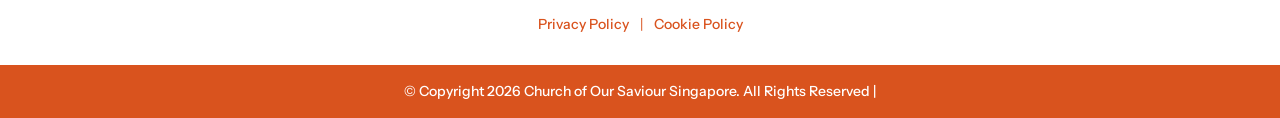
==== commit d67b618d: "bugfix/ ui redesign" ====
--- a/html/index.html
+++ b/html/index.html
@@ -14,13 +14,15 @@
     rel="stylesheet">
 
   <!-- External Stylesheet -->
-  <link rel="stylesheet" href="../css/styles.css?v=20261025-1">
+  <link rel="stylesheet" href="../css/styles.css?v=20261029-2">
 </head>
 
-<body>
-
+<body class="homepage-v2">
+
+  <div class="reading-progress" aria-hidden="true"><span></span></div>
   <!-- Header / Navigation from new.html -->
-  <header class="nav">
+  <a class="skip-link" href="#main-content">Skip to content</a>
+<header class="nav">
     <div class="nav__inner">
       <a class="brand" href="index.html">
         <img class="brand-logo" src="../images/coos-logo.png" alt="Church of Our Saviour" />
@@ -147,111 +149,125 @@
   </div>
 
   <!-- Main Content Wrapper -->
-  <main class="page-wrapper">
+  <main id="main-content" class="page-wrapper">
 
     <!-- Connect Photo Hero -->
-    <div class="photo-hero" id="top">
+    <section class="photo-hero cinematic-hero" id="top" aria-label="Life at Church of Our Saviour">
       <img src="https://coos.org.sg/wp-content/uploads/2023/11/church_11zon-1-e1699603108451.jpg"
         alt="Congregation gathered at Church of Our Saviour">
       <iframe class="photo-hero__video"
         src="https://www.youtube.com/embed/KKrirAnu6zc?autoplay=1&amp;mute=1&amp;controls=0&amp;loop=1&amp;playlist=KKrirAnu6zc&amp;playsinline=1&amp;rel=0"
         title="Church of Our Saviour welcome video" allow="autoplay; encrypted-media; picture-in-picture"
         referrerpolicy="strict-origin-when-cross-origin" aria-hidden="true" tabindex="-1"></iframe>
-      <div class="photo-hero__overlay">
+      <div class="hero-welcome">
         <div class="wrap">
-          <h1 class="disp h1" style="color:var(--cream)"><b>WELCOME TO COOS!</b></h1>
-          <!-- <p class="lede">However you found us, you're welcome into our family!</p> -->
+          <h2 class="hero-welcome__title">Welcome to COOS!</h2>
           <div class="cta-row">
-            <a class="btn btn-primary" href="#services">See service times</a>
-            <a class="btn btn-dark" href="#first-visit">Plan your visit</a>
-          </div>
-        </div>
-      </div>
-    </div>
+            <a class="btn btn-primary" href="#first-visit">Plan your visit <span aria-hidden="true">↗</span></a>
+            <a class="btn btn-dark" href="#services">Service times <span aria-hidden="true">→</span></a>
+          </div>
+        </div>
+      </div>
+    </section>
+
+    <section class="welcome-statement" id="welcome" aria-labelledby="hero-heading">
+      <div class="wrap welcome-statement__grid">
+        <p class="section-overline">A CHURCH FOR EVERY GENERATION <span aria-hidden="true">&#10035;</span></p>
+        <div>
+          <h1 class="disp" id="hero-heading">A place to <em>belong.</em><br>A faith to <em>live.</em></h1>
+          <p class="welcome-intro">Wherever you are on your journey, there's a place for you at COOS. Across generations, we gather to worship, grow in faith, care for one another, and serve.</p>
+          <a class="editorial-link" href="#scrolly">Discover our story <span aria-hidden="true">&#8599;</span></a>
+        </div>
+      </div>
+      <div class="wrap welcome-statement__footer">
+        <a class="hero-scroll" href="#scrolly" aria-label="Scroll to discover our story"><span class="hero-scroll__track" aria-hidden="true"></span><span>SCROLL TO EXPLORE</span></a>
+        <div class="hero-index" aria-hidden="true">01 / 05</div>
+      </div>
+    </section>
 
     <!-- Scrollytelling Section -->
     <div class="scrolly" id="scrolly">
       <div class="scrolly__pin">
         <div class="scrolly__bg">
-          <img data-bg src="https://coos.org.sg/wp-content/uploads/2023/11/church_11zon-1-e1699603108451.jpg"
-            alt="Foyer before or after service">
+          <img data-bg src="https://coos.org.sg/wp-content/uploads/2026/06/Angel-Network-Usher.webp"
+            alt="COOS service ushers">
         </div>
         <div class="scrolly__scrim"></div>
         <div class="scrolly__caption wrap">
-          <span class="scrolly__label">Who we are</span>
-          <h2 class="scrolly__h" data-h>Life at COOS</h2>
-          <p class="scrolly__p" data-p>Before the logistics — a sense of the place. Scroll on.</p>
-        </div>
-      </div>
+          <span class="scrolly__label">YOUR FIRST VISIT <span class="story-counter" data-story-counter>01 / 05</span></span>
+          <h2 class="scrolly__h" data-h>A friendly face at the door</h2>
+          <p class="scrolly__p" data-p>New places can feel unfamiliar. Say hello to an usher when you arrive. They can help you find a seat and answer questions before the service begins.</p>
+        </div>
+      </div>
+
+      <section class="scrolly__step" data-step
+        data-img="https://coos.org.sg/wp-content/uploads/2026/06/Angel-Network-Usher.webp"
+        data-title="A friendly face at the door"
+        data-text="New places can feel unfamiliar. Say hello to an usher when you arrive. They can help you find a seat and answer questions before the service begins.">
+      </section>
+
+      <section class="scrolly__step" data-step
+        data-img="https://coos.org.sg/wp-content/uploads/2023/11/charismatic_11zon-e1700549634633.jpg"
+        data-title="Spirit filled worship where God is present"
+        data-text="Worshippers across generations and life-stages with arms high and heart abandoned.">
+      </section>
+
+      <section class="scrolly__step" data-step
+        data-img="https://coos.org.sg/wp-content/uploads/2023/11/committed-to-Gods-word_11zon.jpg"
+        data-title="A message for everyday life"
+        data-text="The sermon is a message from the Bible that helps us explore faith and what it means for daily life. Come with your questions and take time to reflect.">
+      </section>
 
       <section class="scrolly__step" data-step
         data-img="https://coos.org.sg/wp-content/uploads/2023/11/DSC09824_11zon-e1699600247914.jpg"
-        data-title="Worshippers of all ages and stages"
-        data-text="People who worship with their hearts abandoned and arms open wide.">
+        data-title="Stay a little. Say hello."
+        data-text="After the service, stop by the Welcome Corner for light refreshments and a conversation. Meet someone, ask a question, or find out more about life at COOS.">
       </section>
 
       <section class="scrolly__step" data-step
         data-img="https://coos.org.sg/wp-content/uploads/2026/06/Cell-Groups.webp"
-        data-title="Small groups are where it happens"
-        data-text="Sunday is the front door. The real life — friendships, honest conversation, people praying for each other by name — happens in cell groups, life-stage gatherings, and things like Alpha.">
+        data-title="Community beyond the service"
+        data-text="When you&#x27;re ready, explore a cell group: a smaller community to share life, explore the Bible and pray together beyond the weekend service. Ask us how to get connected.">
       </section>
-
-      <section class="scrolly__step" data-step
-        data-img="https://coos.org.sg/wp-content/uploads/2023/10/HealingRooms-NewPic.jpeg"
-        data-title="Care isn't a side project"
-        data-text="Prayer, counselling, healing ministries, a 24-hour line for people in crisis. If you're going through something hard, that's a lot of what this community is for — not just on Sundays.">
-      </section>
-
-      <section class="scrolly__step" data-step
-        data-img="https://coos.org.sg/wp-content/uploads/2026/06/Evergreen_Image.webp"
-        data-title="More languages and ages than you'd expect"
-        data-text="English, Mandarin, Cantonese, Hokkien, Filipino and Myanmar congregations. Kids, youth, young adults, and an active seniors' fellowship — all running in parallel.">
-      </section>
-    </div>
-
-    <!-- Start Here: 4 Things People Ask First -->
-    <section class="pad" style="padding-top:60px;padding-bottom:50px;">
+    </div>
+
+    <div class="story-transition" aria-hidden="true"><span>COME AS YOU ARE</span><span>↓</span></div>
+
+    <!-- First visit essentials and newcomer welcome -->
+    <section id="first-visit" class="pad quickstart-section" aria-labelledby="first-visit-heading">
       <div class="wrap">
-        <div class="sec-h">Start here</div>
-        <h2 class="disp h2">Four things people ask first</h2>
+        <div class="sec-h">YOUR FIRST STEPS <span class="section-number">/ 01</span></div>
+        <div class="first-visit-header">
+          <div>
+            <h2 class="disp h2" id="first-visit-heading">Find your way <em>in.</em></h2>
+            <p class="section-description">New to COOS? Here are a few things to help you feel at home. Say hello before you visit, or simply come along.</p>
+          </div>
+          <a class="btn btn-primary" href="https://coos.org.sg/hello/">I'm new to COOS <span aria-hidden="true">&#8599;</span></a>
+        </div>
         <div class="grid4">
-          <a class="tile" href="#first-visit">
-            <span class="tn">01</span><span class="tt">What happens in a service?</span>
-            <span class="td">About 90 minutes of worship and a sermon. Come early, an usher will meet you and help you find a seat.</span>
+          <a class="tile" href="#scrolly">
+            <span class="tn">01</span><span class="tt">What is a service like?</span>
+            <span class="td">A warm welcome, worship and a message from the Bible. Explore the first-visit journey above.</span>
           </a>
           <a class="tile" href="#services">
-            <span class="tn">02</span><span class="tt">When &amp; where do you meet?</span>
-            <span class="td">Two campuses — Margaret Drive and Jurong — across multiple languages.</span>
+            <span class="tn">02</span><span class="tt">When &amp; where?</span>
+            <span class="td">Find service times and directions for Margaret Drive and Jurong below.</span>
           </a>
           <a class="tile" href="#church">
-            <span class="tn">03</span><span class="tt">Can I bring my kids?</span>
-            <span class="td">Yes. COOSkidz runs alongside weekend services with secure check-in and a programme for their age.</span>
+            <span class="tn">03</span><span class="tt">Coming with family?</span>
+            <span class="td">Explore COOSkidz and communities for different ages and life stages.</span>
           </a>
-          <a class="tile" href="#questions">
-            <span class="tn">04</span><span class="tt">What if I want to go deeper?</span>
-            <span class="td">Say hello over light refreshments at our Welcome Corner. We would like to know you!</span>
+          <a class="tile" href="https://coos.org.sg/hello/">
+            <span class="tn">04</span><span class="tt">How do I get connected?</span>
+            <span class="td">Introduce yourself and let us help you take your next step into the community.</span>
           </a>
         </div>
       </div>
     </section>
 
-    <!-- First Visit Breakdown Section -->
-    <section id="first-visit" class="pad"
-      style="padding-top:50px;padding-bottom:60px;border-top:1px solid var(--border);">
-      <div class="wrap">
-        <div class="first-visit-content">
-          <h2 class="disp h2">Are You New?</h2>
-          <p class="sub">We know walking into a church for the first time can feel daunting. If you are a first time visitor, click on the button below!</p>
-          <div class="cta-row">
-            <a class="btn btn-primary" href="https://coos.org.sg/hello/">I'm New!</a>
-          </div>
-        </div>
-      </div>
-    </section>
-
     <!-- Services & Campuses Section -->
-    <section id="services" class="section pad">
-      <h2 class="disp h2">Two places to find us</h2>
+    <section id="services" class="section pad section-services" data-reveal-section>
+      <p class="section-overline">JOIN US THIS WEEKEND <span class="section-number">/ 02</span></p><h2 class="disp h2">One church. <em>Two homes.</em></h2>
       <p class="subtitle">Everyone is welcome at either campus. No registration needed.</p>
 
       <div class="grid cols2">
@@ -343,9 +359,9 @@
     </section>
 
     <!-- What's On & Media Section -->
-    <section id="whatson" class="section pad">
+    <section id="whatson" class="section pad section-whats-on" data-reveal-section>
       <div class="section-header stack">
-        <h2 class="disp h2">What's on</h2>
+        <h2 class="disp h2">Life is better <em>together.</em></h2>
         <a href="#whatson" class="btn btn-dark">See all events</a>
       </div>
 
@@ -417,7 +433,7 @@
     </section>
 
     <!-- 4 Ministry Category Cards (Children, Youth, Adult, Filipino) -->
-    <section id="church" class="section pad">
+    <section id="church" class="section pad" data-reveal-section>
       <div class="wrap" style="padding:0;">
         <h2 class="disp h2">Our categories</h2>
         <p class="subtitle">A spiritual home for every life stage. Discover the vibrant life, events, and community
@@ -425,7 +441,7 @@
 
         <div class="ministries-stack" role="region" aria-label="Ministry categories">
           <!-- 1. Children -->
-          <div class="ministry-hcard">
+          <div class="ministry-hcard" data-interactive-card>
             <div class="ministry-img-wrap">
               <img src="https://coos.org.sg/wp-content/uploads/2026/06/COOSKidz.jpg"
                 alt="Children at COOSkidz" class="ministry-img">
@@ -445,7 +461,7 @@
           </div>
 
           <!-- 2. Youth -->
-          <div class="ministry-hcard">
+          <div class="ministry-hcard" data-interactive-card>
             <div class="ministry-img-wrap">
               <img src="https://coos.org.sg/wp-content/uploads/2026/06/COOSYouth1_image.webp"
                 alt="Youth at a COOS Youth gathering" class="ministry-img">
@@ -464,7 +480,7 @@
           </div>
 
           <!-- 3. Adult -->
-          <div class="ministry-hcard">
+          <div class="ministry-hcard" data-interactive-card>
             <div class="ministry-img-wrap">
               <img src="https://coos.org.sg/wp-content/uploads/2026/06/FLM_FI_landscape.avif"
                 alt="Adults and families in the COOS community" class="ministry-img">
@@ -484,7 +500,7 @@
           </div>
 
           <!-- 4. Filipino -->
-          <div class="ministry-hcard">
+          <div class="ministry-hcard" data-interactive-card>
             <div class="ministry-img-wrap">
               <img src="https://coos.org.sg/wp-content/uploads/2026/07/COOSFilipinoPic1.avif"
                 alt="Members of the COOS Filipino congregation" class="ministry-img">
@@ -505,41 +521,20 @@
       </div>
     </section>
 
-    <!-- Full-Page Response Section (Positioned right after the 4 category cards) -->
-    <section class="response-banner">
+    <!-- One closing invitation with practical next steps and contact -->
+    <section id="questions" class="response-banner" aria-labelledby="response-heading" data-reveal-section>
       <img src="https://coos.org.sg/wp-content/uploads/2023/11/church_11zon-1-e1699603108451.jpg"
-        alt="Join Church of Our Saviour this Sunday" class="response-bg">
+        alt="" class="response-bg" loading="lazy">
       <div class="response-overlay"></div>
       <div class="response-inner">
-        <span class="response-kicker">You're Always Welcome</span>
-        <h2 class="disp response-h">Ready to experience life at Church of Our Saviour?</h2>
-        <p class="response-p">Whether you're exploring faith for the first time, looking for a spiritual home, or
-          seeking authentic community, our doors and hearts are wide open.</p>
+        <span class="response-kicker">You're always welcome</span>
+        <h2 class="disp response-h" id="response-heading">Come as you are.</h2>
+        <p class="response-p">You don't need to have it all figured out. Join us for a service and take your next step at your own pace.</p>
         <div class="response-actions">
-          <a href="#first-visit" class="btn btn-primary">Plan Your Visit</a>
-          <a href="#services" class="btn btn-dark"
-            style="background:rgba(255,255,255,0.15);border:1px solid rgba(255,255,255,0.3);color:#fff;">View
-            Service Times</a>
-
-        </div>
-      </div>
-    </section>
-
-    <!-- Still Have a Question? CTA Band -->
-    <section class="pad" style="padding-top:24px;padding-bottom:44px;">
-      <div class="wrap">
-        <div class="cta-band">
-          <div>
-            <h2 class="disp h2" style="color:var(--cream)">Still have a question?</h2>
-            <p style="color:#C9C5BC;font-size:17px;margin-top:10px;max-width:48ch">Ask us anything before you come —
-              someone from our team will get back to you personally.</p>
-          </div>
-          <div class="cta-row" style="margin:0">
-            <a class="btn btn-primary" href="#services">Say hello</a>
-            <a class="btn btn-dark" href="#church"
-              style="color:var(--cream);border:1px solid rgba(255,255,255,.25);background:transparent;">Read the FAQ</a>
-          </div>
-        </div>
+          <a href="https://coos.org.sg/hello/" class="btn btn-primary">I'm new to COOS</a>
+          <a href="#services" class="btn btn-dark response-services">View service times</a>
+        </div>
+        <p class="response-contact">Have a question before you visit? <a href="https://coos.org.sg/contact-us/">Get in touch <span aria-hidden="true">&#8599;</span></a></p>
       </div>
     </section>
 
@@ -593,7 +588,7 @@
         <div class="footer-col">
           <h4 class="footer-col-title">MINISTRY</h4>
           <a href="#services">Weekend Services</a>
-          <a href="#new">Come Join Us</a>
+          <a href="#first-visit">Come Join Us</a>
         </div>
 
         <!-- Col 3: RESOURCES -->
@@ -607,7 +602,7 @@
         <!-- Col 4: CONNECT -->
         <div class="footer-col">
           <h4 class="footer-col-title">CONNECT</h4>
-          <a href="#new">I Am New</a>
+          <a href="#first-visit">I Am New</a>
           <a href="#give">Contact Us</a>
           <a href="#church">We Care</a>
         </div>
@@ -654,7 +649,7 @@
   </div>
 
   <!-- External Script -->
-  <script src="../js/script.js?v=20261027-1"></script>
+  <script src="../js/script.js?v=20261029-2"></script>
 </body>
 
-</html>+</html>
--- a/css/styles.css
+++ b/css/styles.css
@@ -1899,4 +1899,111 @@
   #services .timing-grid {
     grid-template-columns: 1fr;
   }
-}+}
+
+/* Phase 1: homepage motion and interaction enhancements */
+.skip-link{position:fixed;top:12px;left:12px;z-index:10000;transform:translateY(-160%);background:#fff;color:#1c1b19;padding:12px 18px;border-radius:8px}
+.skip-link:focus{transform:translateY(0)}
+html{scroll-padding-top:82px}
+.nav{transition:box-shadow .3s ease,background-color .3s ease}
+.nav.is-scrolled{box-shadow:0 8px 28px rgba(28,27,25,.09);background:rgba(250,248,245,.97)}
+:where(a,button):focus-visible{outline:3px solid var(--accent);outline-offset:4px}
+[data-reveal-section].reveal-ready{opacity:0;transform:translateY(32px);transition:opacity .8s ease,transform .8s cubic-bezier(.2,.7,.2,1)}
+[data-reveal-section].reveal-ready.is-visible{opacity:1;transform:none}
+[data-interactive-card]{transition:transform .35s cubic-bezier(.2,.7,.2,1),box-shadow .35s ease;will-change:transform}
+@media (hover:hover) and (pointer:fine){[data-interactive-card]:hover{transform:translateY(-7px);box-shadow:0 18px 40px rgba(38,36,31,.13)}}
+@media (prefers-reduced-motion:reduce){html{scroll-behavior:auto!important}*,*::before,*::after{animation-duration:.01ms!important;transition-duration:.01ms!important;scroll-behavior:auto!important}[data-reveal-section].reveal-ready{opacity:1;transform:none}}
+
+
+/* ===============================================================
+   COOS HOMEPAGE V2 — cinematic / editorial hybrid, 2026-10-29
+   Scoped to homepage so the New Here page remains unchanged.
+   =============================================================== */
+.homepage-v2 { --editorial-ink:#211e1a; --editorial-paper:#f7f4ed; }
+.homepage-v2 .reading-progress{position:fixed;inset:0 0 auto;z-index:120;height:3px;pointer-events:none}
+.homepage-v2 .reading-progress span{display:block;width:100%;height:100%;background:#d77b57;transform:scaleX(0);transform-origin:left center;will-change:transform}
+.homepage-v2 .cinematic-hero{height:calc(100svh - 68px);min-height:650px;background:#16130f;isolation:isolate}
+.homepage-v2 .cinematic-hero > img{position:absolute;inset:0;z-index:-1;transform:scale(1.045);animation:coosHeroReveal 2s ease-out both}
+.homepage-v2 .cinematic-hero .photo-hero__video{z-index:0;opacity:1;filter:none}
+/* Temporary compact welcome over the video; keep the main editorial copy below. */
+.homepage-v2 .hero-welcome{position:absolute;inset:0;z-index:1;pointer-events:none}
+.homepage-v2 .hero-welcome .wrap{max-width:1280px;display:flex;flex-direction:column;align-items:flex-end;text-align:right;padding:clamp(32px,5vw,68px) clamp(24px,4vw,48px)}
+.homepage-v2 .hero-welcome__title{margin:0;color:#fff;font-size:clamp(28px,3vw,44px);line-height:1.15;letter-spacing:-.04em;text-shadow:0 2px 16px rgba(0,0,0,.8)}
+.homepage-v2 .hero-welcome .cta-row{align-items:flex-end;gap:12px;margin-top:22px;max-width:100%}
+.homepage-v2 .hero-welcome .btn{pointer-events:auto;width:250px;max-width:100%;min-height:46px;padding:12px 20px;gap:16px;border-radius:999px;font-size:14px}
+.homepage-v2 .hero-welcome .btn-dark{background:rgba(20,19,16,.65);border:1px solid rgba(255,255,255,.8);color:#fff}
+.homepage-v2 .hero-welcome .btn-dark:hover{background:rgba(20,19,16,.85)}
+.homepage-v2 .welcome-statement h1{color:var(--editorial-ink);font-size:clamp(36px,5.2vw,78px);font-weight:600;letter-spacing:-.05em;line-height:1.1;margin:0;max-width:17ch;text-wrap:balance}
+.homepage-v2 .welcome-statement h1 em{font-family:Georgia,serif;font-weight:400;color:#b56e50}
+.homepage-v2 .welcome-statement .welcome-intro{max-width:49ch;margin:28px 0 0;font-size:18px;line-height:1.8;color:#5f5a54}
+.homepage-v2 .welcome-statement .welcome-statement__footer{display:flex;align-items:center;justify-content:space-between;gap:20px;margin-top:clamp(40px,5vw,64px);padding-top:20px;border-top:1px solid #ded5c9}
+.homepage-v2 .hero-scroll{display:inline-flex;align-items:center;gap:13px;min-height:44px;color:var(--editorial-ink);text-decoration:none;font-size:10px;letter-spacing:.2em;font-weight:700}
+.homepage-v2 .hero-scroll__track{width:1px;height:32px;background:#b56e50;animation:coosTrack 2.3s ease-in-out infinite;transform-origin:top}
+.homepage-v2 .hero-index{flex-shrink:0;color:#74645a;font-size:12px;letter-spacing:.2em}
+.homepage-v2 .welcome-statement{background:var(--editorial-paper);padding:clamp(64px,8vw,112px) 24px clamp(32px,4vw,56px)}
+.homepage-v2 .welcome-statement .wrap{max-width:1180px;padding:0}
+.homepage-v2 .welcome-statement__grid{display:grid;grid-template-columns:minmax(0,1fr) minmax(0,2fr);gap:clamp(24px,4vw,45px)}
+.homepage-v2 .welcome-statement__grid>div{min-width:0;overflow-wrap:break-word}
+.homepage-v2 .section-overline{font-size:11px;letter-spacing:.17em;font-weight:800;text-transform:uppercase;color:#a75d41;line-height:1.8}
+.homepage-v2 .welcome-statement .section-overline{padding-top:15px}
+.homepage-v2 .quickstart-section h2 em,.homepage-v2 .section-services h2 em,.homepage-v2 .section-whats-on h2 em{font-family:Georgia,serif;font-weight:400;color:#b56e50}
+.homepage-v2 .welcome-statement__grid>div>p{max-width:49ch;font-size:18px;line-height:1.8;color:#5f5a54}
+.homepage-v2 .editorial-link{display:inline-flex;align-items:center;gap:28px;color:#24201b;text-decoration:none;font-weight:750;border-bottom:1px solid #b56e50;padding-bottom:11px;margin-top:23px;transition:gap .25s}
+.homepage-v2 .editorial-link:hover{gap:40px}
+.homepage-v2 #scrolly{scroll-margin-top:82px}
+.homepage-v2 .scrolly__scrim{background:linear-gradient(90deg,rgba(13,12,11,.82),rgba(13,12,11,.28) 85%)}
+.homepage-v2 .scrolly__h{font-size:clamp(42px,6vw,88px);line-height:1.06;letter-spacing:-.05em;max-width:13ch}
+.homepage-v2 .scrolly__p{font-size:clamp(16px,1.6vw,21px);line-height:1.65;max-width:55ch}
+.homepage-v2 .story-counter{display:inline-block;margin-left:30px;opacity:.8;font-size:11px;letter-spacing:.14em}
+.homepage-v2 .story-transition{display:flex;align-items:center;justify-content:space-between;padding:24px clamp(24px,6vw,90px);background:#29231f;color:#f3d8c8;font-size:11px;letter-spacing:.2em;font-weight:700}
+.homepage-v2 .quickstart-section{background:#f7f4ed}
+.homepage-v2 .quickstart-section{padding-top:60px;padding-bottom:60px}
+.homepage-v2 .quickstart-section .wrap{max-width:1180px}
+.homepage-v2 .first-visit-header{display:flex;align-items:center;justify-content:space-between;gap:32px;margin-bottom:32px}
+.homepage-v2 .first-visit-header>div{min-width:0}
+.homepage-v2 .first-visit-header .section-description{margin:18px 0 0}
+.homepage-v2 .first-visit-header>.btn{flex-shrink:0;gap:16px}
+.homepage-v2 .response-banner{min-height:360px}
+.homepage-v2 .response-inner{padding:56px 24px}
+.homepage-v2 .response-h{font-size:clamp(36px,4.5vw,60px)}
+.homepage-v2 .response-services{background:rgba(255,255,255,.12);border:1px solid rgba(255,255,255,.6);color:#fff}
+.homepage-v2 .response-services:hover{background:rgba(255,255,255,.22)}
+.homepage-v2 .response-contact{margin:24px 0 0;color:#e0dcd6;font-size:15px;line-height:1.8}
+.homepage-v2 .response-contact a{display:inline-block;color:#fff;text-decoration:underline;text-underline-offset:5px;padding:6px 0}
+.homepage-v2 .response-contact a:hover{color:#f0ad8b}
+@media(max-width:640px){
+ .homepage-v2 .first-visit-header{flex-direction:column;align-items:flex-start;gap:24px}
+ .homepage-v2 .quickstart-section{padding-top:44px;padding-bottom:44px}
+ .homepage-v2 .response-actions{flex-direction:column;align-items:stretch}
+ .homepage-v2 .response-actions .btn{white-space:normal}
+}
+.homepage-v2 .quickstart-section h2,.homepage-v2 .section-services h2,.homepage-v2 .section-whats-on h2{font-size:clamp(38px,4.8vw,65px);letter-spacing:-.05em;line-height:1.13}
+.homepage-v2 .section-number{float:right;color:#9b8378;font-size:12px;letter-spacing:.08em}
+.homepage-v2 .section-description{max-width:52ch;color:#625a53;font-size:17px;margin:18px 0 35px;line-height:1.65}
+.homepage-v2 .tile{position:relative;overflow:hidden;transition:transform .35s cubic-bezier(.2,.7,.2,1),box-shadow .35s,border-color .35s}
+.homepage-v2 .tile:hover{transform:translateY(-8px);box-shadow:0 20px 45px rgba(46,31,20,.11);border-color:#c99780}
+.homepage-v2 .tile::after{content:'↗';position:absolute;top:20px;right:20px;color:#b56e50;font-size:22px;transition:transform .3s}
+.homepage-v2 .tile:hover::after{transform:translate(4px,-4px)}
+.homepage-v2 .media-card,.homepage-v2 .ministry-hcard,.homepage-v2 .campus-card{overflow:hidden;transition:transform .35s cubic-bezier(.2,.7,.2,1),box-shadow .35s}
+.homepage-v2 .media-card:hover,.homepage-v2 .ministry-hcard:hover,.homepage-v2 .campus-card:hover{transform:translateY(-6px);box-shadow:0 22px 48px rgba(33,25,19,.13)}
+.homepage-v2 .media-card img,.homepage-v2 .ministry-img{transition:transform .7s cubic-bezier(.2,.7,.2,1)}
+.homepage-v2 .media-card:hover img,.homepage-v2 .ministry-hcard:hover .ministry-img{transform:scale(1.055)}
+.homepage-v2 .section-services{background:#f4efe6}
+.homepage-v2 .section-whats-on{background:#fffdf8}
+.homepage-v2 section[id]{scroll-margin-top:90px}
+@keyframes coosFadeUp{from{opacity:0;transform:translateY(28px)}to{opacity:1;transform:translateY(0)}}
+@keyframes coosHeroReveal{from{opacity:.5;transform:scale(1.09)}to{opacity:1;transform:scale(1.045)}}
+@keyframes coosTrack{0%,100%{transform:scaleY(.5)}50%{transform:scaleY(1)}}
+@media(max-width:800px){
+ .homepage-v2 .cinematic-hero{min-height:620px;height:calc(100svh - 68px)}
+ .homepage-v2 .welcome-statement__grid{grid-template-columns:1fr;gap:20px}
+ .homepage-v2 .welcome-statement{padding:64px 24px 32px}
+ .homepage-v2 .welcome-statement .section-overline{margin:0;padding-top:0}
+}
+@media(max-width:480px){
+ .homepage-v2 .welcome-statement .welcome-intro{font-size:16px}
+}
+@media(prefers-reduced-motion:reduce){
+ .homepage-v2 .cinematic-hero > img,.homepage-v2 .hero-scroll__track{animation:none!important}
+ .homepage-v2 .media-card:hover,.homepage-v2 .ministry-hcard:hover,.homepage-v2 .campus-card:hover,.homepage-v2 .tile:hover{transform:none}
+}
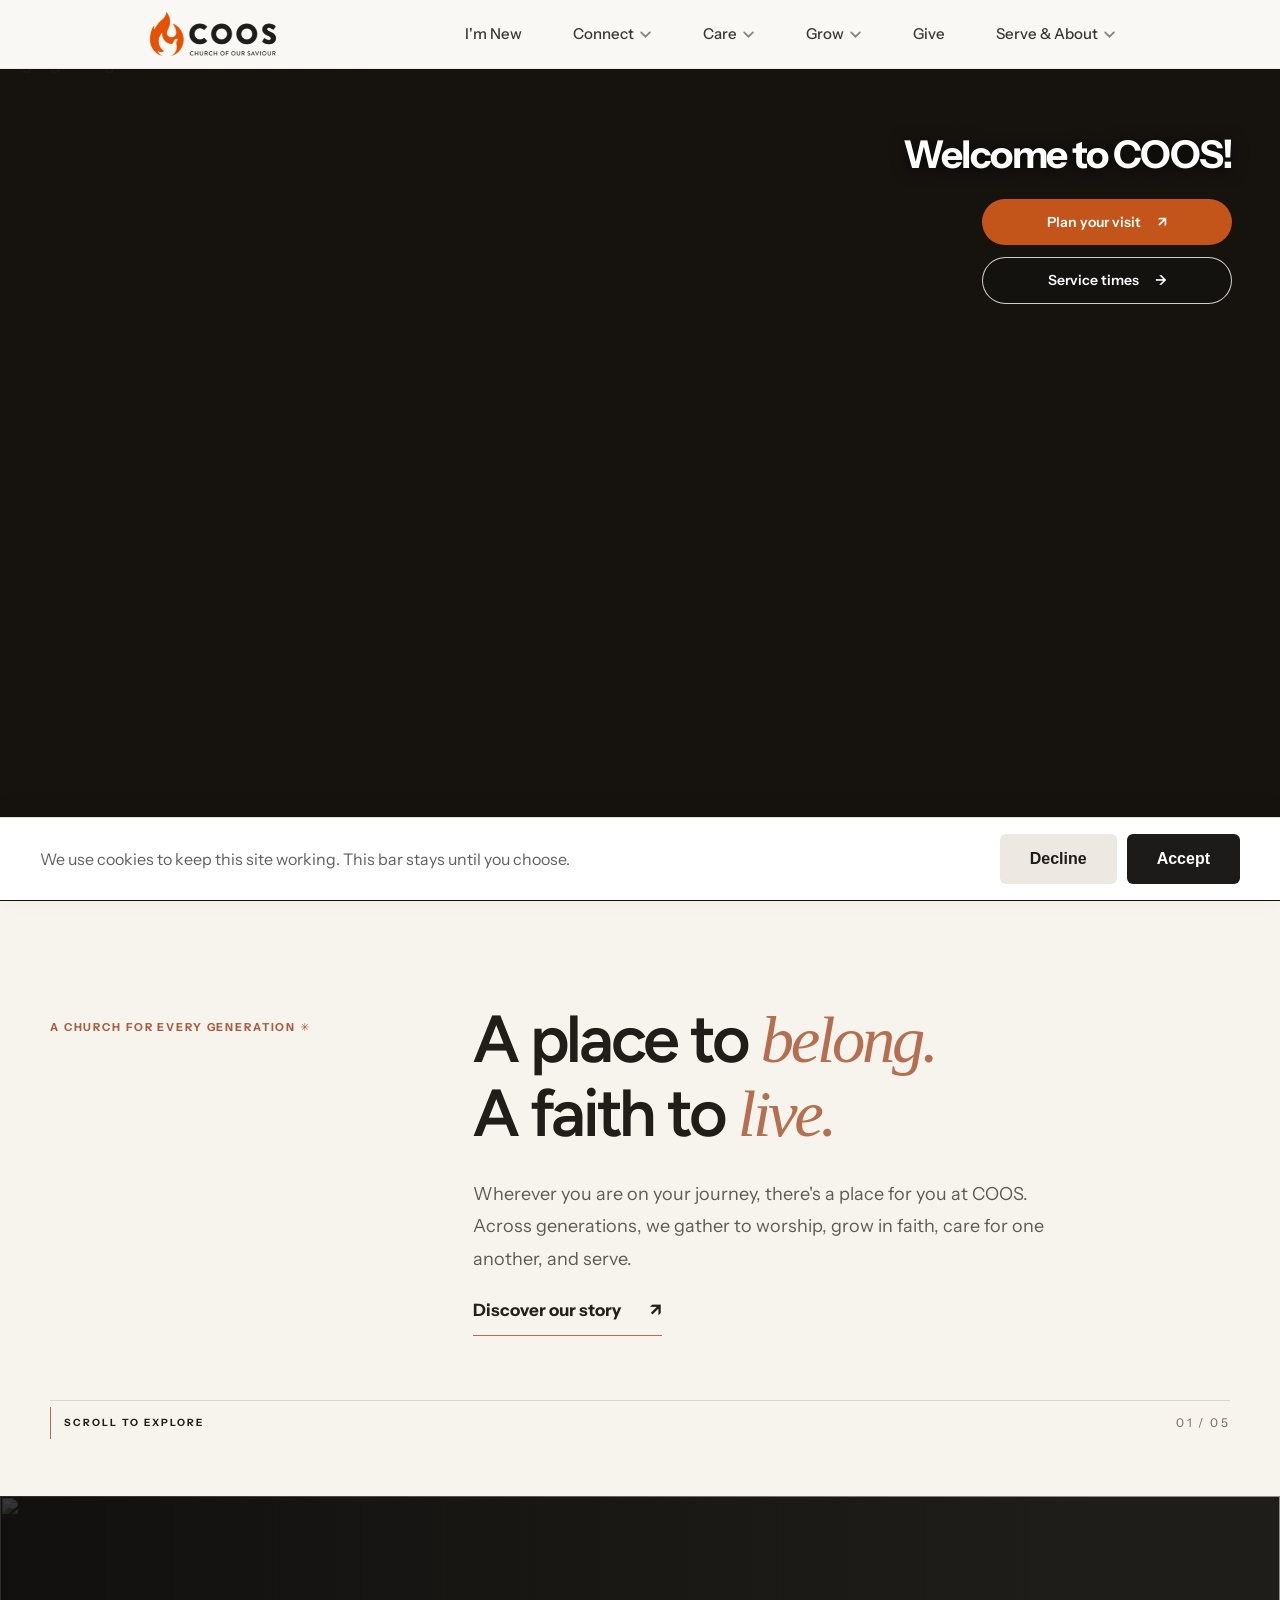
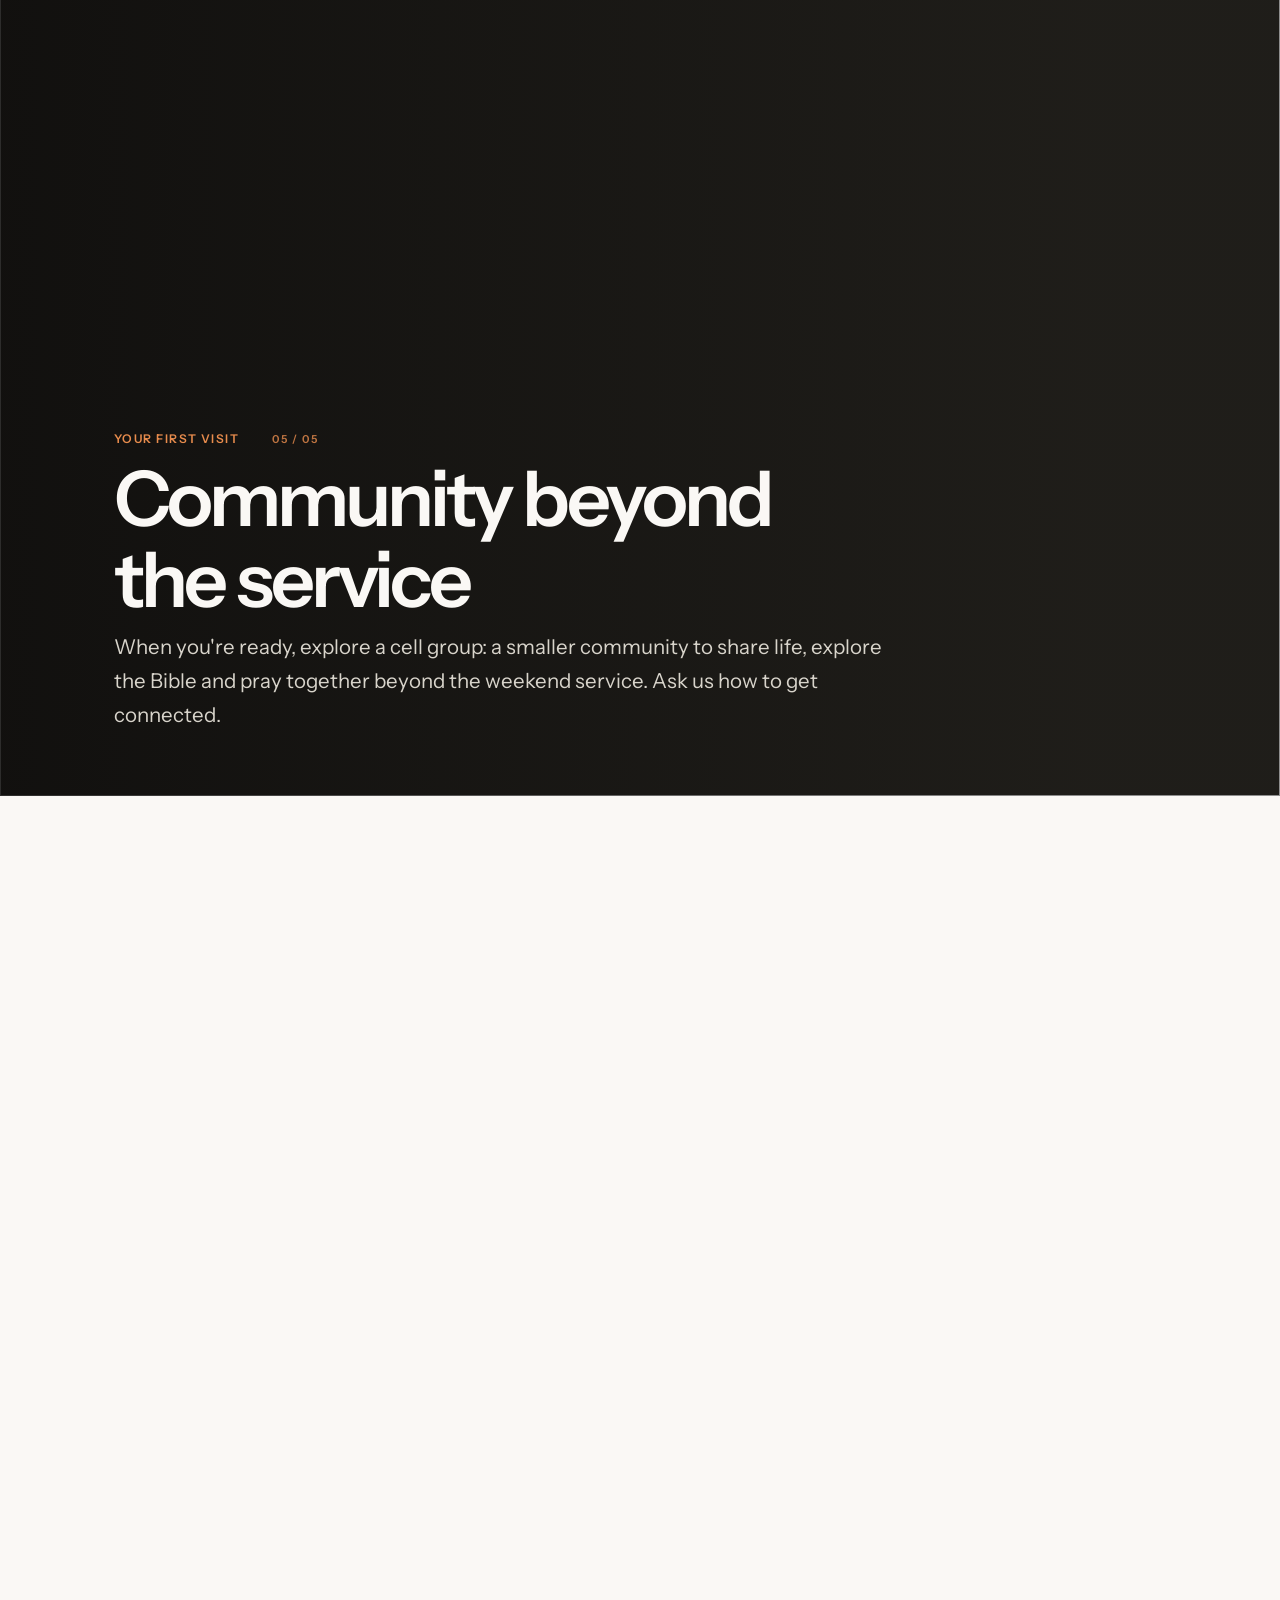
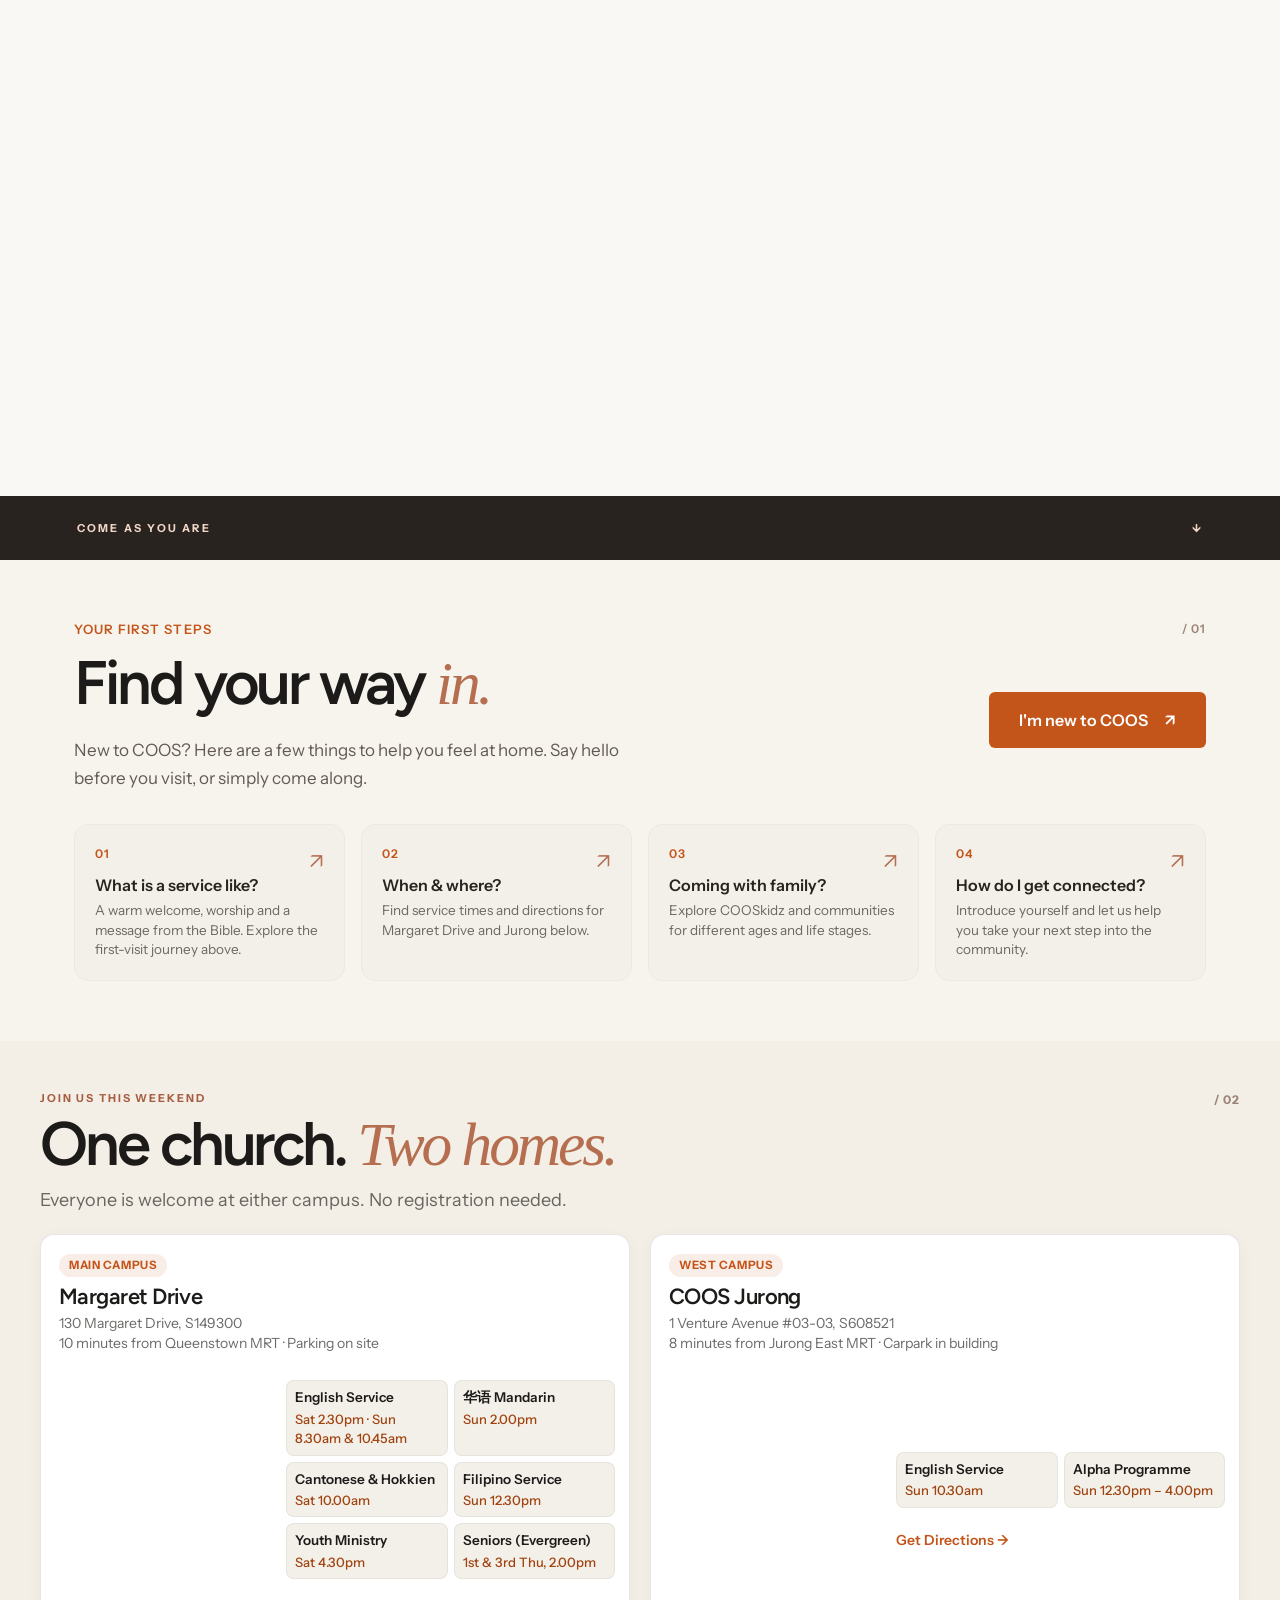
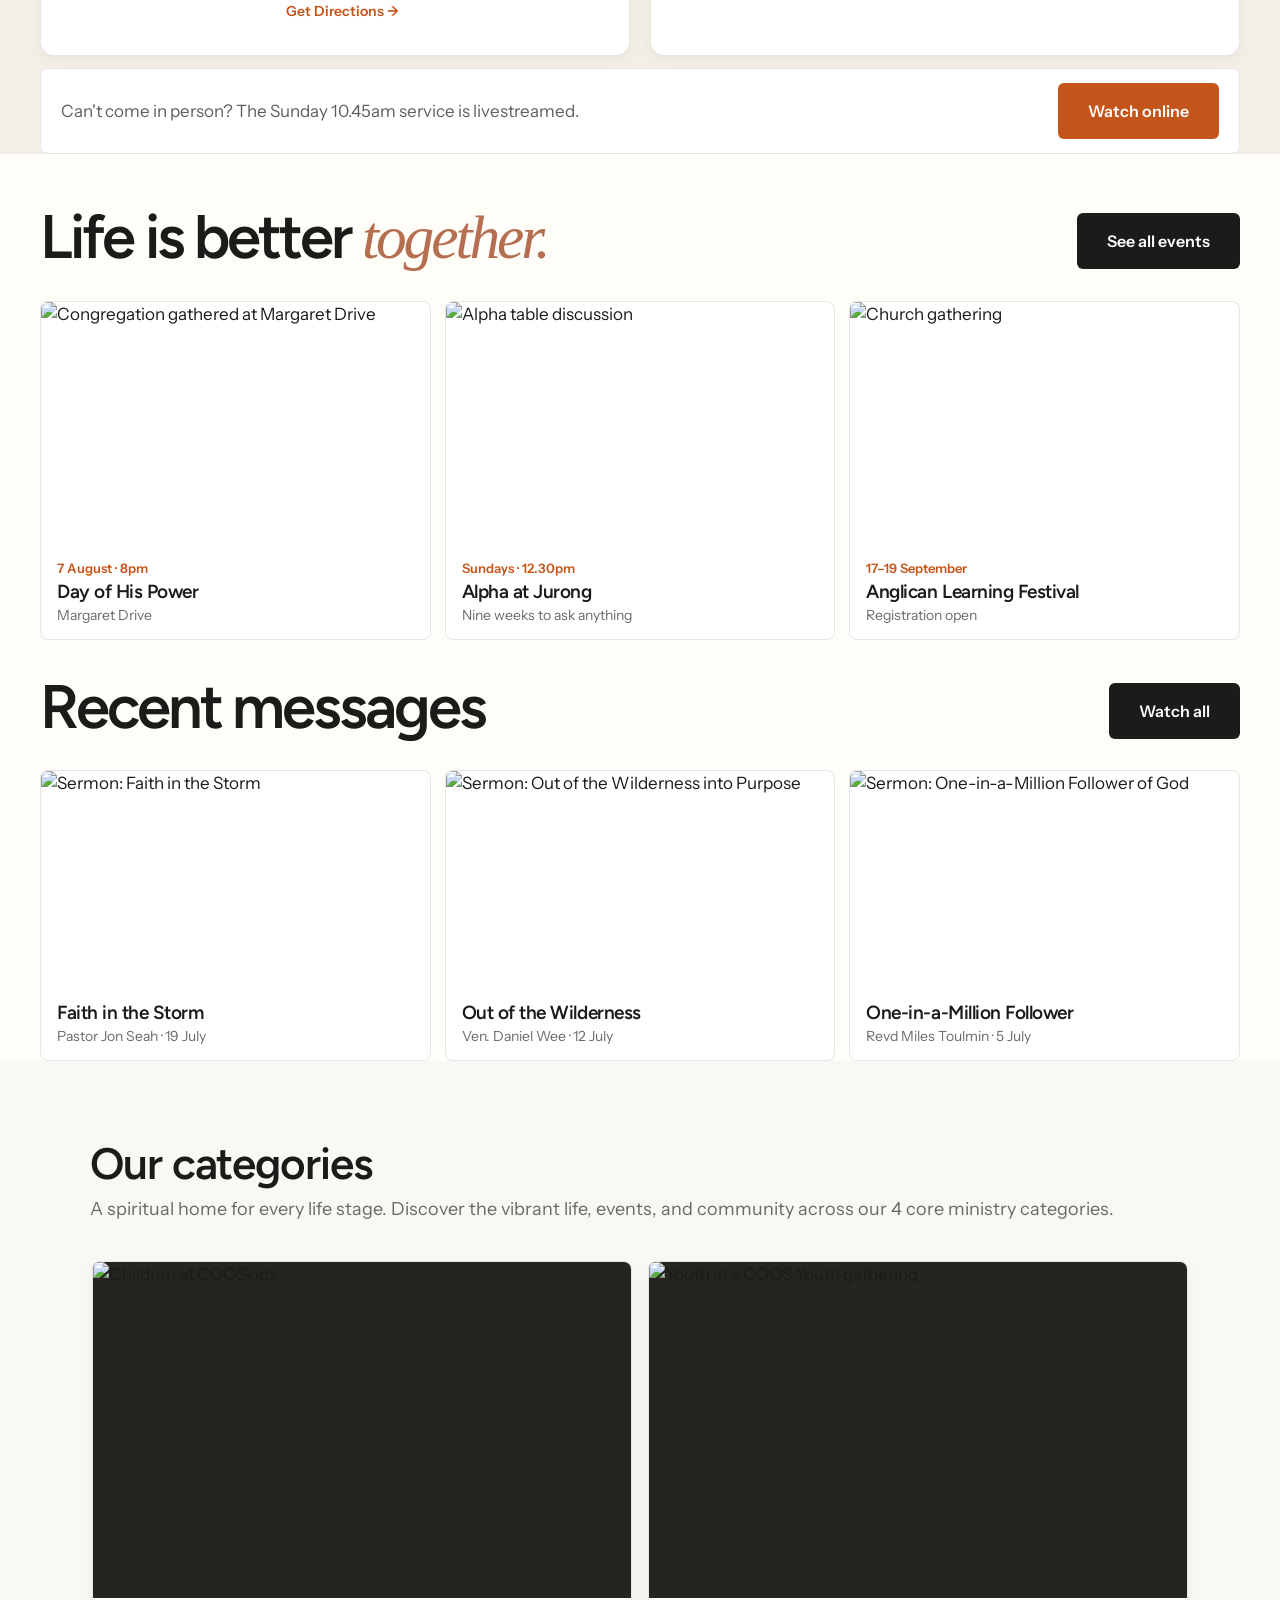
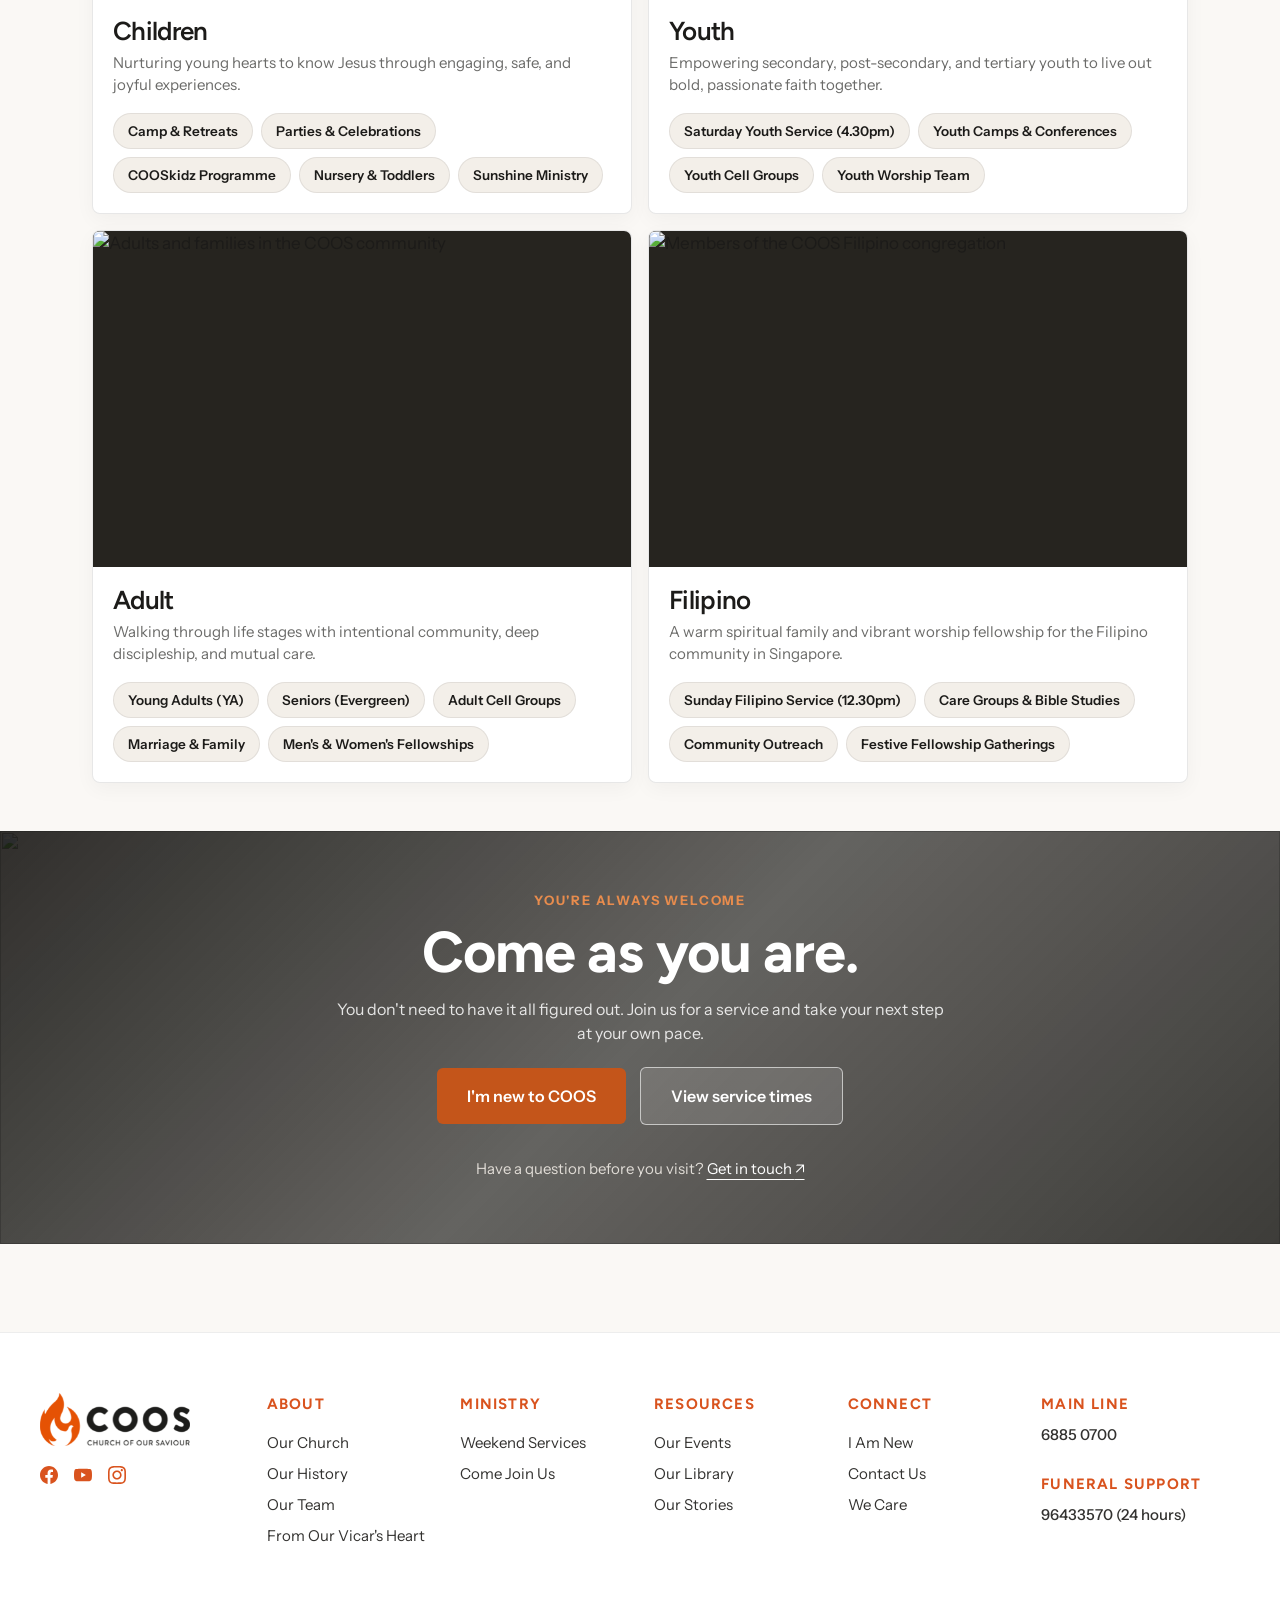
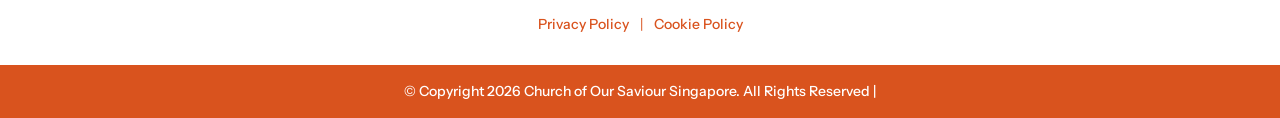
==== commit c46f0ccc: "bugfix/ simplify folder structure" ====
--- a/html/index.html
+++ b/html/index.html
@@ -15,137 +15,20 @@
 
   <!-- External Stylesheet -->
   <link rel="stylesheet" href="../css/styles.css?v=20261029-2">
+  <script src="../js/navbar.js" defer></script>
 </head>
 
 <body class="homepage-v2">
 
   <div class="reading-progress" aria-hidden="true"><span></span></div>
-  <!-- Header / Navigation from new.html -->
+  <!-- Shared navigation -->
   <a class="skip-link" href="#main-content">Skip to content</a>
-<header class="nav">
-    <div class="nav__inner">
-      <a class="brand" href="index.html">
-        <img class="brand-logo" src="../images/coos-logo.png" alt="Church of Our Saviour" />
-      </a>
-      <nav class="menu">
-        <div class="item" data-menu>
-          <a href="index.html#top" class="active">New Here</a>
-        </div>
-        <div class="item" data-menu>
-          <button>Connect <svg viewBox="0 0 12 12">
-              <path d="M2 4l4 4 4-4" stroke="currentColor" stroke-width="1.6" fill="none" stroke-linecap="round" />
-            </svg></button>
-          <div class="panel panel--wide">
-            <div class="cols cols-2">
-              <div>
-                <div class="col-h">Find community</div>
-                <a class="lnk" href="#church"><span class="t">Groups directory</span></a>
-                <a class="lnk" href="#church"><span class="t">Sunshine Ministry</span></a>
-                <a class="lnk" href="#church"><span class="t">Baptism &amp; membership</span></a>
-              </div>
-              <div>
-                <div class="col-h">By life stage</div>
-                <a class="lnk" href="#church"><span class="t">Kids</span></a>
-                <a class="lnk" href="#church"><span class="t">Youth</span></a>
-                <a class="lnk" href="#church"><span class="t">Young adults</span></a>
-                <a class="lnk" href="#church"><span class="t">Adults</span></a>
-                <a class="lnk" href="#church"><span class="t">Seniors — Evergreen</span></a>
-              </div>
-            </div>
-          </div>
-        </div>
-        <div class="item" data-menu>
-          <button>Care <svg viewBox="0 0 12 12">
-              <path d="M2 4l4 4 4-4" stroke="currentColor" stroke-width="1.6" fill="none" stroke-linecap="round" />
-            </svg></button>
-          <div class="panel">
-            <div class="cols">
-              <div>
-                <div class="col-h">We're here for you</div>
-                <a class="lnk" href="#church"><span class="t">Request prayer</span></a>
-                <a class="lnk" href="#church"><span class="t">Counselling</span></a>
-                <a class="lnk" href="#church"><span class="t">Healing &amp; healing rooms</span></a>
-                <a class="lnk" href="#church"><span class="t">Inner healing &amp; deliverance</span></a>
-                <a class="lnk" href="#church"><span class="t">Choices ministry</span></a>
-              </div>
-            </div>
-          </div>
-        </div>
-        <div class="item" data-menu>
-          <button>Grow <svg viewBox="0 0 12 12">
-              <path d="M2 4l4 4 4-4" stroke="currentColor" stroke-width="1.6" fill="none" stroke-linecap="round" />
-            </svg></button>
-          <div class="panel panel--right">
-            <div class="cols">
-              <div>
-                <div class="col-h">Resources</div>
-                <a class="lnk" href="#whatson"><span class="t">Sermon library</span></a>
-                <a class="lnk" href="#whatson"><span class="t">Articles</span></a>
-                <a class="lnk" href="#whatson"><span class="t">Stories &amp; testimonies</span></a>
-                <a class="lnk" href="#whatson"><span class="t">What's on</span></a>
-              </div>
-            </div>
-          </div>
-        </div>
-        <div class="item"><a href="#give">Give</a></div>
-        <div class="item" data-menu>
-          <button>Serve &amp; About <svg viewBox="0 0 12 12">
-              <path d="M2 4l4 4 4-4" stroke="currentColor" stroke-width="1.6" fill="none" stroke-linecap="round" />
-            </svg></button>
-          <div class="panel panel--wide panel--right">
-            <div class="cols cols-2">
-              <div>
-                <div class="col-h">Serve</div>
-                <a class="lnk" href="#church"><span class="t">Join a team</span></a>
-                <a class="lnk" href="#church"><span class="t">Missions</span></a>
-              </div>
-              <div>
-                <div class="col-h">About</div>
-                <a class="lnk" href="#church"><span class="t">What we believe</span></a>
-                <a class="lnk" href="#church"><span class="t">Our vision</span></a>
-                <a class="lnk" href="#church"><span class="t">Our story</span></a>
-                <a class="lnk" href="#church"><span class="t">Our team</span></a>
-                <a class="lnk" href="#give"><span class="t">Contact us</span></a>
-              </div>
-            </div>
-          </div>
-        </div>
-      </nav>
-      <button class="burger" aria-label="Menu" data-burger><span></span><span></span><span></span></button>
-    </div>
-  </header>
-  <div class="mobile" data-mobile>
-    <div class="m-sec"><a href="index.html#top"
-        style="display:block;font-size:17px;font-weight:600;color:var(--coral);padding:16px 4px;text-decoration:none;border-bottom:1px solid var(--line)">New
-        Here</a></div>
-    <div class="m-sec"><button>Connect <svg viewBox="0 0 12 12">
-          <path d="M2 4l4 4 4-4" stroke="currentColor" stroke-width="1.6" fill="none" stroke-linecap="round" />
-        </svg></button>
-      <div class="m-body"><a href="#church">Groups directory</a><a href="#church">Sunshine Ministry</a><a
-          href="#church">Kids</a><a href="#church">Youth</a><a href="#church">Young adults</a><a
-          href="#church">Adults</a><a href="#church">Seniors — Evergreen</a></div>
-    </div>
-    <div class="m-sec"><button>Care <svg viewBox="0 0 12 12">
-          <path d="M2 4l4 4 4-4" stroke="currentColor" stroke-width="1.6" fill="none" stroke-linecap="round" />
-        </svg></button>
-      <div class="m-body"><a href="#church">Request prayer</a><a href="#church">Counselling</a><a
-          href="#church">Healing</a><a href="#church">Inner healing &amp; deliverance</a><a href="#church">Choices
-          ministry</a></div>
-    </div>
-    <div class="m-sec"><button>Grow <svg viewBox="0 0 12 12">
-          <path d="M2 4l4 4 4-4" stroke="currentColor" stroke-width="1.6" fill="none" stroke-linecap="round" />
-        </svg></button>
-      <div class="m-body"><a href="#whatson">Sermon library</a><a href="#whatson">Articles</a><a
-          href="#whatson">Stories</a><a href="#whatson">What's on</a></div>
-    </div>
-    <div class="m-sec"><a class="m-link" href="#give">Give</a></div>
-    <div class="m-sec"><button>Serve &amp; About <svg viewBox="0 0 12 12">
-          <path d="M2 4l4 4 4-4" stroke="currentColor" stroke-width="1.6" fill="none" stroke-linecap="round" />
-        </svg></button>
-      <div class="m-body"><a href="#church">Join a team</a><a href="#church">Missions</a><a href="#give">Give</a><a
-          href="#church">What we believe</a><a href="#church">Our vision</a><a href="#church">Our story</a><a
-          href="#church">Our team</a><a href="#give">Contact us</a></div>
-    </div>
+  <div data-navbar class="navbar-placeholder">
+    <nav aria-label="Main navigation">
+      <a href="index.html">COOS</a>
+      <a href="newcomer.html">I'm New</a>
+      <a href="index.html#services">Service times</a>
+    </nav>
   </div>
 
   <!-- Main Content Wrapper -->
--- a/css/styles.css
+++ b/css/styles.css
@@ -240,6 +240,29 @@
   background: rgba(250, 248, 245, .92);
   backdrop-filter: saturate(140%) blur(10px);
   border-bottom: 1px solid var(--line);
+}
+
+.nav,
+.mobile {
+  font-family: var(--font-body);
+}
+
+.navbar-placeholder {
+  min-height: 68px;
+  background: var(--cream);
+}
+
+.navbar-placeholder nav {
+  min-height: 68px;
+  display: flex;
+  align-items: center;
+  flex-wrap: wrap;
+  gap: 24px;
+  padding: 12px 24px;
+}
+
+.mobile .m-link.active {
+  color: var(--coral);
 }
 
 .nav__inner {
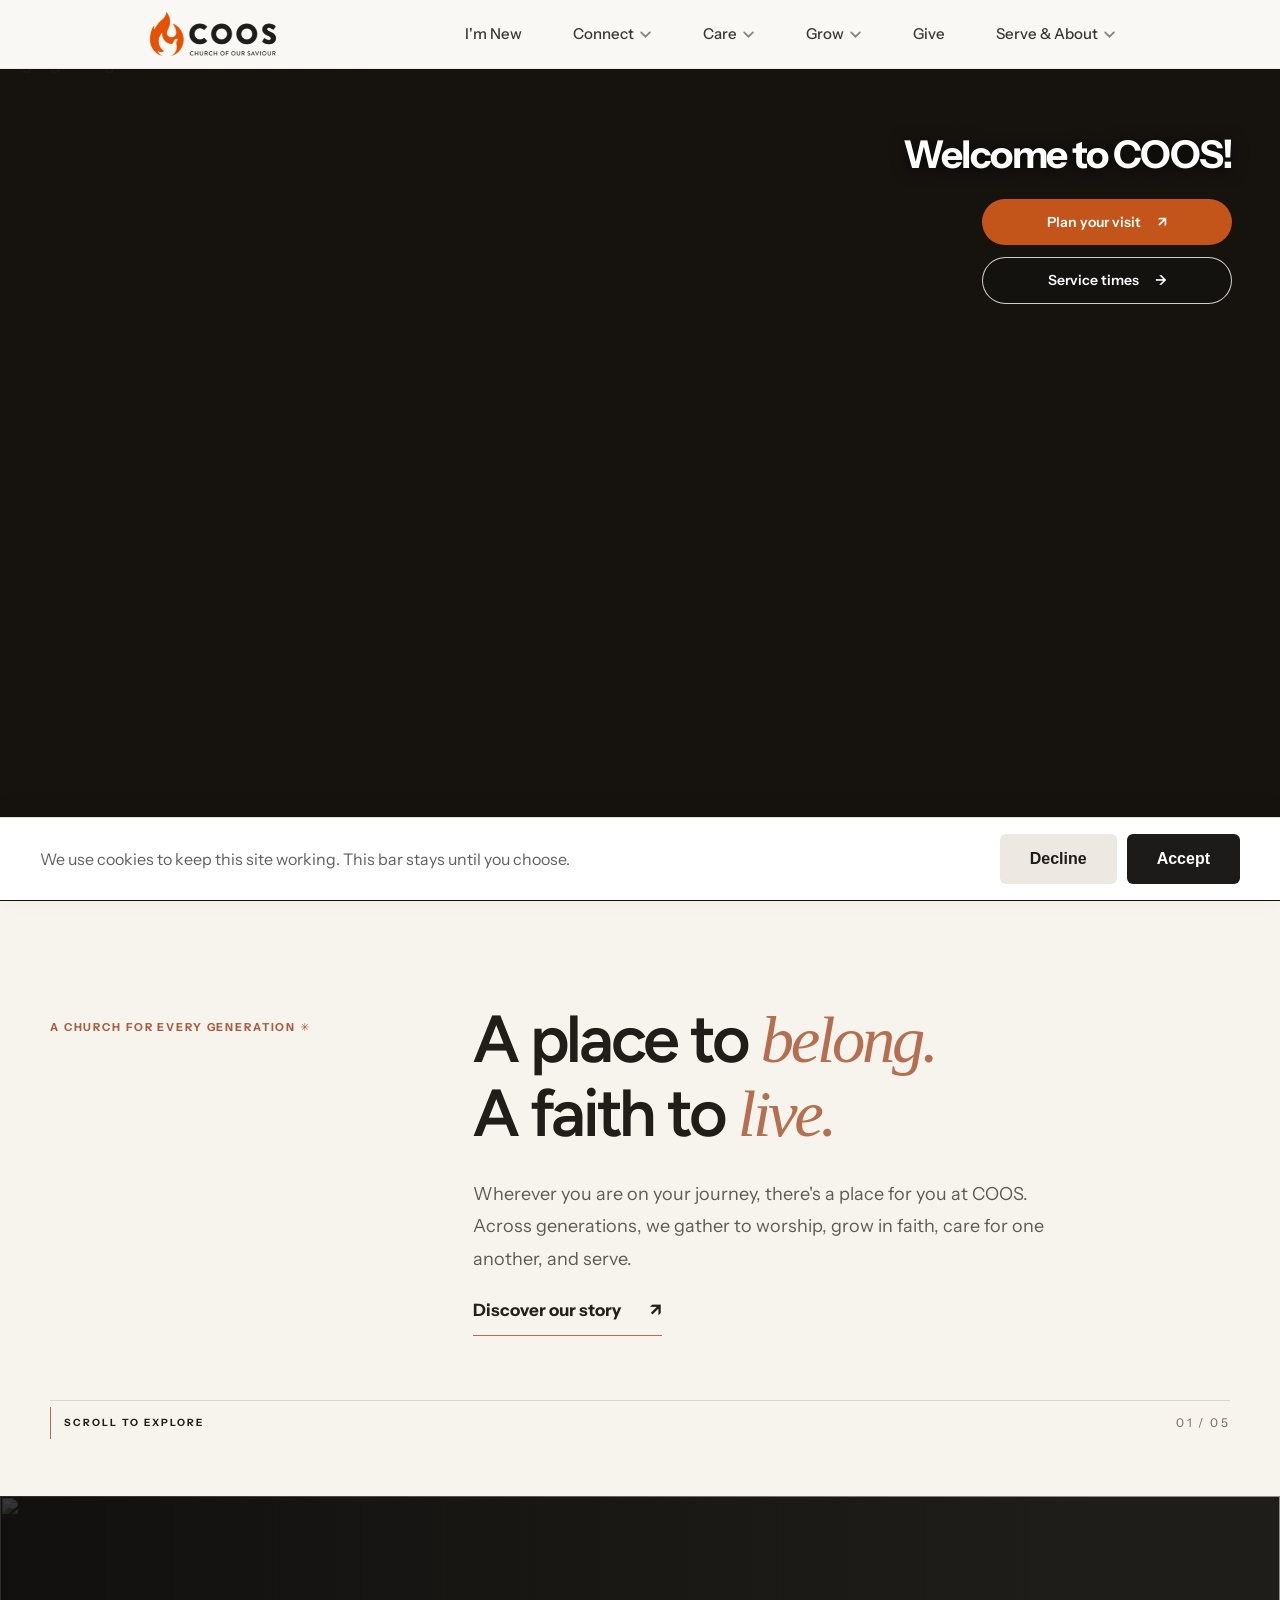
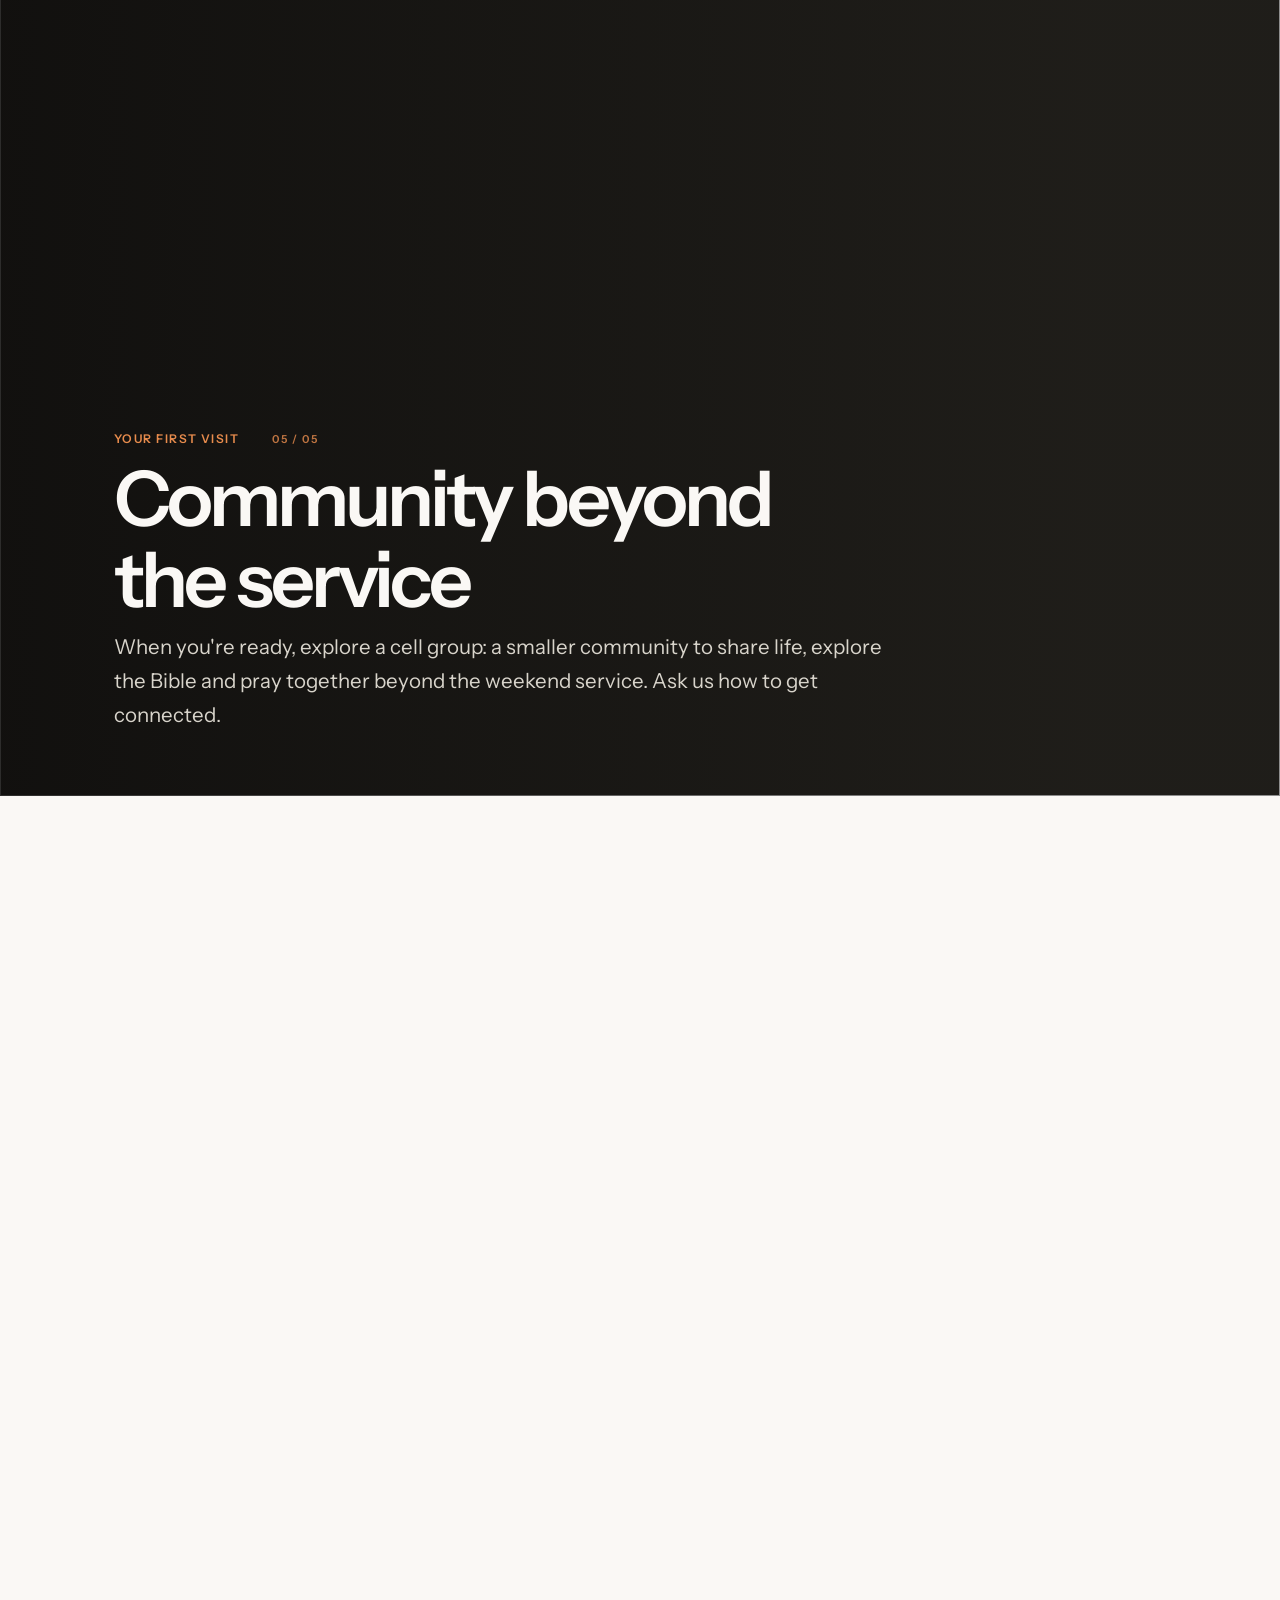
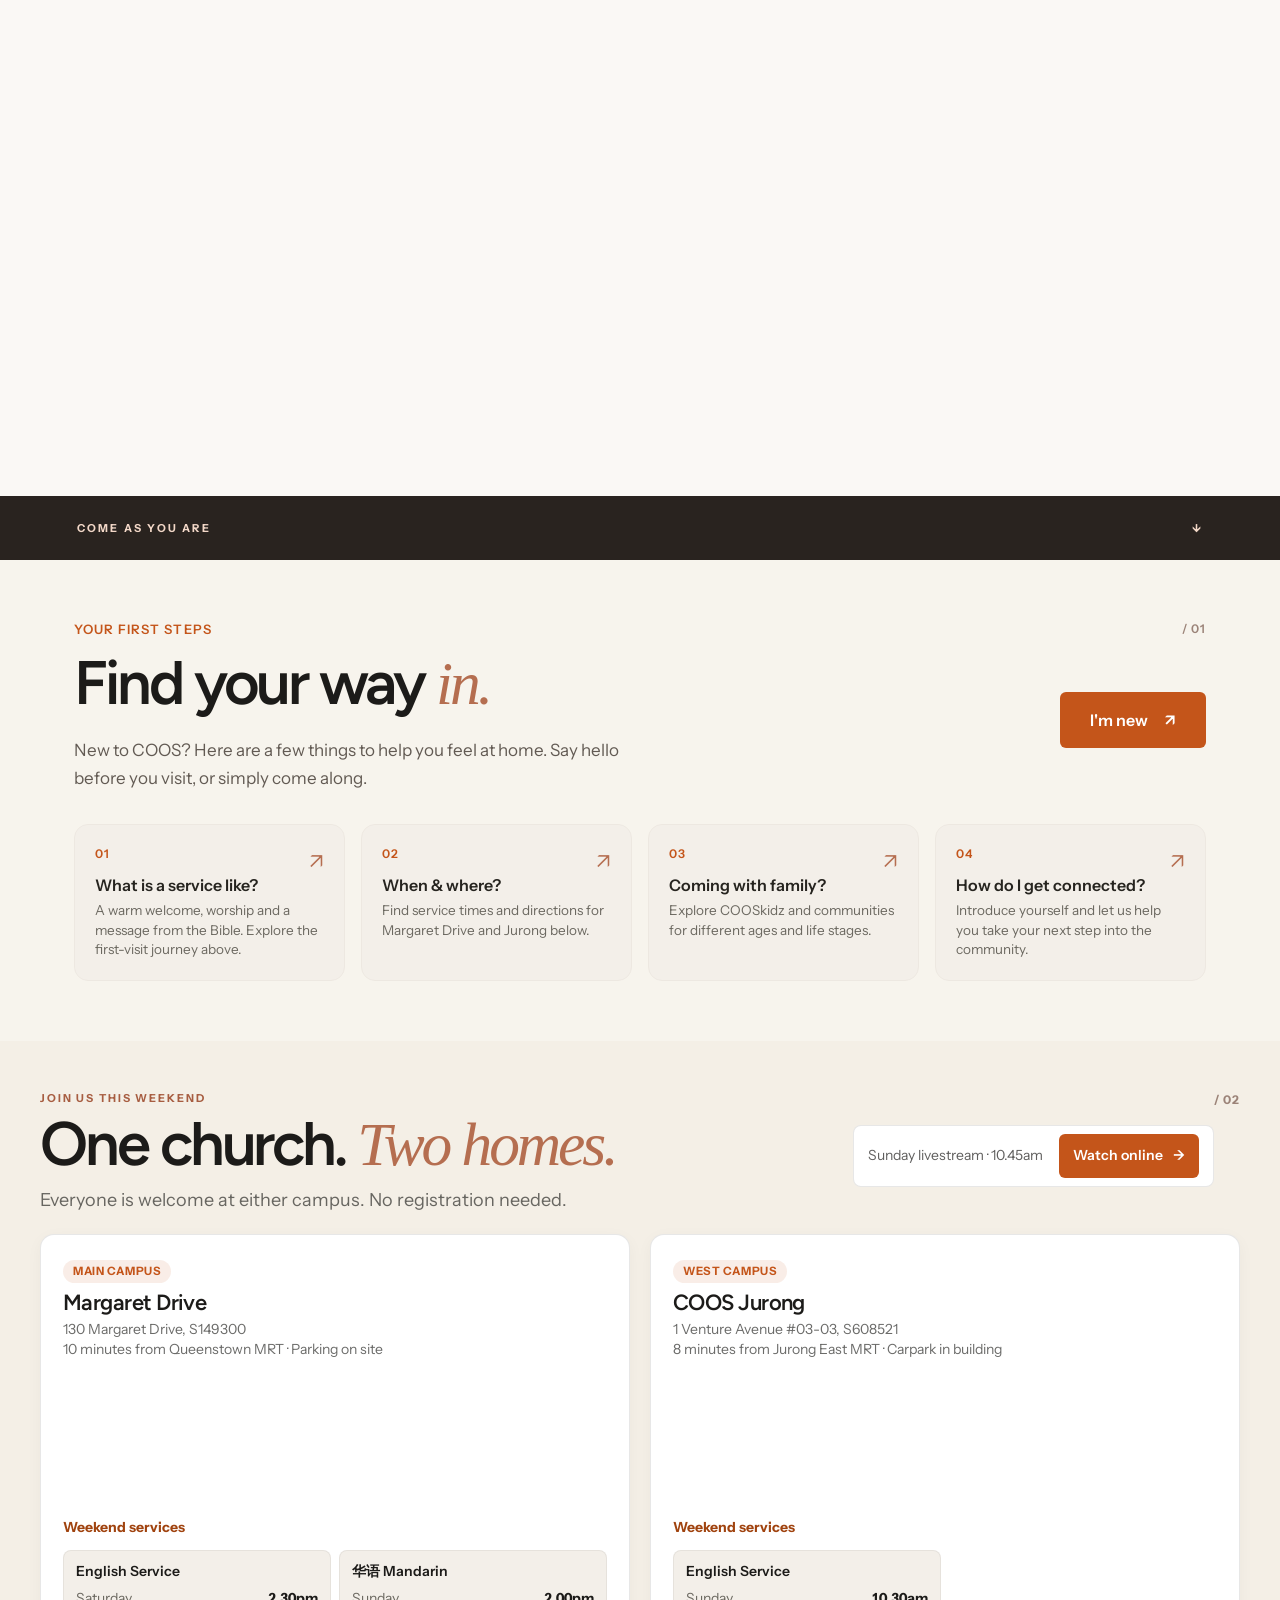
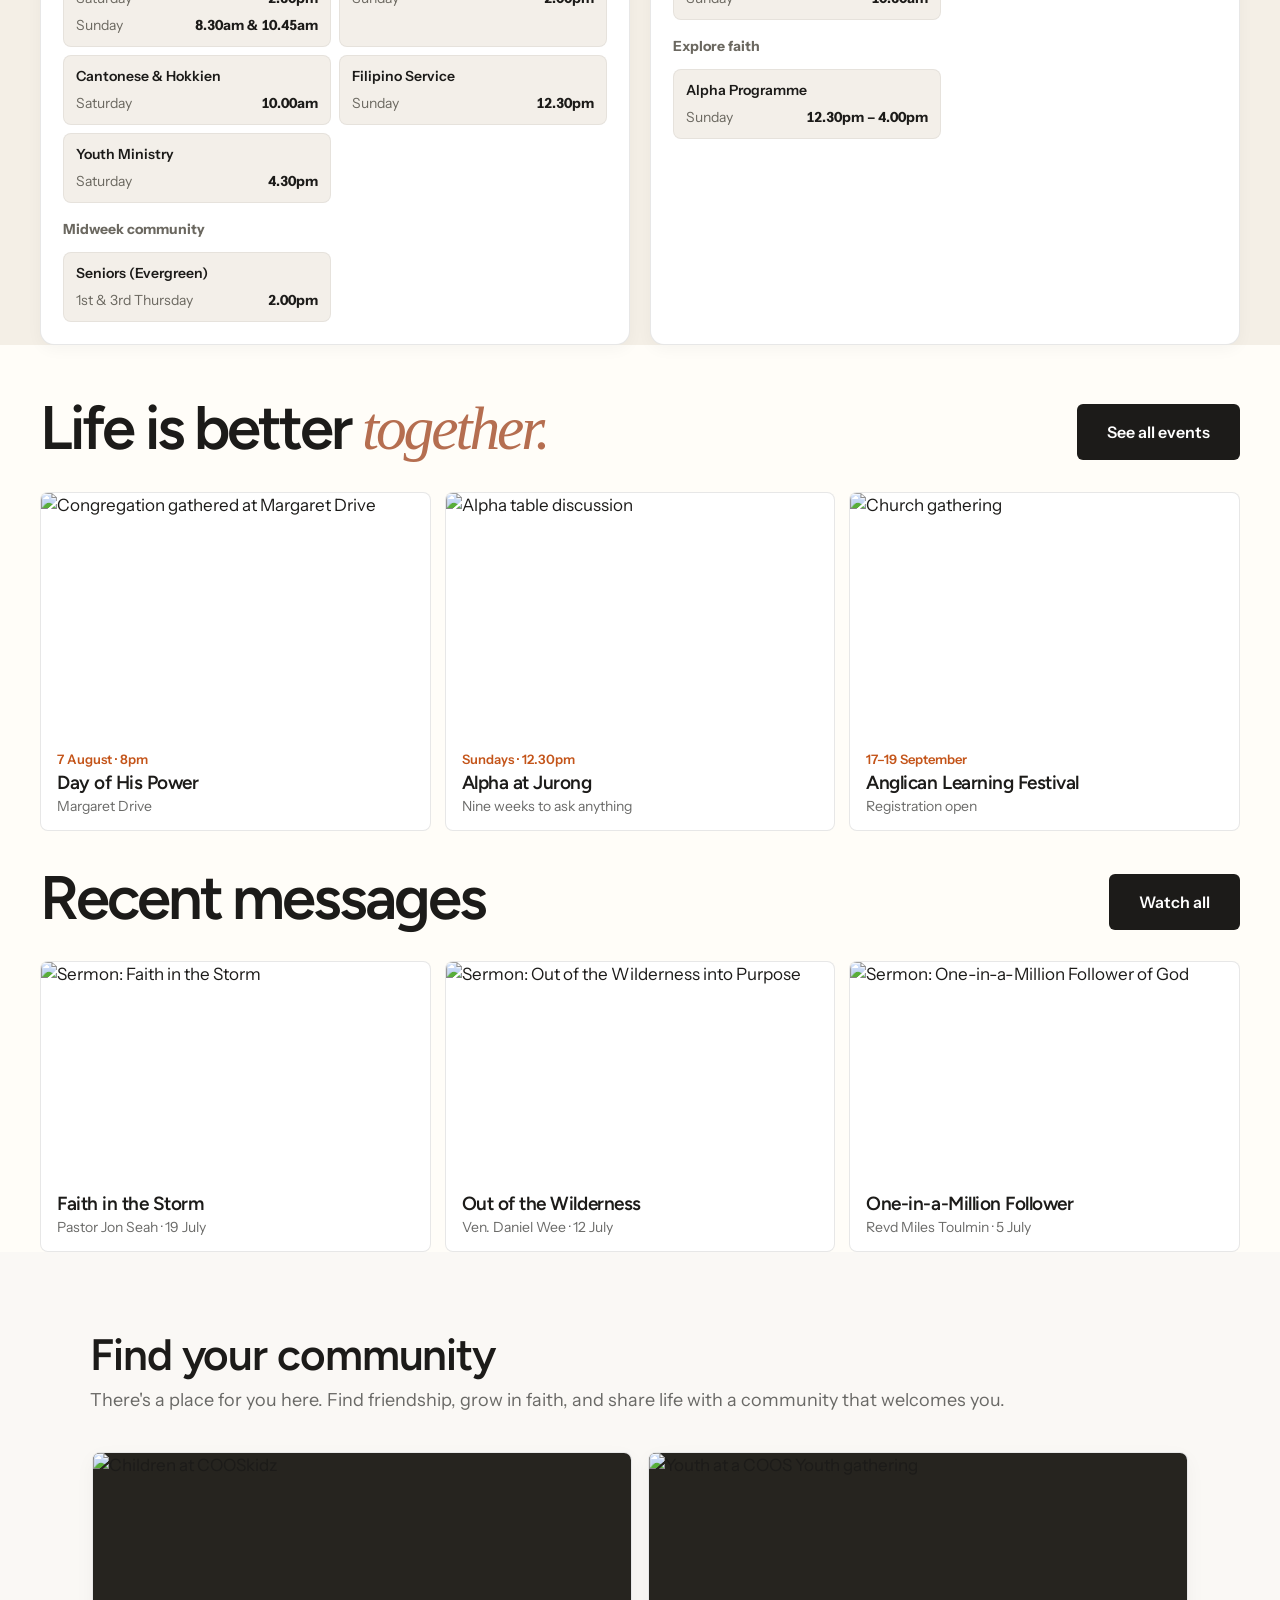
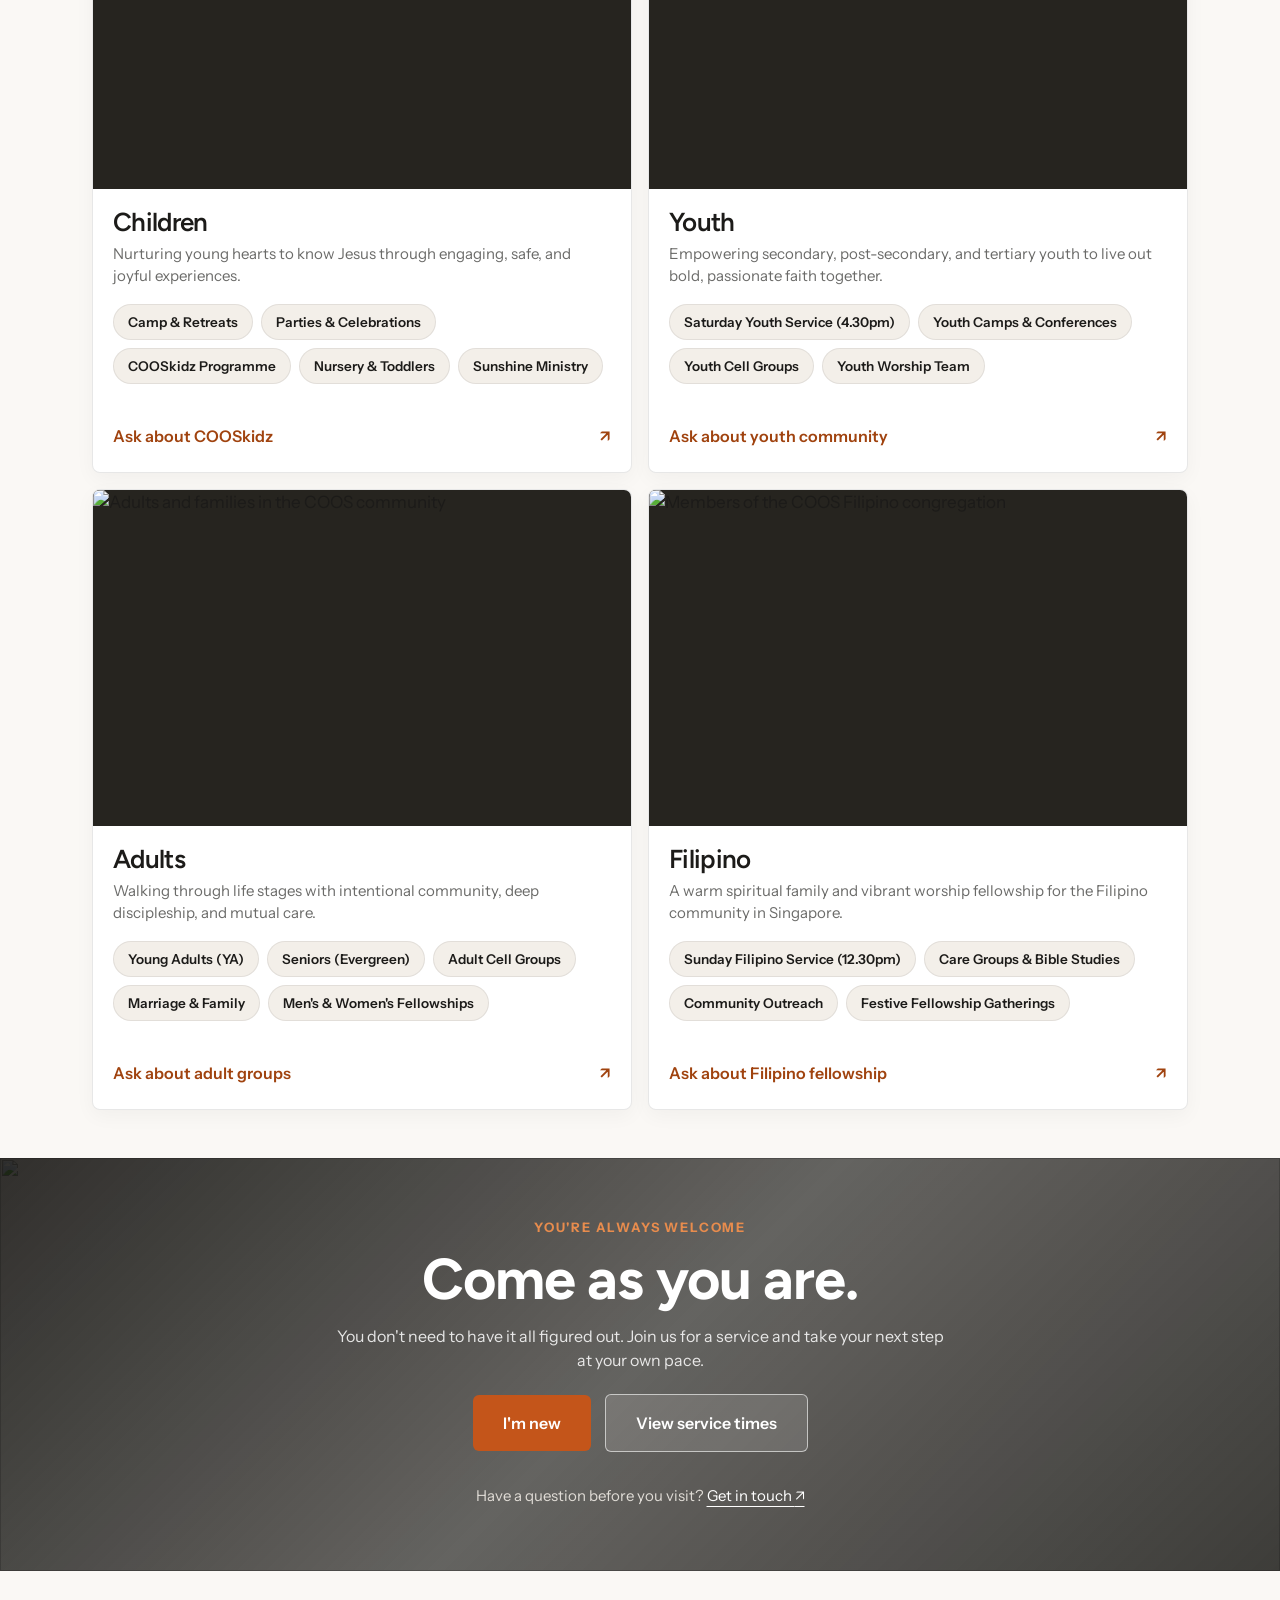
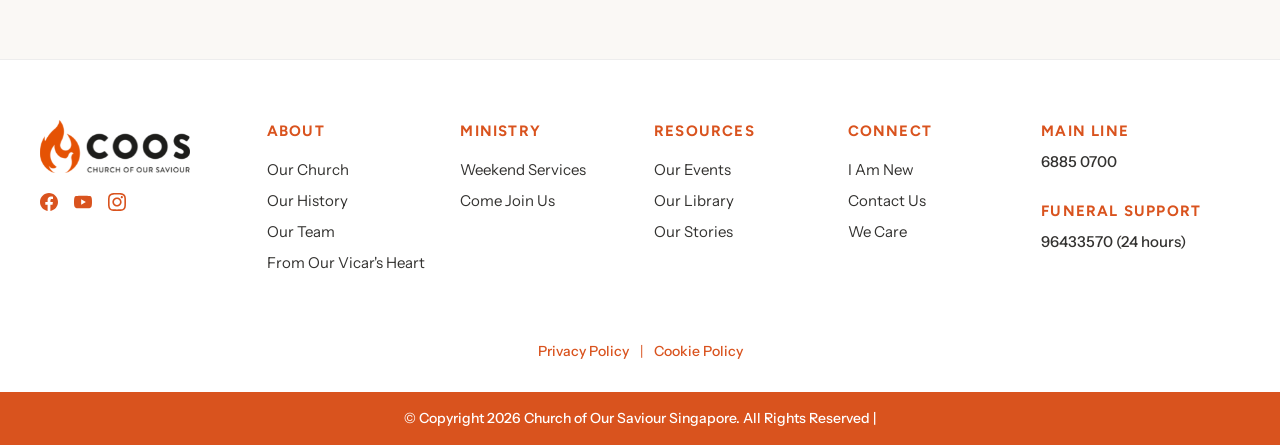
==== commit e7681b9b: "feature/newcomer page upgrade and bugfixes at index page" ====
--- a/html/index.html
+++ b/html/index.html
@@ -125,7 +125,7 @@
             <h2 class="disp h2" id="first-visit-heading">Find your way <em>in.</em></h2>
             <p class="section-description">New to COOS? Here are a few things to help you feel at home. Say hello before you visit, or simply come along.</p>
           </div>
-          <a class="btn btn-primary" href="https://coos.org.sg/hello/">I'm new to COOS <span aria-hidden="true">&#8599;</span></a>
+          <a class="btn btn-primary" href="newcomer.html">I'm new  <span aria-hidden="true">&#8599;</span></a>
         </div>
         <div class="grid4">
           <a class="tile" href="#scrolly">
@@ -150,8 +150,18 @@
 
     <!-- Services & Campuses Section -->
     <section id="services" class="section pad section-services" data-reveal-section>
-      <p class="section-overline">JOIN US THIS WEEKEND <span class="section-number">/ 02</span></p><h2 class="disp h2">One church. <em>Two homes.</em></h2>
-      <p class="subtitle">Everyone is welcome at either campus. No registration needed.</p>
+      <p class="section-overline">JOIN US THIS WEEKEND <span class="section-number">/ 02</span></p>
+      <div class="services-heading-row">
+        <div>
+          <h2 class="disp h2">One church. <em>Two homes.</em></h2>
+          <p class="subtitle">Everyone is welcome at either campus. No registration needed.</p>
+        </div>
+        <div class="banner stack livestream-banner">
+          <p class="banner-text">Sunday livestream &middot; 10.45am</p>
+          <a href="https://www.youtube.com/@coos_sg" target="_blank" rel="noopener noreferrer"
+            class="btn btn-primary btn-sm">Watch online <span aria-hidden="true">&rarr;</span></a>
+        </div>
+      </div>
 
       <div class="grid cols2">
 
@@ -168,35 +178,37 @@
               src="https://maps.google.com/maps?q=130%20Margaret%20Dr%2C%20Singapore%20149300&amp;t=m&amp;z=15&amp;output=embed&amp;iwloc=near"
               class="map-iframe" loading="lazy"></iframe>
             <div class="campus-schedule">
+            <p class="schedule-heading">Weekend services</p>
             <div class="timing-grid">
               <div class="timing-pill">
                 <span class="timing-lang">English Service</span>
-                <span class="timing-time">Sat 2.30pm · Sun 8.30am &amp; 10.45am</span>
+                <div class="service-time-row"><span class="service-day">Saturday</span><span class="service-time">2.30pm</span></div>
+<div class="service-time-row"><span class="service-day">Sunday</span><span class="service-time">8.30am &amp; 10.45am</span></div>
               </div>
               <div class="timing-pill">
                 <span class="timing-lang">华语 Mandarin</span>
-                <span class="timing-time">Sun 2.00pm</span>
+                <div class="service-time-row"><span class="service-day">Sunday</span><span class="service-time">2.00pm</span></div>
               </div>
               <div class="timing-pill">
                 <span class="timing-lang">Cantonese &amp; Hokkien</span>
-                <span class="timing-time">Sat 10.00am</span>
+                <div class="service-time-row"><span class="service-day">Saturday</span><span class="service-time">10.00am</span></div>
               </div>
               <div class="timing-pill">
                 <span class="timing-lang">Filipino Service</span>
-                <span class="timing-time">Sun 12.30pm</span>
+                <div class="service-time-row"><span class="service-day">Sunday</span><span class="service-time">12.30pm</span></div>
               </div>
               <div class="timing-pill">
                 <span class="timing-lang">Youth Ministry</span>
-                <span class="timing-time">Sat 4.30pm</span>
-              </div>
+                <div class="service-time-row"><span class="service-day">Saturday</span><span class="service-time">4.30pm</span></div>
+              </div>
+            </div>
+            <p class="schedule-heading schedule-heading--secondary">Midweek community</p>
+            <div class="timing-grid">
               <div class="timing-pill">
                 <span class="timing-lang">Seniors (Evergreen)</span>
-                <span class="timing-time">1st &amp; 3rd Thu, 2.00pm</span>
-              </div>
-            </div>
-
-            <a href="https://maps.google.com/?q=130+Margaret+Drive+Singapore+149300" target="_blank"
-              rel="noopener noreferrer" class="map-link">Get Directions &rarr;</a>
+                <div class="service-time-row"><span class="service-day">1st &amp; 3rd Thursday</span><span class="service-time">2.00pm</span></div>
+              </div>
+            </div>
             </div>
           </div>
         </div>
@@ -215,29 +227,24 @@
               src="https://maps.google.com/maps?q=1%20Venture%20Avenue%2C%20Singapore%20608521&amp;t=m&amp;z=15&amp;output=embed&amp;iwloc=near"
               class="map-iframe" loading="lazy"></iframe>
             <div class="campus-schedule">
+            <p class="schedule-heading">Weekend services</p>
             <div class="timing-grid">
               <div class="timing-pill">
                 <span class="timing-lang">English Service</span>
-                <span class="timing-time">Sun 10.30am</span>
-              </div>
+                <div class="service-time-row"><span class="service-day">Sunday</span><span class="service-time">10.30am</span></div>
+              </div>
+            </div>
+            <p class="schedule-heading schedule-heading--secondary">Explore faith</p>
+            <div class="timing-grid">
               <div class="timing-pill">
                 <span class="timing-lang">Alpha Programme</span>
-                <span class="timing-time">Sun 12.30pm – 4.00pm</span>
-              </div>
-            </div>
-
-            <a href="https://maps.google.com/?q=1+Venture+Avenue+Singapore+608521" target="_blank"
-              rel="noopener noreferrer" class="map-link">Get Directions &rarr;</a>
-            </div>
-          </div>
-        </div>
-
-      </div>
-
-      <div class="banner stack mt-32">
-        <p class="banner-text">Can't come in person? The Sunday 10.45am service is livestreamed.</p>
-        <a href="https://www.youtube.com/@coos_sg" target="_blank" rel="noopener noreferrer"
-          class="btn btn-primary">Watch online</a>
+                <div class="service-time-row"><span class="service-day">Sunday</span><span class="service-time">12.30pm &ndash; 4.00pm</span></div>
+              </div>
+            </div>
+            </div>
+          </div>
+        </div>
+
       </div>
     </section>
 
@@ -318,11 +325,10 @@
     <!-- 4 Ministry Category Cards (Children, Youth, Adult, Filipino) -->
     <section id="church" class="section pad" data-reveal-section>
       <div class="wrap" style="padding:0;">
-        <h2 class="disp h2">Our categories</h2>
-        <p class="subtitle">A spiritual home for every life stage. Discover the vibrant life, events, and community
-          across our 4 core ministry categories.</p>
-
-        <div class="ministries-stack" role="region" aria-label="Ministry categories">
+        <h2 class="disp h2">Find your community</h2>
+        <p class="subtitle">There's a place for you here. Find friendship, grow in faith, and share life with a community that welcomes you.</p>
+
+        <div class="ministries-stack" role="region" aria-label="Find your community">
           <!-- 1. Children -->
           <div class="ministry-hcard" data-interactive-card>
             <div class="ministry-img-wrap">
@@ -334,12 +340,13 @@
               <p class="ministry-tagline">Nurturing young hearts to know Jesus through engaging, safe, and joyful
                 experiences.</p>
               <div class="subministry-list">
-                <a href="#church" class="submin-pill">Camp &amp; Retreats</a>
-                <a href="#church" class="submin-pill">Parties &amp; Celebrations</a>
-                <a href="#church" class="submin-pill">COOSkidz Programme</a>
-                <a href="#church" class="submin-pill">Nursery &amp; Toddlers</a>
-                <a href="#church" class="submin-pill">Sunshine Ministry</a>
-              </div>
+                <span class="submin-pill">Camp &amp; Retreats</span>
+                <span class="submin-pill">Parties &amp; Celebrations</span>
+                <span class="submin-pill">COOSkidz Programme</span>
+                <span class="submin-pill">Nursery &amp; Toddlers</span>
+                <span class="submin-pill">Sunshine Ministry</span>
+              </div>
+              <a class="ministry-action" href="https://coos.org.sg/hello/">Ask about COOSkidz <span aria-hidden="true">&#8599;</span></a>
             </div>
           </div>
 
@@ -354,11 +361,12 @@
               <p class="ministry-tagline">Empowering secondary, post-secondary, and tertiary youth to live out bold,
                 passionate faith together.</p>
               <div class="subministry-list">
-                <a href="#church" class="submin-pill">Saturday Youth Service (4.30pm)</a>
-                <a href="#church" class="submin-pill">Youth Camps &amp; Conferences</a>
-                <a href="#church" class="submin-pill">Youth Cell Groups</a>
-                <a href="#church" class="submin-pill">Youth Worship Team</a>
-              </div>
+                <span class="submin-pill">Saturday Youth Service (4.30pm)</span>
+                <span class="submin-pill">Youth Camps &amp; Conferences</span>
+                <span class="submin-pill">Youth Cell Groups</span>
+                <span class="submin-pill">Youth Worship Team</span>
+              </div>
+              <a class="ministry-action" href="https://coos.org.sg/hello/">Ask about youth community <span aria-hidden="true">&#8599;</span></a>
             </div>
           </div>
 
@@ -369,16 +377,17 @@
                 alt="Adults and families in the COOS community" class="ministry-img">
             </div>
             <div class="ministry-content">
-              <h3 class="disp ministry-title">Adult</h3>
+              <h3 class="disp ministry-title">Adults</h3>
               <p class="ministry-tagline">Walking through life stages with intentional community, deep discipleship, and
                 mutual care.</p>
               <div class="subministry-list">
-                <a href="#church" class="submin-pill">Young Adults (YA)</a>
-                <a href="#church" class="submin-pill">Seniors (Evergreen)</a>
-                <a href="#church" class="submin-pill">Adult Cell Groups</a>
-                <a href="#church" class="submin-pill">Marriage &amp; Family</a>
-                <a href="#church" class="submin-pill">Men's &amp; Women's Fellowships</a>
-              </div>
+                <span class="submin-pill">Young Adults (YA)</span>
+                <span class="submin-pill">Seniors (Evergreen)</span>
+                <span class="submin-pill">Adult Cell Groups</span>
+                <span class="submin-pill">Marriage &amp; Family</span>
+                <span class="submin-pill">Men's &amp; Women's Fellowships</span>
+              </div>
+              <a class="ministry-action" href="https://coos.org.sg/hello/">Ask about adult groups <span aria-hidden="true">&#8599;</span></a>
             </div>
           </div>
 
@@ -393,11 +402,12 @@
               <p class="ministry-tagline">A warm spiritual family and vibrant worship fellowship for the Filipino
                 community in Singapore.</p>
               <div class="subministry-list">
-                <a href="#church" class="submin-pill">Sunday Filipino Service (12.30pm)</a>
-                <a href="#church" class="submin-pill">Care Groups &amp; Bible Studies</a>
-                <a href="#church" class="submin-pill">Community Outreach</a>
-                <a href="#church" class="submin-pill">Festive Fellowship Gatherings</a>
-              </div>
+                <span class="submin-pill">Sunday Filipino Service (12.30pm)</span>
+                <span class="submin-pill">Care Groups &amp; Bible Studies</span>
+                <span class="submin-pill">Community Outreach</span>
+                <span class="submin-pill">Festive Fellowship Gatherings</span>
+              </div>
+              <a class="ministry-action" href="https://coos.org.sg/hello/">Ask about Filipino fellowship <span aria-hidden="true">&#8599;</span></a>
             </div>
           </div>
         </div>
@@ -414,7 +424,7 @@
         <h2 class="disp response-h" id="response-heading">Come as you are.</h2>
         <p class="response-p">You don't need to have it all figured out. Join us for a service and take your next step at your own pace.</p>
         <div class="response-actions">
-          <a href="https://coos.org.sg/hello/" class="btn btn-primary">I'm new to COOS</a>
+          <a href="newcomer.html" class="btn btn-primary">I'm new</a>
           <a href="#services" class="btn btn-dark response-services">View service times</a>
         </div>
         <p class="response-contact">Have a question before you visit? <a href="https://coos.org.sg/contact-us/">Get in touch <span aria-hidden="true">&#8599;</span></a></p>
@@ -485,7 +495,7 @@
         <!-- Col 4: CONNECT -->
         <div class="footer-col">
           <h4 class="footer-col-title">CONNECT</h4>
-          <a href="#first-visit">I Am New</a>
+          <a href="newcomer.html">I Am New</a>
           <a href="#give">Contact Us</a>
           <a href="#church">We Care</a>
         </div>
--- a/css/styles.css
+++ b/css/styles.css
@@ -1820,7 +1820,7 @@
   transition: background 0.15s ease, color 0.15s ease, border-color 0.15s ease;
 }
 
-.submin-pill:hover {
+a.submin-pill:hover {
   background: var(--accent);
   color: var(--text-light);
   border-color: var(--accent);
@@ -2030,3 +2030,53 @@
  .homepage-v2 .cinematic-hero > img,.homepage-v2 .hero-scroll__track{animation:none!important}
  .homepage-v2 .media-card:hover,.homepage-v2 .ministry-hcard:hover,.homepage-v2 .campus-card:hover,.homepage-v2 .tile:hover{transform:none}
 }
+
+/* Clear service schedules and community next steps. */
+.homepage-v2 #services .campus-card-details { grid-template-columns: 1fr; padding: 18px 22px 22px; }
+.homepage-v2 #services .campus-card-header { padding: 22px 22px 0; }
+.homepage-v2 #services .campus-card-details .map-iframe { height: 120px; }
+.homepage-v2 #services .campus-schedule { justify-content: flex-start; padding-top: 8px; }
+.homepage-v2 #services .timing-grid { grid-template-columns: repeat(2, minmax(0, 1fr)); gap: 8px; margin: 0; }
+.homepage-v2 #services .timing-pill { padding: 10px 12px; gap: 6px; }
+.homepage-v2 #services .timing-lang { font-size: 14px; }
+.homepage-v2 .schedule-heading { margin: 0 0 12px; font-size: 14px; font-weight: 700; color: var(--accent-hover); }
+.homepage-v2 .schedule-heading--secondary { margin-top: 16px; color: var(--ink-soft); }
+.homepage-v2 .service-time-row { display: flex; justify-content: space-between; align-items: baseline; gap: 16px; font-size: 15px; }
+.homepage-v2 .service-day { color: var(--ink-soft); }
+.homepage-v2 .service-time { font-weight: 700; font-variant-numeric: tabular-nums; text-align: right; }
+.homepage-v2 #services .map-link { display: flex; justify-content: center; min-height: 44px; padding: 8px 16px; margin-top: 12px; border: 1px solid var(--accent); border-radius: var(--radius-sm); }
+.homepage-v2 #services .map-link:hover { background: var(--bg-subtle); }
+.homepage-v2 .ministry-content { gap: 0; }
+.homepage-v2 .ministry-action { display: flex; justify-content: space-between; align-items: center; gap: 16px; min-height: 48px; margin-top: auto; padding: 20px 0 4px; font-size: 16px; font-weight: 600; color: var(--accent-hover); }
+.homepage-v2 .subministry-list { padding-bottom: 20px; }
+.homepage-v2 .ministry-action:hover { text-decoration: underline; text-underline-offset: 4px; }
+@media (max-width: 600px) {
+  .homepage-v2 .ministries-stack { grid-template-columns: 1fr; grid-auto-rows: auto; }
+  .homepage-v2 #services .campus-card-header { padding: 20px 16px 0; }
+  .homepage-v2 #services .campus-card-details { padding: 16px; }
+}
+@media (max-width: 380px) {
+  .homepage-v2 .service-time-row { flex-direction: column; gap: 4px; }
+  .homepage-v2 .service-time { text-align: left; }
+}
+
+/* Compact schedules retain separate day and time labels. */
+.homepage-v2 #services .service-time-row { flex-wrap: wrap; gap: 2px 10px; font-size: 14px; }
+@media (max-width: 1100px) and (min-width: 721px), (max-width: 480px) {
+  .homepage-v2 #services .timing-grid { grid-template-columns: 1fr; }
+}
+
+/* Slim livestream row below the campus schedules. */
+.homepage-v2 #services .livestream-banner { padding: 8px 14px; margin-top: 12px; gap: 8px 16px; flex-wrap: wrap; }
+.homepage-v2 .livestream-banner .banner-text { font-size: 14px; }
+.homepage-v2 .livestream-banner .btn { min-height: 44px; padding: 8px 14px; font-size: 14px; gap: 10px; }
+
+/* Place online worship alongside the services heading. */
+.homepage-v2 .services-heading-row { display: flex; justify-content: space-between; align-items: flex-start; gap: 20px 28px; flex-wrap: wrap; margin-bottom: 20px; }
+.homepage-v2 .services-heading-row > div:first-child { flex: 1 1 420px; min-width: 0; }
+.homepage-v2 #services .services-heading-row .subtitle { margin-bottom: 0; }
+.homepage-v2 #services .services-heading-row .livestream-banner { flex: 0 1 auto; margin-top: 16px; }
+@media (max-width: 600px) {
+  .homepage-v2 .services-heading-row { flex-direction: column; }
+  .homepage-v2 .services-heading-row > div:first-child { flex-basis: auto; }
+}
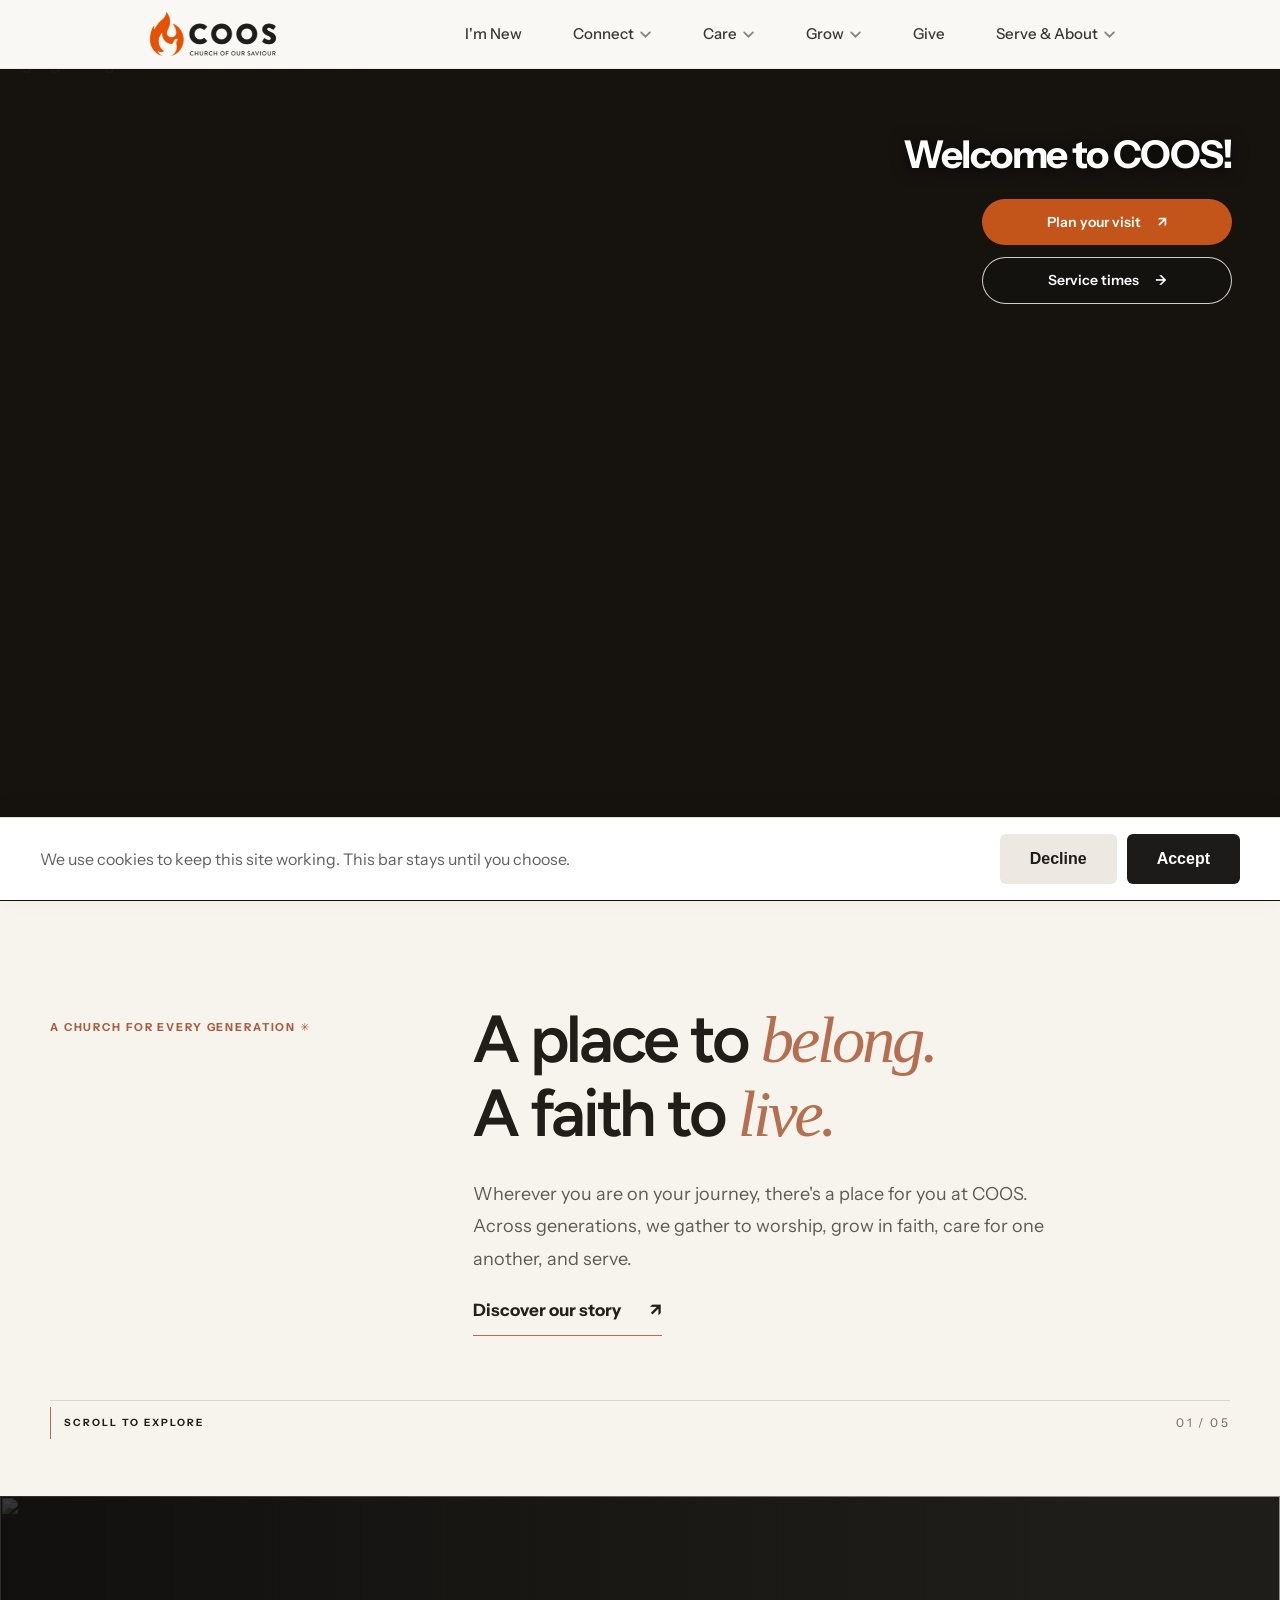
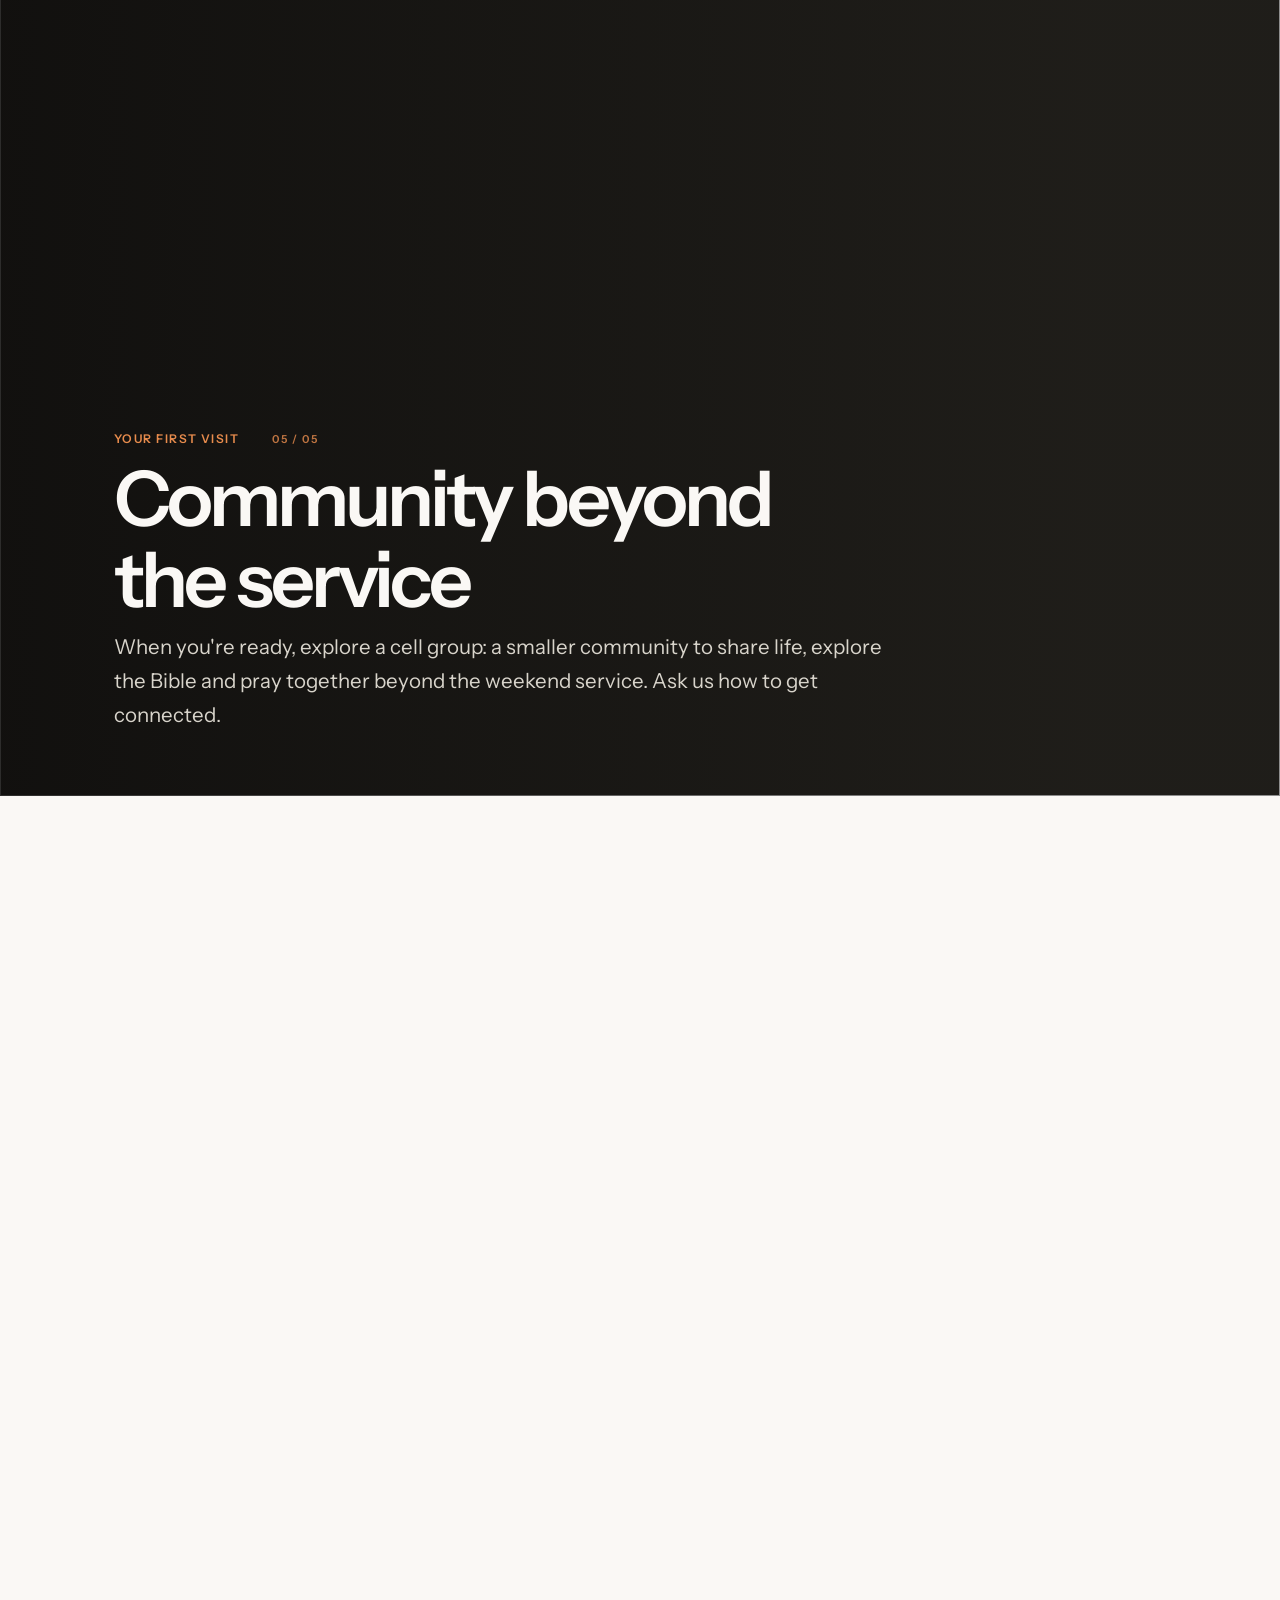
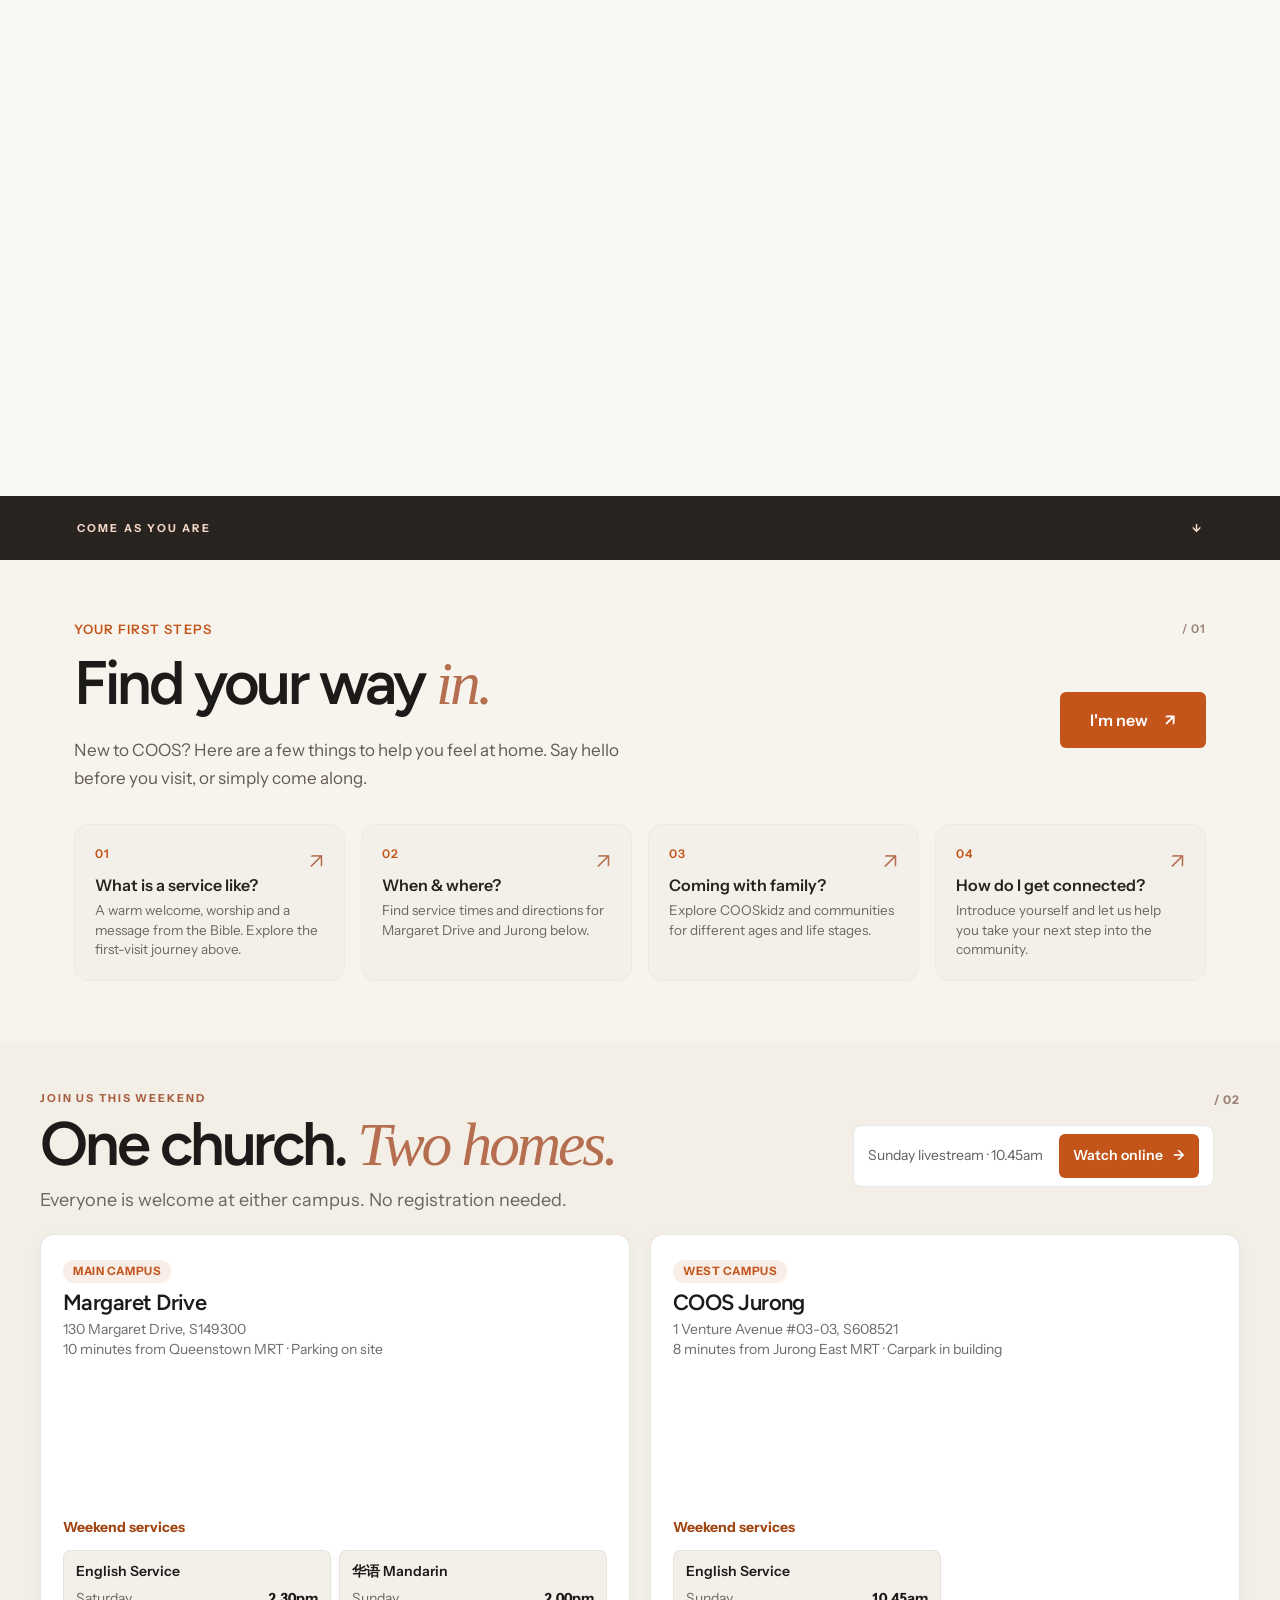
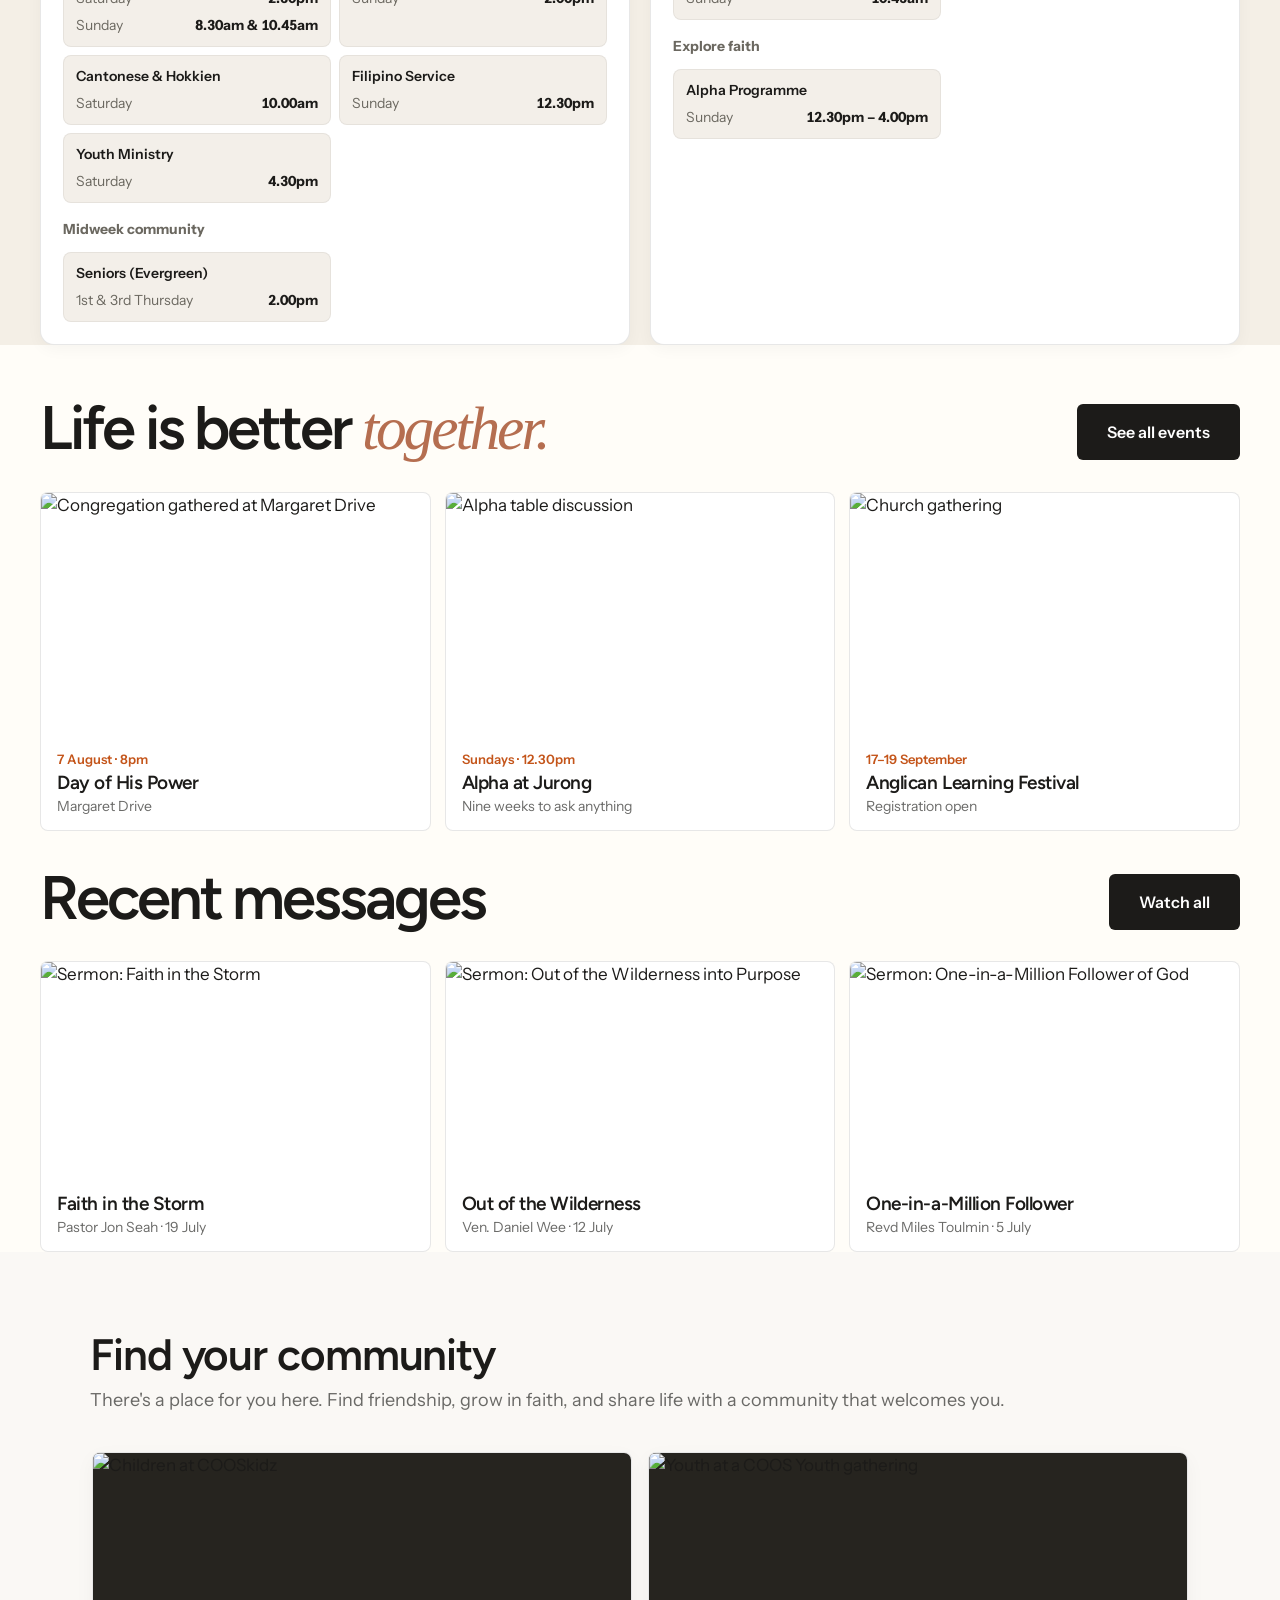
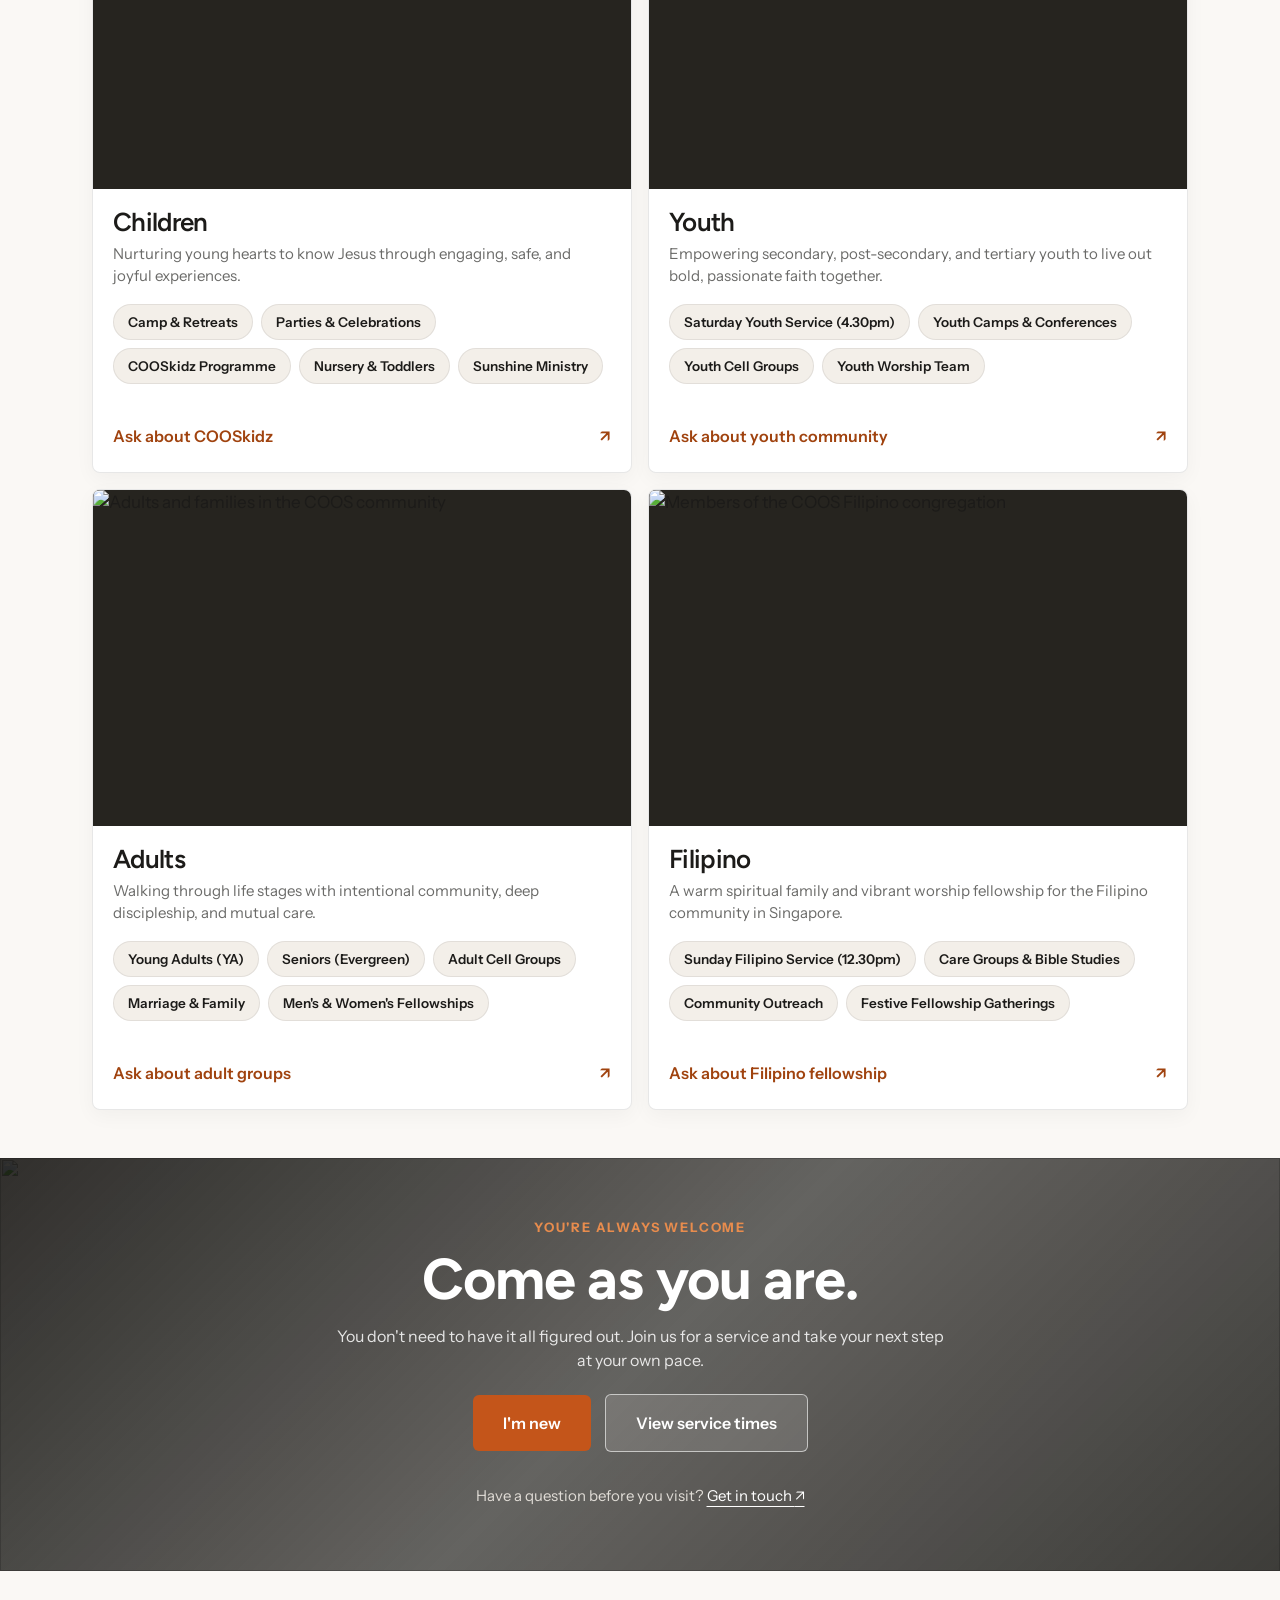
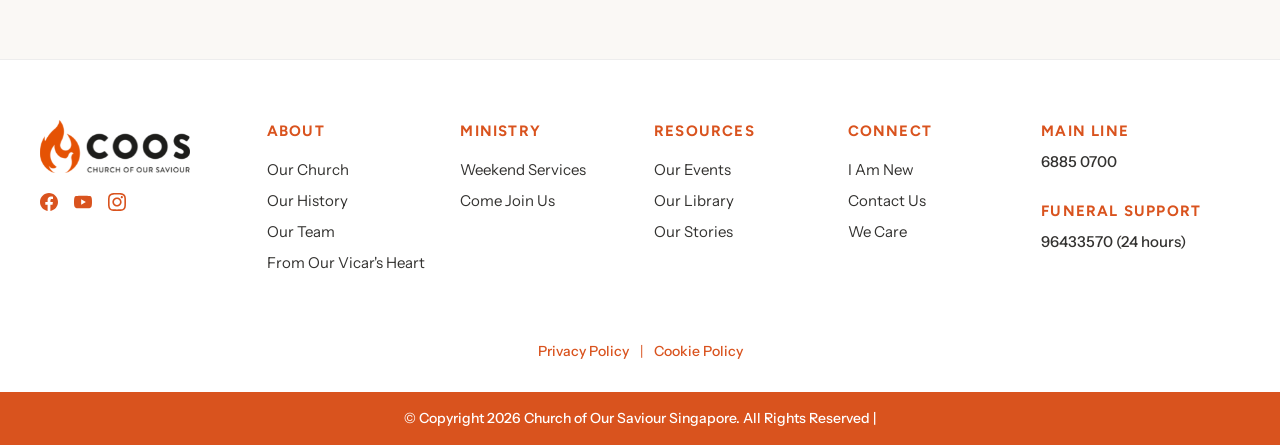
==== commit e511c9e8: "bugfix/ ui improvements" ====
--- a/html/index.html
+++ b/html/index.html
@@ -231,7 +231,7 @@
             <div class="timing-grid">
               <div class="timing-pill">
                 <span class="timing-lang">English Service</span>
-                <div class="service-time-row"><span class="service-day">Sunday</span><span class="service-time">10.30am</span></div>
+                <div class="service-time-row"><span class="service-day">Sunday</span><span class="service-time">10.45am</span></div>
               </div>
             </div>
             <p class="schedule-heading schedule-heading--secondary">Explore faith</p>
